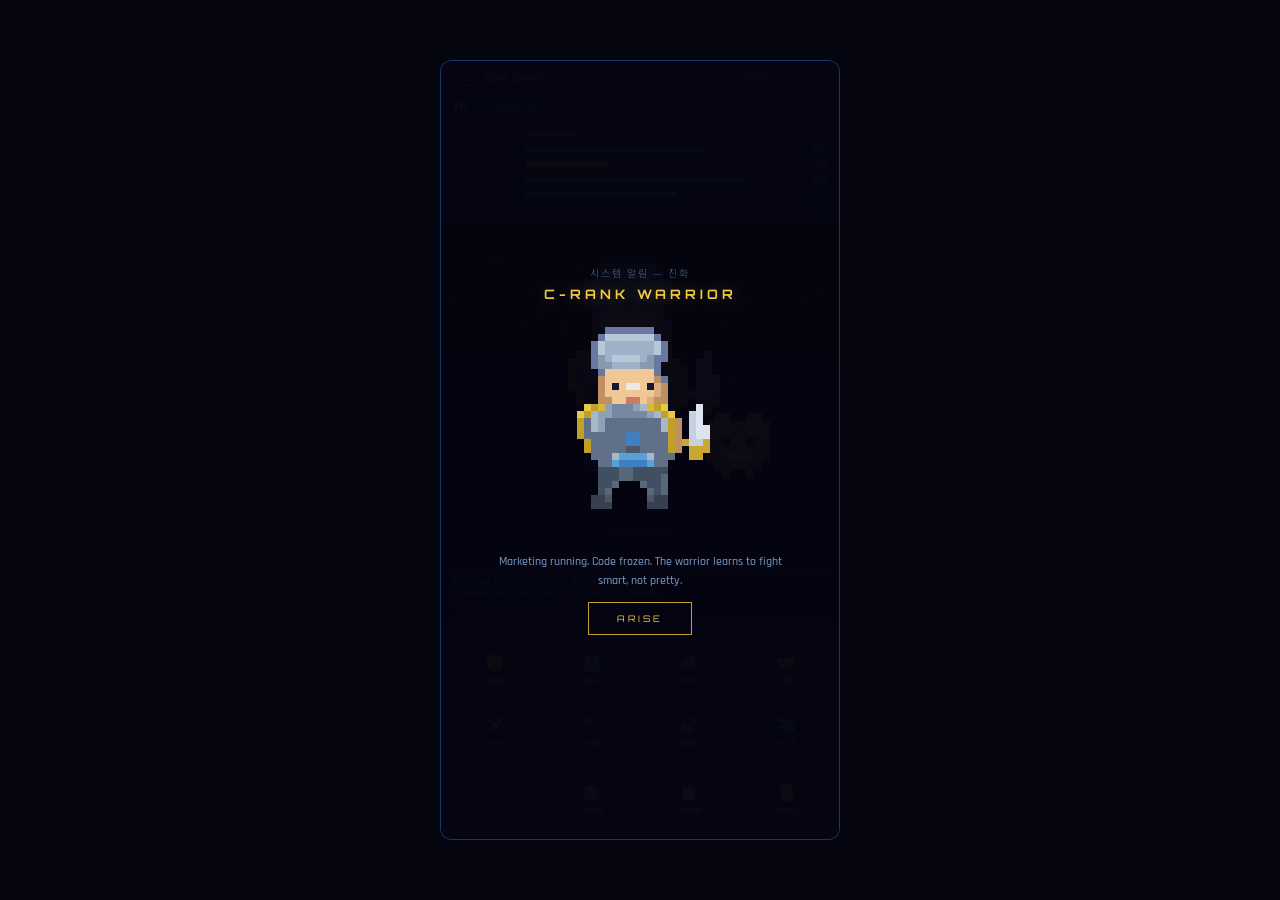
==== bap-tamagotchi-v2.html @ 6971b34a "Add files via upload" ====
<!DOCTYPE html>
<html lang="en">
<head>
<meta charset="UTF-8">
<meta name="viewport" content="width=device-width,initial-scale=1,maximum-scale=1,user-scalable=no">
<title>ARISE PET</title>
<link href="https://fonts.googleapis.com/css2?family=Rajdhani:wght@400;500;600;700&family=Orbitron:wght@400;500;700&family=Noto+Sans+KR:wght@300;400;500&display=swap" rel="stylesheet">
<style>
:root{--void:#050510;--p:rgba(10,24,60,0.8);--p2:rgba(8,18,48,0.95);--gl:#3a8fff;--gl2:#2070e0;--gl3:#60b0ff;--gb:rgba(58,143,255,0.3);--t:#c0d8f8;--t2:#7a9cc8;--t3:#4a6a90;--w:#e8f0ff;--gd:#f0c848;--gd2:#c8a030;--r:#ff4050;--g:#40e878;--pr:#b070ff;--ti:'Orbitron',sans-serif;--ui:'Rajdhani',sans-serif;--kr:'Noto Sans KR',sans-serif;}
*{margin:0;padding:0;box-sizing:border-box}html,body{height:100%;overflow:hidden;touch-action:manipulation}
body{background:var(--void);color:var(--t);font-family:var(--ui);font-weight:500;display:flex;align-items:center;justify-content:center}

.sh{width:400px;max-width:100vw;height:100%;max-height:780px;display:flex;flex-direction:column;background:var(--p2);border:1px solid var(--gb);border-radius:12px;overflow:hidden;position:relative}

/* TOP */
.top{padding:8px 12px;border-bottom:1px solid rgba(58,143,255,0.12);flex-shrink:0;display:flex;align-items:center;gap:6px}
.t-rk{font-family:var(--ti);font-size:9px;letter-spacing:1px;color:var(--gd);padding:2px 8px;border:1px solid var(--gd2);transition:all 0.4s}
.t-nm{font-family:var(--ti);font-size:10px;color:var(--w);letter-spacing:2px}
.t-lv{font-family:var(--ti);font-size:8px;color:var(--t3);letter-spacing:1px;margin-left:auto}
.t-gd{font-family:var(--ti);font-size:9px;color:var(--gd);letter-spacing:1px}
.t-day{font-family:var(--ti);font-size:8px;color:var(--t3);margin-left:8px}

/* STATS */
.sts{padding:6px 12px;display:flex;flex-direction:column;gap:3px;flex-shrink:0;border-bottom:1px solid rgba(58,143,255,0.06)}
.sb{display:flex;align-items:center;gap:5px}
.sb label{width:68px;font-size:10px;color:var(--t3)}
.sb .tk{flex:1;height:5px;background:rgba(255,255,255,0.04);border-radius:1px;overflow:hidden}
.sb .fl{height:100%;border-radius:1px;transition:width 0.5s}
.sb .vl{font-family:var(--ti);font-size:8px;width:24px;text-align:right}

/* VIEWPORT */
.vp{flex:1;position:relative;overflow:hidden;display:flex;align-items:center;justify-content:center;flex-direction:column;gap:4px;transition:background 1s}
.vp.day{background:linear-gradient(180deg,#0a1028,#101838 50%,#0c1230)}
.vp.night{background:linear-gradient(180deg,#030308,#060612 50%,#040310)}
.vp canvas{image-rendering:pixelated;image-rendering:crisp-edges}
img{image-rendering:pixelated;image-rendering:crisp-edges}
#pet{width:192px;height:256px;transition:transform 0.15s;position:relative;z-index:2}
#sushi{width:64px;height:64px;position:absolute;bottom:calc(50% - 80px);right:calc(50% - 130px);z-index:3}
.shw{width:90px;height:10px;background:radial-gradient(ellipse,rgba(0,0,0,0.35),transparent 70%);z-index:1;margin-top:-2px}
.mood{font-family:var(--ti);font-size:7px;letter-spacing:2px;color:var(--t3);transition:color 0.3s;z-index:2}
.emo{position:absolute;pointer-events:none;font-size:22px;z-index:10;animation:ef 1.3s ease-out forwards}
@keyframes ef{0%{opacity:1;transform:translateY(0) scale(1)}50%{opacity:1}100%{opacity:0;transform:translateY(-70px) scale(0.5)}}
.star{position:absolute;width:2px;height:2px;background:#fff;border-radius:50%;opacity:0.12;animation:tw var(--d) ease-in-out infinite;z-index:0}
@keyframes tw{0%,100%{opacity:0.06}50%{opacity:0.3}}
.ef{position:absolute;inset:0;pointer-events:none;z-index:8;overflow:hidden}

/* EVENT BANNER */
.evb{position:absolute;top:8px;left:50%;transform:translateX(-50%);z-index:12;background:var(--p);border:1px solid var(--gb);padding:6px 14px;font-family:var(--ti);font-size:8px;letter-spacing:2px;color:var(--gl3);max-width:90%;text-align:center;opacity:0;transition:opacity 0.4s;pointer-events:none}
.evb.show{opacity:1}

/* LOG */
.lg{height:52px;overflow-y:auto;padding:4px 12px;background:rgba(0,0,0,0.35);border-top:1px solid rgba(58,143,255,0.05);flex-shrink:0;scrollbar-width:thin;scrollbar-color:var(--t3) transparent}
.lg p{font-size:10px;line-height:1.3;margin-bottom:2px}.lg .s{color:var(--gl3);font-family:var(--ti);font-size:8px;letter-spacing:1px}.lg .g{color:var(--g)}.lg .b{color:var(--r)}.lg .go{color:var(--gd)}.lg .l{color:var(--t3);font-style:italic}

/* ACTIONS */
.ac{display:grid;grid-template-columns:repeat(4,1fr);gap:2px;padding:6px 6px 2px;flex-shrink:0;background:var(--p2);border-top:1px solid var(--gb)}
.ac2{display:grid;grid-template-columns:repeat(4,1fr);gap:2px;padding:2px 6px 6px;flex-shrink:0;background:var(--p2)}
.ab{font-family:var(--ui);font-weight:600;font-size:11px;padding:8px 2px;background:rgba(58,143,255,0.05);color:var(--t);border:1px solid rgba(58,143,255,0.12);cursor:pointer;transition:all 0.1s;display:flex;flex-direction:column;align-items:center;gap:1px}
.ab:hover:not(:disabled){background:rgba(58,143,255,0.1);border-color:var(--gb)}.ab:active:not(:disabled){transform:scale(0.94)}.ab:disabled{opacity:0.15;cursor:default}
.ab .i{font-size:16px}.ab .n{font-size:9px}.ab .su{font-family:var(--ti);font-size:6px;color:var(--t3);letter-spacing:0.5px}

/* EVO OVERLAY */
.evo{position:absolute;inset:0;z-index:25;background:rgba(5,5,16,0.97);display:none;flex-direction:column;align-items:center;justify-content:center;text-align:center;padding:20px}
.evo.show{display:flex;animation:fi 0.5s ease}
@keyframes fi{from{opacity:0}to{opacity:1}}
.evo .kr{font-family:var(--kr);font-size:10px;color:var(--t3);font-weight:300;letter-spacing:2px;margin-bottom:6px}
.evo h2{font-family:var(--ti);font-size:13px;letter-spacing:4px;color:var(--gd);text-shadow:0 0 15px rgba(240,200,72,0.3);margin-bottom:10px}
.evo canvas{image-rendering:pixelated;image-rendering:crisp-edges;margin:8px 0}
.evo p{font-size:12px;color:var(--t2);line-height:1.6;max-width:300px;margin-bottom:6px}
.evo .btn{font-family:var(--ti);font-size:9px;letter-spacing:3px;padding:10px 28px;background:none;color:var(--gd);border:1px solid var(--gd2);cursor:pointer;margin-top:6px;transition:all 0.2s}
.evo .btn:hover{background:rgba(240,200,72,0.06)}

/* ACHIEVEMENTS */
.ach{position:absolute;bottom:60px;left:50%;transform:translateX(-50%);z-index:15;background:var(--p);border:1px solid var(--gd2);padding:8px 16px;font-family:var(--ti);font-size:8px;letter-spacing:2px;color:var(--gd);opacity:0;transition:opacity 0.4s;pointer-events:none;text-align:center;max-width:85%}
.ach.show{opacity:1}

@media(max-width:420px){.sh{border-radius:0;max-height:100%}#pet{width:144px;height:192px}.ab{padding:6px 2px;font-size:10px}}

/* Quest items */
.qi{display:flex;align-items:flex-start;gap:8px;padding:8px 10px;margin-bottom:4px;background:rgba(58,143,255,0.04);border:1px solid rgba(58,143,255,0.1);border-radius:2px;font-size:11px;line-height:1.4}
.qi.done{opacity:0.35;border-color:rgba(64,232,120,0.15)}.qi.done .qn{text-decoration:line-through}
.qi.locked{opacity:0.25}.qi .qn{color:var(--t)}.qi .qd{font-size:9px;color:var(--t3);margin-top:2px}
.qi .qk{width:14px;height:14px;border:1px solid var(--gb);flex-shrink:0;margin-top:1px;display:flex;align-items:center;justify-content:center;font-size:8px}
.qi.done .qk{border-color:var(--g);color:var(--g)}.qi.done .qk::after{content:'✓'}
.spend-entry{font-size:9px;padding:2px 0;color:var(--t3);border-bottom:1px solid rgba(58,143,255,0.05)}
.spend-entry b{color:var(--r)}
.spend-entry.good b{color:var(--g)}
</style>
</head>
<body>
<div class="sh">
  <div class="evb" id="evb"></div>
  <div class="ach" id="ach"></div>
  <div class="top">
    <div class="t-rk" id="rk">E</div>
    <div class="t-nm">SIR BAP</div>
    <div class="t-lv" id="lv">LV 1</div>
    <div class="t-gd" id="gd">400G</div>
    <div class="t-day" id="dy">DAY 1</div>
  </div>
  <div style="padding:4px 12px;display:flex;align-items:center;gap:6px;border-bottom:1px solid rgba(58,143,255,0.06);flex-shrink:0;cursor:pointer" onclick="openClassInfo()">
    <span style="font-size:14px" id="classIcon">⚒</span>
    <span style="font-family:var(--ti);font-size:8px;letter-spacing:1px;color:var(--gl3)" id="className">LOST ARTISAN</span>
    <span style="font-size:9px;color:var(--t3);margin-left:auto" id="classAlign">Chaotic Creative</span>
    <span style="font-size:8px;color:var(--t3)">▸</span>
  </div>
  <div class="sts">
    <div class="sb"><label>Discipline</label><div class="tk"><div class="fl" id="dB" style="width:8%"></div></div><div class="vl" id="dV">8</div></div>
    <div class="sb"><label>Energy</label><div class="tk"><div class="fl" id="eB" style="width:60%"></div></div><div class="vl" id="eV">60</div></div>
    <div class="sb"><label>Focus</label><div class="tk"><div class="fl" id="fB" style="width:18%"></div></div><div class="vl" id="fV">18</div></div>
    <div class="sb"><label>Sales</label><div class="tk"><div class="fl" id="sB" style="width:92%"></div></div><div class="vl" id="sV">92</div></div>
    <div class="sb"><label>Happiness</label><div class="tk"><div class="fl" id="hB" style="width:50%"></div></div><div class="vl" id="hV">50</div></div>
    <div class="sb"><label>XP</label><div class="tk"><div class="fl" id="xB" style="width:0%;background:var(--gl3)"></div></div><div class="vl" id="xV" style="color:var(--gl3)">0</div></div>
  </div>
  <div class="vp day" id="vp">
    <canvas id="sushi" width="8" height="8"></canvas>
    <canvas id="pet" width="24" height="32"></canvas>
    <div class="shw"></div>
    <div class="mood" id="md">IDLE</div>
    <div class="ef" id="ef"></div>
  </div>
  <div class="lg" id="lg"></div>
  <div id="streakInd" style="font-family:var(--ti);font-size:9px;letter-spacing:1px;text-align:center;color:var(--gd);padding:2px 0;min-height:14px"></div>
  <div class="ac">
    <button class="ab" onclick="A('sleep')"><span class="i">😴</span><span class="n">Sleep</span><span class="su">+NRG +DISC</span></button>
    <button class="ab" onclick="A('save')"><span class="i">🏦</span><span class="n">Save</span><span class="su">+DISC +GOLD</span></button>
    <button class="ab" onclick="A('market')"><span class="i">📣</span><span class="n">Market</span><span class="su">+FOCUS</span></button>
    <button class="ab" onclick="A('sell')"><span class="i">🤝</span><span class="n">Sell</span><span class="su">+GOLD +SAL</span></button>
  </div>
  <div class="ac2">
    <button class="ab" onclick="A('train')"><span class="i">⚔️</span><span class="n">Train</span><span class="su">+ALL -NRG</span></button>
    <button class="ab" onclick="A('build')"><span class="i">🔨</span><span class="n">Build</span><span class="su">+HAP -FOC</span></button>
    <button class="ab" onclick="A('date')"><span class="i">💕</span><span class="n">Date</span><span class="su">+HAP +NRG</span></button>
    <button class="ab" onclick="openSpendLog()"><span class="i">💸</span><span class="n">Log $</span><span class="su">LOG SPENDING</span></button>
  </div>
  <div class="ac2" style="grid-template-columns:repeat(4,1fr)">
    <button class="ab" id="workoutBtn" onclick="A('workout')"><span class="i">💪</span><span class="n">Workout</span><span class="su">LOCKED 2 DAYS</span></button>
    <button class="ab" onclick="A('blow')"><span class="i">🎰</span><span class="n">Blow $</span><span class="su">+HAP -GOLD -DISC</span></button>
    <button class="ab" id="budgetBtn" onclick="A('budget')"><span class="i">📋</span><span class="n">Budget</span><span class="su">+DISC +FOC</span></button>
    <button class="ab" onclick="openQuestLog()"><span class="i">📜</span><span class="n">Quests</span><span class="su">VIEW PROGRESS</span></button>
  </div>

  <!-- SPENDING LOG OVERLAY -->
  <div class="evo" id="spendScr">
    <div class="kr">지출 기록</div>
    <h2>LOG SPENDING</h2>
    <p>How much did you spend today on non-essentials? (takeaway, MTG, gear, nights out, impulse buys)</p>
    <div style="display:flex;gap:6px;align-items:center;margin:10px 0;">
      <span style="font-family:var(--ti);font-size:14px;color:var(--gd)">$</span>
      <input type="number" id="spendAmt" placeholder="0" min="0" style="width:120px;padding:8px 12px;background:rgba(58,143,255,0.08);border:1px solid var(--gb);color:var(--w);font-family:var(--ui);font-size:16px;font-weight:600;text-align:center;outline:none;">
    </div>
    <p style="font-size:10px;color:var(--t3)">$0 = perfect day (big disc boost)<br>$1-30 = reasonable<br>$50+ = the sieve is winning</p>
    <div style="display:flex;gap:6px;margin-top:8px;">
      <button class="btn" onclick="submitSpend()">LOG IT</button>
      <button class="btn" onclick="document.getElementById('spendScr').classList.remove('show')" style="color:var(--t3);border-color:var(--t3)">CANCEL</button>
    </div>
    <div style="margin-top:12px;font-size:10px;color:var(--t3)" id="spendHistory"></div>
  </div>

  <!-- QUEST LOG OVERLAY -->
  <div class="evo" id="questScr">
    <div class="kr">퀘스트</div>
    <h2>QUEST LOG</h2>
    <div id="questList" style="width:100%;max-width:320px;text-align:left;max-height:300px;overflow-y:auto;"></div>
    <button class="btn" onclick="document.getElementById('questScr').classList.remove('show')" style="margin-top:12px">CLOSE</button>
  </div>

  <!-- CLASS INFO OVERLAY -->
  <div class="evo" id="classScr">
    <div class="kr">클래스 정보</div>
    <h2 id="ciTitle">CLASS INFO</h2>
    <div style="font-size:28px;margin:4px 0" id="ciIcon"></div>
    <p id="ciDesc" style="margin-bottom:6px"></p>
    <div style="text-align:left;width:100%;max-width:320px;">
      <div style="font-family:var(--ti);font-size:8px;letter-spacing:2px;color:var(--t3);margin:10px 0 6px">ALIGNMENT</div>
      <p id="ciAlign" style="font-size:12px;color:var(--gl3);margin-bottom:4px"></p>
      <p id="ciAlignDesc" style="font-size:10px;color:var(--t3);margin-bottom:10px"></p>
      <div style="font-family:var(--ti);font-size:8px;letter-spacing:2px;color:var(--t3);margin:10px 0 6px">ACTIVE ABILITIES</div>
      <div id="ciAbilities"></div>
      <div style="font-family:var(--ti);font-size:8px;letter-spacing:2px;color:var(--t3);margin:10px 0 6px">PASSIVE BONUSES</div>
      <div id="ciPassives"></div>
      <div style="font-family:var(--ti);font-size:8px;letter-spacing:2px;color:var(--t3);margin:10px 0 6px">CLASS WEAKNESS</div>
      <p id="ciWeakness" style="font-size:11px;color:var(--r);margin-bottom:6px"></p>
    </div>
    <button class="btn" onclick="document.getElementById('classScr').classList.remove('show')" style="margin-top:10px">CLOSE</button>
  </div>
  <div class="evo" id="evo">
    <div class="kr">시스템 알림 — 진화</div>
    <h2 id="evT"></h2>
    <canvas id="evC" width="24" height="32" style="width:168px;height:224px;image-rendering:pixelated"></canvas>
    <p id="evD"></p>
    <button class="btn" onclick="document.getElementById('evo').classList.remove('show')">ARISE</button>
  </div>
</div>

<script>
// ═══════════════════════════════════════════════
// PIXEL ART ENGINE v2 — 24×32 canvas, 6 stages
// RPG Maker / CrossCode chibi proportions
// Big heads, short legs, dense fill, colored outlines
// ═══════════════════════════════════════════════
const H=h=>{const m=h.match(/^#(..)(..)(..)/);return m?[+('0x'+m[1]),+('0x'+m[2]),+('0x'+m[3])]:[0,0,0]};

function D(ctx,w,h,grid,pal){
  const img=ctx.createImageData(w,h);
  for(let y=0;y<h;y++){const r=grid[y]||'';for(let x=0;x<w;x++){const c=r[x];if(!c||c==='.')continue;const hex=pal[c];if(!hex)continue;const[R,G,B]=H(hex);const i=(y*w+x)*4;img.data[i]=R;img.data[i+1]=G;img.data[i+2]=B;img.data[i+3]=255;}}
  ctx.clearRect(0,0,w,h);ctx.putImageData(img,0,0);
}

// ─── STAGE 0: E-RANK SCRUB ───
// Peasant boy: big messy brown hair, green tunic, no weapon
const S0={
  name:'E-RANK SCRUB',desc:'$400 gold. No armour. No plan. Just a guy with a cat and a dream.',rank:'E',
  pal:{
    h:'#9a6840',H:'#6a4420',j:'#c08850',J:'#b07848',
    s:'#f0c898',S:'#dab080',k:'#c09060',
    e:'#181830',w:'#f0e8e0',m:'#d07868',
    a:'#58983c',A:'#3c7828',i:'#70b050',I:'#88c868',
    p:'#4a6830',
    t:'#8a6840',T:'#604828',
    b:'#7a6848',B:'#584830',n:'#987858',
    f:'#6a5030',F:'#483818',
  },
  grid:[
    '........................',
    '......HHHHHHHH..........',
    '.....HhhhhhhhHH.........',
    '....HhhjjjjjhhHH........',

    '....HhhhhhhhhhhH........',
    '....JhhhhhhhhhhJ........',
    '....JhJjhhhJjhJ.........',

    '.....JssssssssJ.........',
    '.....kssssssssk.........',
    '.....kseswwsesk.........',
    '.....ksssssssSk.........',
    '.....kkssmmsSkk.........',
    '......ksSSSsk...........',
    '......IiaaaiI...........',
    '.....IiaaaaaiI..........',
    '.....IiaapaaiI..........',
    '.....AiaaaaaaIA.........',
    '.....AAaaaaaaAA.........',
    '......AAtTTtAA..........',
    '......AAtTTtAA..........',
    '.......ttTTtt...........',
    '......nBBbbBBn..........',
    '......BBBbbBBB..........',
    '......BBb..bBB..........',
    '......nBb..bBn..........',
    '.......fb..bf...........',
    '.....FFff..ffFF.........',
    '.....FFF....FFF.........',
    '........................',
    '........................',
    '........................',
    '........................',
  ]
};

// ─── STAGE 1: D-RANK RECRUIT ───
// Red headband, leather vest, belt dagger
const S1={
  name:'D-RANK RECRUIT',desc:'First savings made. A dagger earned. The journey of discipline begins.',rank:'D',
  pal:{
    h:'#9a6840',H:'#6a4420',j:'#c08850',J:'#b07848',
    s:'#f0c898',S:'#dab080',k:'#c09060',
    e:'#181830',w:'#f0e8e0',m:'#d07868',
    r:'#d83030',R:'#a82020',
    a:'#a88050',A:'#806030',i:'#c09860',I:'#d0a870',
    g:'#d8b838',
    t:'#705038',T:'#503020',
    b:'#7a6848',B:'#584830',n:'#987858',
    f:'#6a5030',F:'#483818',
    W:'#c0c8d8',X:'#dce4f0',Q:'#b8a030',
  },
  grid:[
    '........................',
    '......HHHHHHHH..........',
    '.....HhhhhhhhHH.........',
    '....HhhjjjjjhhHH........',

    '....RrrrrrrrrrrR........',
    '....JhJjhhhJjhJ.........',

    '....JhhhhhhhhhhJ........',
    '.....Jssssssssj.........',
    '.....kssssssssk.........',
    '.....kseswwsesk.........',
    '.....ksssssssSk.........',
    '.....kkssmmsSkk.........',
    '......ksSSSsk...........',
    '......IiaaaiI...........',
    '.....IiaaaaaiI..........',
    '.....AiaaTagaiA.........',
    '.....AAaaaaaaAA.........',
    '.....AAaaaaaaAA...X.....',
    '......AAtTTtAA....W.....',
    '......AAtTTtAA...WW.....',
    '.......ttTTtt...XWXQ....',
    '......nBBbbBBn...QQ.....',
    '......BBBbbBBB..........',
    '......BBb..bBB..........',
    '......nBb..bBn..........',
    '.......fb..bf...........',
    '.....FFff..ffFF.........',
    '.....FFF....FFF.........',
    '........................',
    '........................',
    '........................',
    '........................',
  ]
};

// ─── STAGE 2: C-RANK WARRIOR ───
// Iron sallet helm, chainmail, gold pauldrons, broadsword
const S2={
  name:'C-RANK WARRIOR',desc:'Marketing running. Code frozen. The warrior learns to fight smart, not pretty.',rank:'C',
  pal:{
    c:'#8898b0',C:'#a0b0c8',d:'#6878a0',D:'#b8c8d8',
    s:'#f0c898',S:'#dab080',k:'#c09060',
    e:'#181830',w:'#f0e8e0',m:'#d07868',
    a:'#7888a0',A:'#607088',i:'#90a0b8',I:'#a8b8c8',
    g:'#d8b838',G:'#c0a028',Y:'#e8c848',
    T:'#4080c0',t:'#58a0d8',
    J:'#505868',
    b:'#586878',B:'#405060',
    f:'#4a5868',F:'#384050',
    W:'#c8d0e0',X:'#dce4f0',Q:'#c8a830',
  },
  grid:[
    '........................',
    '.......ddddddd..........',
    '......dDDDDDDDd.........',
    '.....dDCCCCCCCDd........',
    '.....dDCCCCCCCDd........',
    '.....dcCDDDDCcdd........',
    '.....dccCCCCccd.........',
    '......dsssssssd.........',
    '......kssssssskd........',
    '......kseswwseSk........',
    '......ksssssssSk........',
    '......kkssmmsSkk........',
    '....YGgiaaaiIgGY....X...',
    '...YGIiiaaaaaiIGY..WX...',
    '...GAIiAAAAAAAAIGk.WX...',
    '...GAIiAAAAAAAAIGk.WXX..',
    '...GAAAAAATTAAAAGk.WXX..',
    '....GAAAAATTAAAAGkQWWQ..',
    '....GAAAAAJJAAAAGk.QQQ..',
    '.....AAAIttttIAAA..QQ...',
    '......AAtTTTTtAA........',
    '......BBBbbBBBBB........',
    '......BBBbbBBBBb........',
    '......BBb...bBBb........',
    '......Bb.....bBb........',
    '.....FFf.....fFF........',
    '.....FFF.....FFF........',
    '........................',
    '........................',
    '........................',
    '........................',
    '........................',
  ]
};

// ─── STAGE 3: B-RANK KNIGHT ───
// Full plate, silver helm with crimson plume, blue T-visor,
// gold pauldrons, blue tabard, longsword, cape begins
const S3={
  name:'B-RANK KNIGHT',desc:'Revenue flowing. Savings real. The knight stands armoured at last.',rank:'B',
  pal:{
    o:'#384058',
    c:'#98a8c0',C:'#b0c0d0',d:'#7888a0',D:'#c8d0e0',
    p:'#d03838',P:'#b02020',
    v:'#3070d8',V:'#2050a8',
    s:'#d0d8e8',S:'#e0e8f0',a:'#b0b8d0',A:'#98a0b8',
    g:'#e8c840',G:'#d0a828',Y:'#f0d858',
    T:'#3070c8',t:'#4890e0',
    J:'#485060',H:'#8898b0',
    R:'#2848a8',r:'#3060c0',
    L:'#7888a0',l:'#90a0b8',
    K:'#506878',k:'#607888',
    W:'#d0d8e8',X:'#e8f0ff',Q:'#d8c040',
  },
  grid:[
    '........................',
    '.......ppppp............',
    '......PPpppPP...........',
    '......oPPpPPo...........',
    '.....oDDDDDDDo..........',
    '.....oCCCCCCCo..........',
    '.....oCCDDDCCo..........',
    '.....oVVVvvVVo..........',
    '......oCCCCCo...........',
    '......ooCCCoo...........',
    '...YGgaSSSSSSagGY.......',
    '..YGgaSSSSSSSSSgGY..X...',
    '..GgAaSSSSSSSsaAgG..WX..',
    '..GHAASSSSSSSSSAHG..WX..',
    '..GHAASSSSSSSSAAHG..WX..',
    '..GHAASSSSSSSSAAHG.WXX..',
    '...HAASSSSSSSAAAH.QWWQ..',
    '...HAAJJgJJgJJAAH..QQ...',
    '....AATtttttTTAAA..QQ...',
    '.R..AATtttttTTAA........',
    '.R..AATTTaTTTTAA........',
    '.R...AaSSSSSsaA.........',
    '.r...llAAAAAAll.........',
    '.r...llA...Aall.........',
    '.r...kk.....kkl.........',
    '.....kk.....kkK.........',
    '........................',
    '........................',
    '........................',
    '........................',
    '........................',
    '........................',
  ]
};

// ─── STAGE 4: A-RANK CHAMPION ───
// Larger plume, gleaming plate, flowing crimson cape, glowing enchanted sword
const S4={
  name:'A-RANK CHAMPION',desc:'Side income live. Runway built. The cape earned through months of grinding.',rank:'A',
  pal:{
    o:'#384058',
    c:'#a8b8d0',C:'#c0c8e0',d:'#8898b0',D:'#d0d8e8',
    p:'#e04040',P:'#c82828',
    v:'#3878e0',V:'#2858c0',
    s:'#d0d8e8',S:'#e0e8f0',a:'#b8c0d8',A:'#a0a8c0',
    g:'#f0d050',G:'#d8b838',Y:'#f8e068',
    R:'#b02028',r:'#c83030',q:'#d84040',
    T:'#3070c8',t:'#4890e0',
    J:'#506070',H:'#8898b0',
    L:'#7888a0',l:'#90a0b8',
    K:'#506878',k:'#607888',
    W:'#d8e0f0',X:'#e8f0ff',Q:'#e0c840',Z:'#80c0f8',
  },
  grid:[
    '........................',
    '......PPPPppp...........',
    '.....PPpppppp...........',
    '......oPPpPPo...........',
    '.....oDDDDDDDo..........',
    '.....oCCCCCCCo..........',
    '.....oCCDDDCCo..........',
    '.R...oVVVvvVVo..........',
    '.R....oCCCCCo...........',
    '.R....ooCCCoo...........',
    '.RYGgaSSSSSSagGY........',
    '.RYGgaSSSSSSSSSgGY......',
    '.R.GgAaSSSSSSsaAgG..Z...',
    '.r.GHAASSSSSSSSSAHGZWX..',
    '.r.GHAASSSSSSSSAAHGZWX..',
    '.r.GHAASSSSSSSSAAHGZWXX.',
    '.r..HAASSSSSSSAAAH.QWWQ.',
    '.q..HAAJJgJJgJJAAH.QQQ..',
    '.q...AATtttttTTAAA..QQ..',
    '.q...AATtttttTTAA.......',
    '.q...AATTTaTTTTAA.......',
    '.q....AaSSSSSsaA........',
    '..q...llAAAAAAll........',
    '..q...llA...Aall........',
    '..q...kk.....kkl........',
    '......kk.....kkK........',
    '........................',
    '........................',
    '........................',
    '........................',
    '........................',
    '........................',
  ]
};

// ─── STAGE 5: S-RANK SOVEREIGN ───
// Golden crown, mythril plate, royal purple cape, holy sword glow
const S5={
  name:'S-RANK SOVEREIGN',desc:'Freedom achieved. You work for yourself. The system acknowledges your awakening.',rank:'S',
  pal:{
    o:'#384058',
    c:'#b8c0d8',C:'#c8d0e8',d:'#98a8c0',D:'#d8e0f0',
    n:'#f0d848',N:'#e0c030',M:'#d0a828',
    v:'#40a0f0',V:'#3080d0',
    s:'#d8e0f0',S:'#e8f0f8',a:'#c0c8e0',A:'#a8b0c8',
    g:'#f8e060',G:'#e0c840',Y:'#fff070',
    R:'#4828a0',r:'#5838b8',q:'#6848c8',
    T:'#3070c8',t:'#4890e0',
    J:'#506070',H:'#8898b0',
    L:'#8090a8',l:'#90a0b8',
    K:'#506878',k:'#607888',
    W:'#e0e8ff',X:'#f0f8ff',Q:'#e8d048',Z:'#98c8ff',
    u:'#5080e8',U:'#3868d0',
  },
  grid:[
    '....N.nMNMn.N...........',
    '.....NnMMMnNN...........',
    '......oNMNo.............',
    '......oDDDDDDo..........',
    '.....oDDDDDDDDo.........',
    '.....oCCCCCCCCo.........',
    '.....oCCDDDCCCo.........',
    '.R...oVVVvvVVVo.........',
    '.R....oCCCCCCo..........',
    '.R....ooCCCCoo..........',
    '.RYGgaSSSSSSSSagGY......',
    '.RYGgaSSSSSSSSSSgGY.....',
    '.R.GgAaSSSSSSSSaAgGuZ...',
    '.r.GHAASSSSSSSSSSAHuZWX.',
    '.r.GHAASSSSSSSSSAAHUZWX.',
    '.q.GHAASSSSSSSSAAaHUZWXX',
    '.q..HAASSSSSSSSaaaHQWWQu',
    '.q..HAAJJgJJgJJAAH.QQQQ.',

    '.q...AATtttttTTAAA..QQ..',
    '.q...AATtttttTTAA.......',
    '.q...AATTTaTTTTAA.......',
    '..q...AaSSSSSsaA........',
    '..q...llAAAAAAll........',
    '..q...llA...Aall........',
    '..q...kk.....kkl........',
    '......kk.....kkK........',
    '........................',
    '........................',
    '........................',
    '........................',
    '........................',
    '........................',
  ]
};

const STAGES=[S0,S1,S2,S3,S4,S5];

// ═══════════════════════════════════════════════
// CLASS-SPECIFIC SPRITES — Stages 3/4/5 per class
// Same chibi proportions, distinct class identity
// ═══════════════════════════════════════════════

const CLASS_SPRITES={

// ─── LOST ARTISAN: Purple tones, crafter goggles, hammer ───
lost_artisan:{
  3:{
    pal:{
      o:'#2a1828',
      c:'#8870a0',C:'#a088b8',d:'#685890',D:'#b898c8',
      p:'#d8a040',P:'#c08830',
      v:'#80d8e8',V:'#60c0d0',
      s:'#9878b0',S:'#a888c0',a:'#7860a0',A:'#685090',
      g:'#d8a040',G:'#c08830',Y:'#e8b850',
      T:'#c8a070',t:'#d8b888',
      J:'#604838',H:'#685090',
      L:'#605040',l:'#706050',
      K:'#504030',k:'#605040',
      W:'#a8b0c0',X:'#c0c8d0',Q:'#886030',
      f:'#f0c898',F:'#dab080',z:'#c09060',
      e:'#181830',w:'#f0e8e0',m:'#d07868',
    },
    grid:[
      '........................',
      '......oDDDDDDo..........',
      '.....oCCCCCCCCo.........',
      '.....oCCCCCCCCo.........',
      '.....VVvvCCvvVV.........',
      '.....oCCCCCCCCo.........',
      '......offffffo..........',

      '......zffffffzz.........',

      '......zfewwfeFzz........',
      '......zffffffFz.........',

      '......zzfmmfFzz.........',

      '.......zzFFzz...........',
      '...YGgsSSSSSsgGY........',
      '..YGgsSSSSSSSSSgGY......',
      '..GgAaSSSJJJSSaAgG..XX..',
      '..GHAASJJJJJJSAAHGk.XX..',
      '..GHAASJJJJJJSAAHGk.WW..',
      '...HAASStttSSAAAH...W...',
      '...HAAStTTTTtSAAH..Q....',
      '....AAtTTTTTTtAAA.......',

      '....AAtTTTTTTtAA........',

      '.....LlllAllllL.........',
      '.....LlllAllllL.........',
      '.....Ll.....llL.........',
      '.....kk.....kkK.........',
      '.....KK.....KKK.........',
      '........................',
      '........................',
      '........................',
      '........................',
      '........................',
      '........................',
    ]
  },
  4:{
    pal:{
      o:'#2a1828',
      c:'#9880b0',C:'#b098c0',d:'#7868a0',D:'#c0a8d0',
      p:'#e0b050',P:'#c89838',
      v:'#90e8f0',V:'#70d0e0',
      s:'#a888c0',S:'#b898d0',a:'#8870b0',A:'#7860a0',
      g:'#e0b050',G:'#c89838',Y:'#f0c868',
      R:'#503078',r:'#604088',q:'#705098',
      T:'#d0a878',t:'#e0c098',
      J:'#685040',H:'#7860a0',
      L:'#605040',l:'#706050',
      K:'#504030',k:'#605040',
      W:'#b8c0c8',X:'#d0d8e0',Q:'#986838',Z:'#a888c8',
      f:'#f0c898',F:'#dab080',z:'#c09060',
      e:'#181830',w:'#f0e8e0',m:'#d07868',
    },
    grid:[
      '......PPPPppp...........',
      '.....PPpppppp...........',
      '......oPPpPPo...........',
      '.....oDDDDDDDo..........',
      '.....VVvvCCvvVV.........',
      '.....oCCCCCCCCo.........',
      '.R....offffffo..........',
      '.R....zffffffzz.........',
      '.R....zfewwfeFzz........',
      '.R....zffffffFz.........',
      '.R....zzfmmfFzz.........',
      '.R.YGGsSSSSSsSGGY.......',
      '.r.YGgsSSSSSSSSSgGY.....',
      '.r.GgAaSJJJJJSaAgG..ZXX.',
      '.r.GHAAJJJJJJJAAAHG.ZXX.',
      '.q.GHAASStttSSAAHGk..WW.',
      '.q..HAASStTTtSSAAH...W..',
      '.q..HAAtTTTTTTtAAH..Q...',
      '.q...AAtTTTTTTtAAA......',
      '.q...AATTTaTTTTAA.......',
      '..q...AaSSSSSsaA........',
      '..q...llAAAAAAll........',
      '..q...llA...Aall........',
      '..q...kk.....kkl........',
      '......kk.....kkK........',
      '........................',
      '........................',
      '........................',
      '........................',
      '........................',
      '........................',
      '........................',
    ]
  },
  5:{
    pal:{
      o:'#2a1828',
      c:'#a890c0',C:'#c0a8d0',d:'#8878a8',D:'#d0b8e0',
      n:'#f0d048',N:'#e0c030',M:'#d0a828',
      v:'#a0f0ff',V:'#80d8e8',
      s:'#b098d0',S:'#c0a8e0',a:'#9880c0',A:'#8870b0',
      g:'#f0d058',G:'#d8b840',Y:'#f8e070',
      R:'#5838a0',r:'#6848b0',q:'#7858c0',
      T:'#d8b080',t:'#e8c8a0',
      J:'#706050',H:'#8870b0',
      L:'#706050',l:'#807060',
      K:'#605040',k:'#706050',
      W:'#c8d0e0',X:'#e0e8f0',Q:'#a07040',Z:'#b898d0',
      u:'#8060c0',U:'#6848a8',
      f:'#f0c898',F:'#dab080',z:'#c09060',
      e:'#181830',w:'#f0e8e0',m:'#d07868',
    },
    grid:[
      '...N.nMNMn.N............',
      '....NnMMMnNN............',
      '......oNMNo.............',
      '.....oDDDDDDDo..........',
      '.....VVvvCCvvVV.........',
      '.....oCCCCCCCCo.........',
      '.R....offffffo..........',
      '.R....zffffffzz.........',
      '.R....zfewwfeFzz........',
      '.R....zffffffFz.........',
      '.R....zzfmmfFzz.........',
      '.RYGGgsSSSSSsSGGY.......',
      '.r.YGgsSSSSSSSSSgGY.....',
      '.r.GgAaSJJJJJSaAgGuZX...',
      '.r.GHAAJJJJJJJAAAHUZWX..',
      '.q.GHAASStttSSAAHGUZWX..',
      '.q..HAASStTTtSSAAH.QWWQ.',
      '.q..HAAtTTTTTTtAAH..QQQ.',
      '.q...AAtTTTTTTtAAA..QQ..',
      '.q...AATTTaTTTTAA.......',

      '..q...AaSSSSSsaA........',
      '..q...llAAAAAAll........',
      '..q...llA...Aall........',
      '..q...kk.....kkl........',
      '......kk.....kkK........',
      '........................',
      '........................',
      '........................',
      '........................',
      '........................',
      '........................',
      '........................',
    ]
  }
},

// ─── MERCHANT LORD: Rich green robes, gold sash, scepter ───
merchant:{
  3:{
    pal:{
      o:'#1a2818',
      c:'#509040',C:'#60a850',d:'#408030',D:'#70b860',
      p:'#d8a040',P:'#c08830',
      v:'#e8c838',V:'#d0b028',
      s:'#50a040',S:'#60b050',a:'#388830',A:'#287020',
      g:'#f0d050',G:'#d8b838',Y:'#f8e068',
      T:'#982830',t:'#b03838',
      J:'#504020',H:'#408830',
      L:'#484030',l:'#585040',
      K:'#383020',k:'#484030',
      W:'#f0e8c8',X:'#f8f0d8',Q:'#c0a030',
      f:'#f0c898',F:'#dab080',z:'#c09060',
      e:'#181830',w:'#f0e8e0',m:'#d07868',
    },
    grid:[
      '........................',
      '.......PPPPppp..........',
      '......PPPPPPPPo.........',
      '.....oDDDDDDDDDo........',
      '.....oCCCCCCCCCo........',
      '.....oCDDDDDDCo.........',
      '......offffffo..........',
      '......zffffffzz.........',
      '......zfewwfeFzz........',
      '......zffffffFz.........',
      '......zzfmmfFzz.........',
      '.......zzFFzz...........',
      '...YGgsSSSSSsgGY..XX....',
      '..YGgsSSSSSSSSSgGY.WW...',
      '..GgAaSSSSSSSSSaAGkQW...',
      '..GHAASSSgSSSSAAHGkQW...',
      '..GHAASSSgSSSSAAHGkQW...',
      '...HAASStTTtSSAAAHkQW...',
      '...HAAStTTTTtSAAH..QW...',
      '....AAtTTTTTTtAAA..Q....',
      '....AAtTTTTTTtAA........',
      '.....LlllAllllL.........',
      '.....LlllAllllL.........',
      '.....Ll.....llL.........',
      '.....kk.....kkK.........',
      '.....KK.....KKK.........',
      '........................',
      '........................',
      '........................',
      '........................',
      '........................',
      '........................',
    ]
  },
  4:{
    pal:{
      o:'#1a2818',
      c:'#60a850',C:'#70b860',d:'#509040',D:'#80c870',
      p:'#e8c050',P:'#d0a840',
      v:'#f0d848',V:'#d8c030',
      s:'#58a848',S:'#68b858',a:'#488840',A:'#387830',
      g:'#f0d848',G:'#e0c040',Y:'#f8e868',
      R:'#882028',r:'#a02830',q:'#b83838',
      T:'#a82830',t:'#c03838',
      J:'#605028',H:'#509040',
      L:'#585040',l:'#686050',
      K:'#484030',k:'#585040',
      W:'#f8f0d0',X:'#fff8e0',Q:'#d0a838',Z:'#f0e870',
      f:'#f0c898',F:'#dab080',z:'#c09060',
      e:'#181830',w:'#f0e8e0',m:'#d07868',
    },
    grid:[
      '......PPPPPPo...........',
      '.....PPpppppp...........',
      '......oPPpPPo...........',
      '.....oDDDDDDDDo.........',
      '.....oCCCCCCCCCo........',
      '.....oCDDDDDDCCo........',
      '.R....oVVVvvVVo.........',
      '.R....offffffo..........',
      '.R....zfewwfeFzz........',
      '.R....zffffffFz.........',
      '.R....zzfmmfFzz.........',
      '.RYGGgsSSSSSsSGGY.XX....',
      '.r.YGgsSSSSSSSSSgGYWW...',
      '.r.GgAaSSSSSSSSSaAGZQW..',
      '.r.GHAASSSgSSSSAAHGZQW..',
      '.q.GHAASSSgSSSSAAHGkQW..',
      '.q..HAASStTTtSSAAH..QW..',
      '.q..HAAStTTTTtSAAH..QW..',
      '.q...AAtTTTTTTtAAA..QQ..',
      '.q...AATTTaTTTTAA.......',

      '..q...AaSSSSSsaA........',
      '..q...llAAAAAAll........',
      '..q...llA...Aall........',
      '..q...kk.....kkl........',
      '......kk.....kkK........',
      '........................',
      '........................',
      '........................',
      '........................',
      '........................',
      '........................',
      '........................',
    ]
  },
  5:{
    pal:{
      o:'#1a2818',
      c:'#70b860',C:'#80c870',d:'#60a850',D:'#90d880',
      n:'#f0d048',N:'#e0c030',M:'#d0a828',
      v:'#f8e858',V:'#e0d040',
      s:'#68b858',S:'#78c868',a:'#58a848',A:'#489038',
      g:'#f8e060',G:'#f0d048',Y:'#fff080',
      R:'#981828',r:'#b02828',q:'#c83838',
      T:'#b83030',t:'#d04040',
      J:'#686038',H:'#60a850',
      L:'#586050',l:'#687060',
      K:'#484838',k:'#586050',
      W:'#fff0e0',X:'#fff8e8',Q:'#e0c038',Z:'#f0f080',
      u:'#60a840',U:'#489030',
      f:'#f0c898',F:'#dab080',z:'#c09060',
      e:'#181830',w:'#f0e8e0',m:'#d07868',
    },
    grid:[
      '...N.nMNMn.N............',
      '....NnMMMnNN............',
      '......oNMNo.............',
      '.....oDDDDDDDDo.........',
      '.....oCCCCCCCCCo........',
      '.....oCDDDDDDCCo........',
      '.R...oVVVvvVVVo.........',
      '.R....offffffo..........',
      '.R....zfewwfeFzz........',
      '.R....zffffffFz.........',
      '.R....zzfmmfFzz.........',
      '.RYGGgsSSSSSsSGGY.......',
      '.r.YGgsSSSSSSSSSgGY.....',
      '.r.GgAaSSSgSSSSSaAGuZX..',
      '.r.GHAASSSgSSSSAAHGUZWX.',
      '.q.GHAASStTTtSSAAHGkQWX.',
      '.q..HAASStTTTtSAAH..QWX.',
      '.q..HAAStTTTTTtAAH..QQ..',
      '.q...AAtTTTTTTtAAA..QQ..',
      '.q...AATTTaTTTTAA.......',

      '..q...AaSSSSSsaA........',
      '..q...llAAAAAAll........',
      '..q...llA...Aall........',
      '..q...kk.....kkl........',
      '......kk.....kkK........',
      '........................',
      '........................',
      '........................',
      '........................',
      '........................',
      '........................',
      '........................',
    ]
  }
},

// ─── IRON WARRIOR: Dark iron plate, red accents, greatsword ───
warrior:{
  3:{
    pal:{
      o:'#1a1820',
      c:'#808890',C:'#98a0a8',d:'#687078',D:'#a8b0b8',
      p:'#c82828',P:'#a81818',
      v:'#d83828',V:'#c02818',
      s:'#808890',S:'#909898',a:'#707880',A:'#606870',
      g:'#c83020',G:'#a82018',Y:'#d84030',
      T:'#303030',t:'#404040',
      J:'#404040',H:'#606870',
      L:'#504848',l:'#605858',
      K:'#404040',k:'#504848',
      W:'#a8b0c0',X:'#c0c8d0',Q:'#c83020',
      f:'#f0c898',F:'#dab080',z:'#c09060',
      e:'#181830',w:'#f0e8e0',m:'#d07868',
    },
    grid:[
      '........................',
      '.......ppppp............',
      '......PPpppPP...........',
      '......oPPpPPo...........',
      '.....oDDDDDDDo..........',
      '.....oCCCCCCCo..........',
      '.....oCCDDDCCo..........',
      '.....oVVVVVVVo..........',
      '......odddddo...........',
      '......zzFFFzz...........',
      '...YGgsSSSSSsgGY..X.....',
      '..YGgsSSSSSSSSSgGYWXX...',
      '..GgAaSSSSSSSSSaAgGWXX..',
      '..GHAASSSSSSSSSAAHGkXX..',
      '..GHAASSSSSSSSAAaHGkXX..',
      '..GHAASSSSSSSSAAHG.WXX..',
      '...HAASSSSSSSSaaAHQWWXQ.',
      '...HAAStTTTtSAAAH..QQQ..',

      '....AAtTTTTTtAAAH...Q...',
      '....AAtTTTTTtAAA........',
      '......LlllllllL.........',
      '......LlllAllllL........',
      '......Ll.....llL........',
      '......kk.....kkK........',
      '......KK.....KKK........',
      '........................',
      '........................',
      '........................',
      '........................',
      '........................',
      '........................',
      '........................',
    ]
  },
  4:{
    pal:{
      o:'#1a1820',
      c:'#909898',C:'#a8b0b8',d:'#788088',D:'#b8c0c8',
      p:'#d83838',P:'#c02828',
      v:'#e84030',V:'#d03020',
      s:'#909898',S:'#a0a8a8',a:'#808888',A:'#707878',
      g:'#d83828',G:'#c02818',Y:'#e84838',
      R:'#302828',r:'#403838',q:'#504848',
      T:'#383030',t:'#484040',
      J:'#484040',H:'#707878',
      L:'#585050',l:'#686060',
      K:'#484040',k:'#585050',
      W:'#b8c0d0',X:'#d0d8e0',Q:'#d83828',Z:'#e86050',
      f:'#f0c898',F:'#dab080',z:'#c09060',
      e:'#181830',w:'#f0e8e0',m:'#d07868',
    },
    grid:[
      '......PPPPppp...........',
      '.....PPpppppp...........',
      '......oPPpPPo...........',
      '.....oDDDDDDDo..........',
      '.....oCCCCCCCo..........',
      '.....oCCDDDCCo..........',
      '.R...oVVVVVVVo..........',
      '.R....odddddo...........',
      '.R....zzFFFzz...........',
      '.RYGGgsSSSSSsSGGY..Z....',
      '.RYGgsSSSSSSSSSgGYZXX...',
      '.R.GgAaSSSSSSSsaAgGZXX..',
      '.r.GHAASSSSSSSSSAHGZWXX.',
      '.r.GHAASSSSSSSSAAHGZWXX.',
      '.r.GHAASSSSSSSSAAHG.WXX.',
      '.q..HAASSSSSSSAAAH.QWWXQ',
      '.q..HAAStTTTtSAAAH..QQQ.',

      '.q...AAtTTTTTTtAAA...Q..',
      '.q...AATTTaTTTTAA.......',

      '.q....AaSSSSSsaA........',
      '..q...llAAAAAAll........',
      '..q...llA...Aall........',
      '..q...kk.....kkl........',
      '......kk.....kkK........',
      '........................',
      '........................',
      '........................',
      '........................',
      '........................',
      '........................',
      '........................',
      '........................',
    ]
  },
  5:{
    pal:{
      o:'#1a1820',
      c:'#98a0a8',C:'#b0b8c0',d:'#889090',D:'#c0c8d0',
      n:'#d83828',N:'#c02018',M:'#a81810',
      v:'#e84838',V:'#d83028',
      s:'#a0a8a8',S:'#b0b8b8',a:'#909898',A:'#808888',
      g:'#e84030',G:'#d03028',Y:'#f05040',
      R:'#383030',r:'#484040',q:'#585050',
      T:'#403838',t:'#504848',
      J:'#504848',H:'#808888',
      L:'#605858',l:'#707070',
      K:'#504848',k:'#605858',
      W:'#c8d0d8',X:'#d8e0e8',Q:'#d83828',Z:'#f07060',
      u:'#c03028',U:'#a81818',
      f:'#f0c898',F:'#dab080',z:'#c09060',
      e:'#181830',w:'#f0e8e0',m:'#d07868',
    },
    grid:[
      '...N.nMNMn.N............',
      '....NnMMMnNN............',
      '......oNMNo.............',
      '.....oDDDDDDDo..........',
      '.....oCCCCCCCo..........',
      '.....oCCDDDCCo..........',
      '.R...oVVVVVVVo..........',
      '.R....odddddo...........',
      '.R....zzFFFzz...........',
      '.RYGGgsSSSSSsSGGYuZ.....',
      '.RYGgsSSSSSSSSSgGUZXX...',
      '.R.GgAaSSSSSSSSaAgUZWXX.',
      '.r.GHAASSSSSSSSSAHUZWXX.',
      '.r.GHAASSSSSSSSAAHUZWXX.',
      '.q.GHAASSSSSSSSAAHG.WXX.',
      '.q..HAASSSSSSSAAAH.QWWXQ',
      '.q..HAAStTTTtSAAAH..QQQ.',

      '.q...AAtTTTTTTtAAA..QQ..',
      '.q...AATTTaTTTTAA.......',

      '.q....AaSSSSSsaA........',
      '..q...llAAAAAAll........',
      '..q...llA...Aall........',
      '..q...kk.....kkl........',
      '......kk.....kkK........',
      '........................',
      '........................',
      '........................',
      '........................',
      '........................',
      '........................',
      '........................',
      '........................',
    ]
  }
},

// ─── GUARDIAN: White/green/teal, circlet, staff + dagger ───
guardian:{
  3:{
    pal:{
      o:'#182820',
      c:'#98c8a0',C:'#b0d8b0',d:'#80b090',D:'#c0e8c0',
      p:'#e8c840',P:'#d0b030',
      v:'#78c898',V:'#60b080',
      s:'#98c8a8',S:'#a8d8b8',a:'#80b898',A:'#70a888',
      g:'#f0d848',G:'#d8c030',Y:'#f8e860',
      T:'#e8e8f0',t:'#d8d8e0',
      J:'#607060',H:'#70a888',
      E:'#70a888',e:'#80b898',
      L:'#607060',l:'#708070',
      K:'#506050',k:'#607060',
      W:'#c8b890',X:'#d8c8a0',Q:'#a09030',
      f:'#f0c898',F:'#dab080',z:'#c09060',
      w:'#f0e8e0',m:'#d07868',
    },
    grid:[
      '........................',
      '.......PPPppp...........',
      '......PGGGGGPo..........',
      '.....oDDDDDDDDo.........',
      '.....oCCCCCCCCo.........',
      '.....oCDDDDDCCo.........',
      'eE....offffffo..........',

      'eEE...zffffffzz.........',

      'eEE...zfwwwfeFzz........',
      'eEE...zffffffFz.........',

      'eEE...zzfmmfFzz.........',

      'eEE....zzFFzz...........',
      'eEE.YGgsSSSSSsgGY.......',
      'eE.YGgsSSSSSSSSSgGY.X...',
      'eE.GgAaSSSSSSSSSaAGkW...',
      'eE.GHAASSSSSSSSSAAHGkWW.',
      'ee.GHAASSSSSSSSSAAHGXWXQ',
      '.e..HAASSSSSSSAAAH...QQ.',
      '....HAAStTTTtSAAH..QQ...',
      '.....AAtTTTTTtAAA.......',

      '.....AAtTTTTTtAA........',

      '......LlllAllllL........',
      '......LlllAllllL........',
      '......Ll.....llL........',
      '......kk.....kkK........',
      '......KK.....KKK........',
      '........................',
      '........................',
      '........................',
      '........................',
      '........................',
      '........................',
    ]
  },
  4:{
    pal:{
      o:'#182820',
      c:'#a8d8b0',C:'#b8e8c0',d:'#98c0a0',D:'#c8f0d0',
      p:'#f0d858',P:'#e0c040',
      v:'#88d8a8',V:'#70c090',
      s:'#a0d8b0',S:'#b0e8c0',a:'#90c8a0',A:'#80b890',
      g:'#f8e060',G:'#e8c848',Y:'#fff078',
      R:'#3060a8',r:'#4070c0',q:'#5080d0',
      T:'#f0f0f8',t:'#e0e0e8',
      J:'#708070',H:'#80b890',
      E:'#80b890',e:'#90c8a0',
      L:'#607860',l:'#708870',
      K:'#506850',k:'#607860',
      W:'#d0c098',X:'#e0d0a8',Q:'#b0a038',Z:'#88d8b0',
      f:'#f0c898',F:'#dab080',z:'#c09060',
      w:'#f0e8e0',m:'#d07868',
    },
    grid:[
      '.......PPPPppp..........',
      '......PPpppppp..........',
      '......oPPpPPo...........',
      '.....oDDDDDDDDo.........',
      '.....oCCCCCCCCo.........',
      '.....oCDDDDDCCo.........',
      '.R.eE.offffffo..........',

      '.R.eE.zffffffzz.........',

      '.R.eE.zfwwwfeFzz........',
      '.R.eE.zffffffFz.........',

      '.R.eE.zzfmmfFzz.........',

      '.RYeEgsSSSSSsSGGY.Z.....',
      '.r.eEgsSSSSSSSSSgGYZX...',
      '.r.eEAaSSSSSSSSSaAGZWX..',
      '.r.eEHAASSSSSSSAAHGZWX..',
      '.q.eEHAASSSSSSSAAHGkQWXQ',
      '.q.ee.HAaSSSSSaAAH..QQQ.',
      '.q....HAAStTtSAAH...Q...',
      '.q.....AAtTTTtAAA.......',

      '.q.....AATTaTTTAA.......',

      '..q.....aSSSSSaA........',
      '..q....llAAAAAAll.......',
      '..q....llA...Aall.......',
      '..q....kk.....kkl.......',
      '.......kk.....kkK.......',
      '........................',
      '........................',
      '........................',
      '........................',
      '........................',
      '........................',
      '........................',
    ]
  },
  5:{
    pal:{
      o:'#182820',
      c:'#b8e8c0',C:'#c8f0d0',d:'#a0c8a8',D:'#d8ffe0',
      n:'#f0d048',N:'#e0c030',M:'#d0a828',
      v:'#98f0c0',V:'#78d8a0',
      s:'#b0e8c0',S:'#c0f8d0',a:'#a0d8b0',A:'#90c8a0',
      g:'#f8e868',G:'#f0d050',Y:'#fff088',
      R:'#3870b8',r:'#4880c8',q:'#5890d8',
      T:'#f8f8ff',t:'#e8e8f0',
      J:'#789080',H:'#90c8a0',
      E:'#90c8a0',e:'#a0d8b0',
      L:'#708868',l:'#809878',
      K:'#607858',k:'#708868',
      W:'#e0d0a8',X:'#f0e0b8',Q:'#c0b040',Z:'#98e8c0',
      u:'#60c080',U:'#48a868',
      f:'#f0c898',F:'#dab080',z:'#c09060',
      w:'#f0e8e0',m:'#d07868',
    },
    grid:[
      '...N.nMNMn.N............',
      '....NnMMMnNN............',
      '......oNMNo.............',
      '.....oDDDDDDDDo.........',
      '.....oCCCCCCCCo.........',
      '.....oCDDDDDCCo.........',
      '.R.eE.oVVvvVVVo.........',

      '.R.eE.offffffo..........',

      '.R.eE.zfwwwfeFzz........',
      '.R.eE.zffffffFz.........',

      '.R.eE.zzfmmfFzz.........',

      '.RYeEgsSSSSSsSGGY.......',
      '.r.eEgsSSSSSSSSSgGY.....',
      '.r.eEAaSSSSSSSSSaAGuZX..',
      '.r.eEHAASSSSSSSAAHGuZWX.',
      '.q.eEHAASSSSSSSAAHGUZWX.',
      '.q.ee.HAaSSSSSaAAH.QWWQ.',
      '.q....HAAStTtSAAH..QQQ..',
      '.q.....AAtTTTtAAA..QQ...',
      '.q.....AATTaTTTAA.......',

      '..q.....aSSSSSaA........',
      '..q....llAAAAAAll.......',
      '..q....llA...Aall.......',
      '..q....kk.....kkl.......',
      '.......kk.....kkK.......',
      '........................',
      '........................',
      '........................',
      '........................',
      '........................',
      '........................',
      '........................',
    ]
  }
},

// ─── KNIGHT COMMANDER: Royal blue + gold, ornate ───
commander:{
  3:{
    pal:{
      o:'#182038',
      c:'#98a0c0',C:'#b0b8d0',d:'#8090a8',D:'#c8d0e0',
      p:'#e8c840',P:'#d0a828',
      v:'#e8c840',V:'#d0a828',
      s:'#3870c0',S:'#4880d0',a:'#2860b0',A:'#184898',
      g:'#f0d848',G:'#d8c030',Y:'#f8e860',
      T:'#f0e8d0',t:'#e8e0c0',
      J:'#485060',H:'#2860b0',
      L:'#384870',l:'#485880',
      K:'#283860',k:'#384870',
      W:'#c8d0e0',X:'#e0e8f0',Q:'#d8c030',
      f:'#f0c898',F:'#dab080',z:'#c09060',
      e:'#181830',w:'#f0e8e0',m:'#d07868',
    },
    grid:[
      '........................',
      '.......ppppp............',
      '......PPpppPP...........',
      '......oPPpPPo...........',
      '.....oDDDDDDDo..........',
      '.....oCCCCCCCo..........',
      '.....oCCDDDCCo..........',
      '.....oVVVVVVVo..........',
      '......odddddo...........',
      '......zzFFFzz...........',
      '.YGGgsSSSSSSSsgGGY.X....',
      '.YGGsSSSSSSSSSSSgGYWX...',
      '..GGAaSSSSSSSSSaAGGkWX..',
      '..GHAASSSSSSSSSAAHGkWX..',
      '..GHAASSSSSSSSAAaHGkWX..',
      '..GHAASSSSSSSSSAAHGQWXQ.',
      '...HAAJgJJJJgJJAAH..QQ..',
      '...HAAStTTTtSAAAH..QQ...',
      '....AAtTTTTTtAAAH.......',

      '....AATTTaTTTTAA........',

      '.....AaSSSSSsaA.........',
      '.....llAAAAAAll.........',
      '.....llA...Aall.........',
      '.....kk.....kkl.........',
      '.....KK.....KKK.........',
      '........................',
      '........................',
      '........................',
      '........................',
      '........................',
      '........................',
      '........................',
    ]
  },
  4:{
    pal:{
      o:'#182038',
      c:'#a0a8d0',C:'#b8c0e0',d:'#9098c0',D:'#d0d8f0',
      p:'#f0d858',P:'#e0c040',
      v:'#f0d858',V:'#e0c040',
      s:'#4078d0',S:'#5088e0',a:'#3068c0',A:'#2058a8',
      g:'#f8e060',G:'#f0d048',Y:'#fff078',
      R:'#2050a0',r:'#2858b0',q:'#3068c0',
      T:'#f8f0d8',t:'#f0e8c8',
      J:'#505868',H:'#3068c0',
      L:'#404878',l:'#505888',
      K:'#303860',k:'#404878',
      W:'#d8e0f0',X:'#e8f0ff',Q:'#e0c838',Z:'#80b8f0',
      f:'#f0c898',F:'#dab080',z:'#c09060',
      e:'#181830',w:'#f0e8e0',m:'#d07868',
    },
    grid:[
      '......PPPPPpp...........',
      '.....PPppppppp..........',
      '......oPPpPPo...........',
      '.....oDDDDDDDo..........',
      '.....oCCCCCCCo..........',
      '.....oCCDDDCCo..........',
      '.R...oVVVvvVVo..........',
      '.R....odddddo...........',
      '.R....zzFFFzz...........',
      '.RYGGgsSSSSSsSGGY.Z.....',
      '.RYGGsSSSSSSSSSgGYZWX...',
      '.R.GGAaSSSSSSSsaAgGZWX..',
      '.r.GHAASSSSSSSSSAHGZWX..',
      '.r.GHAASSSSSSSSAAHGZWX..',
      '.r.GHAASSSSSSSSAAHGZWX..',
      '.q..HAASSSSSSSAAAH.QWXQ.',
      '.q..HAAJgJJJJgJAAH..QQQ.',
      '.q...AAtTTTTtAAAH...QQ..',
      '.q...AATTTaTTTTAA.......',

      '.q....AaSSSSSsaA........',
      '..q...llAAAAAAll........',
      '..q...llA...Aall........',
      '..q...kk.....kkl........',
      '......kk.....kkK........',
      '........................',
      '........................',
      '........................',
      '........................',
      '........................',
      '........................',
      '........................',
      '........................',
    ]
  },
  5:{
    pal:{
      o:'#182038',
      c:'#b0b8e0',C:'#c0c8f0',d:'#a0a8d0',D:'#d8e0f8',
      n:'#f0d848',N:'#e0c030',M:'#d0a828',
      v:'#f8e860',V:'#e8d048',
      s:'#4880e0',S:'#5890f0',a:'#3870d0',A:'#2860b8',
      g:'#fff060',G:'#f0d848',Y:'#fff880',
      R:'#2858b8',r:'#3060c8',q:'#3870d8',
      T:'#fff0e0',t:'#f8e8d0',
      J:'#586070',H:'#3870d0',
      L:'#485080',l:'#586098',
      K:'#384068',k:'#485080',
      W:'#e8f0ff',X:'#f0f8ff',Q:'#e8d040',Z:'#90c0f8',
      u:'#4080e0',U:'#3060c8',
      f:'#f0c898',F:'#dab080',z:'#c09060',
      e:'#181830',w:'#f0e8e0',m:'#d07868',
    },
    grid:[
      '...N.nMNMn.N............',
      '....NnMMMnNN............',
      '......oNMNo.............',
      '.....oDDDDDDDo..........',
      '.....oCCCCCCCo..........',
      '.....oCCDDDCCo..........',
      '.R...oVVVvvVVo..........',
      '.R....odddddo...........',
      '.R....zzFFFzz...........',
      '.RYGGgsSSSSSsSGGYuZX....',
      '.RYGGsSSSSSSSSSgGUZWX...',
      '.R.GGAaSSSSSSSsaAgUZWX..',
      '.r.GHAASSSSSSSSSAHUZWX..',
      '.r.GHAASSSSSSSSAAHUZWX..',
      '.q.GHAASSSSSSSSAAHGUZWX.',
      '.q..HAASSSSSSSAAAH.QWXQ.',
      '.q..HAAJgJJJJgJAAH.QQQQ.',
      '.q...AAtTTTTtAAAH..QQ...',
      '.q...AATTTaTTTTAA.......',

      '.q....AaSSSSSsaA........',
      '..q...llAAAAAAll........',
      '..q...llA...Aall........',
      '..q...kk.....kkl........',
      '......kk.....kkK........',
      '........................',
      '........................',
      '........................',
      '........................',
      '........................',
      '........................',
      '........................',
      '........................',
    ]
  }
},

};// end CLASS_SPRITES

// ─── SUSHI THE CAT ───  (FF moogle-style pixel cat)
const catPal={
  o:'#f0a858',O:'#e09040',r:'#d88030',w:'#f8e8d8',
  n:'#e06878',e:'#40c060',p:'#181828',
  k:'#c87828',t:'#f8d0a0',i:'#f0b868',
};
const catGrid=[
  '.oo..oo.................',

  'oiiooiio................',

  'oiioOiio................',

  'oepttpeO................',

  'ooontorr................',

  'rrtwwtOr................',

  '.rrOOrr.................',

  '..r..r..................',

];

// ═══ RENDER ═══
const pC=document.getElementById('pet').getContext('2d');pC.imageSmoothingEnabled=false;
const sC=document.getElementById('sushi').getContext('2d');sC.imageSmoothingEnabled=false;

// Idle animation — two frames with subtle breathing shift
let animFrame=0;
function drawPet(){
  const stage=G.stage;
  let grid,pal;
  if(stage>=3){
    const cls=typeof detectClass==='function'?detectClass():'default';
    if(cls!=='default'&&CLASS_SPRITES[cls]&&CLASS_SPRITES[cls][stage]){
      grid=CLASS_SPRITES[cls][stage].grid;
      pal=CLASS_SPRITES[cls][stage].pal;
    } else {
      grid=STAGES[stage].grid;
      pal=STAGES[stage].pal;
    }
  } else {
    grid=STAGES[stage].grid;
    pal=STAGES[stage].pal;
  }
  D(pC,24,32,grid,pal);
}
function drawCat(){D(sC,8,8,catGrid,catPal);}

// ═══ GAME STATE — REAL TIME SYSTEM ═══
// Stats decay over REAL hours. A full day = 24 real hours.
// Decay rates: points lost PER HOUR if no action taken
const DECAY_PER_HR={disc:0.5,nrg:0.8,foc:0.4,sal:0.15,hap:0.4,gold:8};
// Actions have cooldowns in MINUTES
const COOLDOWNS={sleep:20,save:15,market:12,sell:12,train:30,build:8,date:45,workout:240,blow:60,budget:1440};

const SAVE_KEY='bap_tama_v2';
const THRESH=[0,30,48,62,76,88];
const XP_PER_LV=100;

// Default state
function freshState(){return{disc:20,nrg:65,foc:30,sal:80,hap:55,gold:600,xp:0,lv:1,stage:0,
  achv:[],totalActions:0,totalSaved:0,totalSold:0,totalSlept:0,totalMarketed:0,totalBlown:0,totalWorkouts:0,streak:0,lastAct:'',
  lastTick:Date.now(),lastEvent:Date.now(),cooldowns:{},created:Date.now(),
  spendLog:[],dailyBudget:0,budgetSet:false,
  quests:{budget:false,first_workout:false,workout_3:false,sleep_7:false,save_streak:false,market_5:false,zero_spend_day:false,evolved_once:false}
  };}

// Load or create
let G;
try{const saved=localStorage.getItem(SAVE_KEY);G=saved?JSON.parse(saved):freshState();G.achv=new Set(G.achv||[]);}
catch(e){G=freshState();G.achv=new Set();}
if(!G.lastTick)G.lastTick=Date.now();
if(!G.cooldowns)G.cooldowns={};
if(!G.lastEvent)G.lastEvent=Date.now();
if(!G.created)G.created=Date.now();
if(!(G.achv instanceof Set))G.achv=new Set(G.achv);
if(!G.spendLog)G.spendLog=[];
if(!G.quests)G.quests={};
if(!G.totalWorkouts)G.totalWorkouts=0;
if(!G.dailyBudget)G.dailyBudget=0;
if(G.budgetSet===undefined)G.budgetSet=false;
if(!G.totalBuilt)G.totalBuilt=0;
if(!G.totalDates)G.totalDates=0;
if(!G.totalTrained)G.totalTrained=0;

// ═══ CLASS / ALIGNMENT / ABILITIES SYSTEM ═══
// Class is determined by your dominant playstyle (which actions you do most)
// Alignment shifts based on stat balance
// Abilities give real gameplay bonuses applied in actions

const CLASSES={
  lost_artisan:{
    name:'LOST ARTISAN',icon:'⚒',
    desc:'High craft skill, no direction. You build beautiful things nobody buys. Sound familiar?',
    weakness:'Focus decays 50% faster. The trance always calls.',
    passives:['Build gives +3 extra Happiness','Focus decay increased by 50%'],
    abilities:[{name:'Pixel Forge',desc:'Build action gives +3 bonus Happiness',color:'var(--pr)'}],
    check:()=>G.totalBuilt>(G.totalMarketed+G.totalSold)*1.5&&G.totalBuilt>=5
  },
  merchant:{
    name:'MERCHANT LORD',icon:'💰',
    desc:'You learned to sell AND save. The Silver Tongue is fully equipped. Gold flows and stays.',
    weakness:'Happiness decays 30% faster. All work, less play.',
    passives:['Sell earns 25% more gold','Save gives +3 extra Discipline','Happiness decays 30% faster'],
    abilities:[{name:'Silver Tongue',desc:'Sell actions earn 25% more gold',color:'var(--gd)'},{name:'Vault Master',desc:'Save gives +3 bonus Discipline',color:'var(--gd)'}],
    check:()=>(G.totalSold+G.totalSaved)>(G.totalBuilt+G.totalDates)*2&&G.totalSold>=8&&G.totalSaved>=8
  },
  warrior:{
    name:'IRON WARRIOR',icon:'⚔',
    desc:'Discipline through force of will. Training and workouts forged you. Body and mind aligned.',
    weakness:'Happiness decays 40% faster. All discipline, no joy.',
    passives:['Train gives +2 extra to all stats','Workout cooldown reduced 30%','Happiness decays 40% faster'],
    abilities:[{name:'Iron Will',desc:'Train gives +2 bonus to all stats',color:'var(--r)'},{name:'Battle Ready',desc:'Workout cooldown reduced to 4hrs',color:'var(--r)'}],
    check:()=>(G.totalTrained+G.totalWorkouts)>G.totalActions*0.3&&G.totalWorkouts>=3&&G.totalTrained>=5
  },
  guardian:{
    name:'GUARDIAN',icon:'🛡',
    desc:'You protect what matters. Kayla gets real time. Sleep is honoured. Balance over grind.',
    weakness:'Gold income 15% lower. You chose life over hustle.',
    passives:['Date gives +5 extra Happiness','Sleep gives +3 extra Energy','Gold from Sell reduced 15%'],
    abilities:[{name:'Party Bond',desc:'Date gives +5 bonus Happiness & restores party morale',color:'var(--g)'},{name:'Deep Rest',desc:'Sleep gives +3 bonus Energy',color:'var(--g)'}],
    check:()=>(G.totalDates+G.totalSlept)>G.totalActions*0.35&&G.totalDates>=5&&G.totalSlept>=8
  },
  commander:{
    name:'KNIGHT COMMANDER',icon:'👑',
    desc:'The balanced path. Every stat maintained. Every duty honoured. This is what freedom looks like.',
    weakness:'None. But maintaining balance is the hardest fight.',
    passives:['All stat gains +15%','All decay rates reduced 20%','No weakness'],
    abilities:[{name:'Commander\'s Aura',desc:'All stat gains boosted 15%',color:'var(--gd)'},{name:'Steady Hand',desc:'All decay rates reduced by 20%',color:'var(--gl3)'}],
    check:()=>G.disc>=50&&G.nrg>=50&&G.foc>=50&&G.sal>=50&&G.hap>=50&&G.totalActions>=30
  },
  default:{
    name:'WANDERER',icon:'🗺',
    desc:'No clear path yet. You\'re trying things. The class will emerge from your choices.',
    weakness:'No bonuses. No penalties. Just potential.',
    passives:['No bonuses yet — keep playing to discover your class'],
    abilities:[{name:'Undiscovered',desc:'Play more to unlock your class identity',color:'var(--t3)'}],
    check:()=>true
  }
};

// Priority order for class detection (most specific first)
const CLASS_ORDER=['commander','merchant','warrior','guardian','lost_artisan','default'];

function detectClass(){
  for(const id of CLASS_ORDER){if(CLASSES[id].check())return id;}
  return 'default';
}

// Alignment based on stat balance
function detectAlignment(){
  const d=G.disc,f=G.foc,h=G.hap,s=G.sal,n=G.nrg;
  const chaos=G.totalBuilt*2+G.totalBlown*3;
  const order=G.totalSaved*2+G.totalMarketed*2+G.totalSlept;
  const good=G.totalDates*2+G.totalSlept+G.totalSaved;
  const self=G.totalBuilt+G.totalBlown*2+G.totalSold;

  let law=order>chaos?'Lawful':'Chaotic';
  if(Math.abs(order-chaos)<10)law='Neutral';
  let moral=good>self?'Good':'Self-Focused';
  if(Math.abs(good-self)<8)moral='Balanced';

  return law+' '+moral;
}

function getAlignmentDesc(align){
  const descs={
    'Lawful Good':'Structure and care. The Commander path.',
    'Lawful Balanced':'Disciplined but practical. The Merchant or Warrior.',
    'Lawful Self-Focused':'Disciplined grinder. Risk of burnout.',
    'Neutral Good':'Caring without rigidity. The Guardian path.',
    'Neutral Balanced':'Adaptable. No strong pull yet.',
    'Neutral Self-Focused':'Pragmatic. Results matter more than method.',
    'Chaotic Good':'Creative spirit with a good heart. Build + Date heavy.',
    'Chaotic Balanced':'The Restless Builder. Talented but unfocused.',
    'Chaotic Self-Focused':'The old pattern. Spending, building, no structure. The Sieve.',
  };
  return descs[align]||'Your path is forming.';
}

// Get active class bonuses for gameplay
function getClassBonuses(){
  const cls=detectClass();
  return{
    classId:cls,
    sellBonus:cls==='merchant'?1.25:cls==='guardian'?0.85:cls==='commander'?1.15:1,
    saveDiscBonus:cls==='merchant'?3:cls==='commander'?1:0,
    trainAllBonus:cls==='warrior'?2:cls==='commander'?1:0,
    buildHapBonus:cls==='lost_artisan'?3:0,
    dateHapBonus:cls==='guardian'?5:0,
    sleepNrgBonus:cls==='guardian'?3:cls==='commander'?1:0,
    allGainMult:cls==='commander'?1.15:1,
    decayMult:cls==='commander'?0.8:1,
    focusDecayMult:cls==='lost_artisan'?1.5:1,
    hapDecayMult:cls==='merchant'?1.3:cls==='warrior'?1.4:1,
    workoutCdMult:cls==='warrior'?0.7:1,
  };
}

function openClassInfo(){
  const cls=detectClass();
  const c=CLASSES[cls];
  const align=detectAlignment();
  document.getElementById('ciTitle').textContent=c.name;
  document.getElementById('ciIcon').textContent=c.icon;
  document.getElementById('ciDesc').textContent=c.desc;
  document.getElementById('ciAlign').textContent=align;
  document.getElementById('ciAlignDesc').textContent=getAlignmentDesc(align);
  document.getElementById('ciWeakness').textContent=c.weakness;

  const abDiv=document.getElementById('ciAbilities');
  abDiv.innerHTML='';
  c.abilities.forEach(a=>{
    const d=document.createElement('div');
    d.style.cssText='padding:6px 8px;margin-bottom:3px;background:rgba(58,143,255,0.04);border:1px solid rgba(58,143,255,0.1);border-radius:2px;';
    d.innerHTML='<div style="font-size:12px;font-weight:600;color:'+a.color+'">'+a.name+'</div><div style="font-size:10px;color:var(--t3)">'+a.desc+'</div>';
    abDiv.appendChild(d);
  });

  const psDiv=document.getElementById('ciPassives');
  psDiv.innerHTML='';
  c.passives.forEach(p=>{
    const d=document.createElement('div');
    d.style.cssText='font-size:10px;color:var(--t2);padding:2px 0;';
    d.textContent='• '+p;
    psDiv.appendChild(d);
  });

  document.getElementById('classScr').classList.add('show');
}

function saveGame(){
  const s=Object.assign({},G,{achv:Array.from(G.achv)});
  try{localStorage.setItem(SAVE_KEY,JSON.stringify(s));}catch(e){}
}

function avg(){return Math.floor((G.disc+G.nrg+G.foc+G.sal+G.hap)/5);}
function cl(v){return Math.max(0,Math.min(100,Math.round(v)));}

// Apply time-based decay for elapsed hours since last tick
function applyDecay(){
  const now=Date.now();
  const elapsed=(now-G.lastTick)/3600000;
  if(elapsed<=0)return;
  const B=getClassBonuses();
  const L=getLvBonuses();
  const dm=B.decayMult*L.decayMult;

  G.disc=cl(G.disc-DECAY_PER_HR.disc*elapsed*dm);
  G.nrg=cl(G.nrg-DECAY_PER_HR.nrg*elapsed*dm);
  G.foc=cl(G.foc-DECAY_PER_HR.foc*elapsed*dm*B.focusDecayMult);
  G.sal=cl(G.sal-DECAY_PER_HR.sal*elapsed*dm);
  G.hap=cl(G.hap-DECAY_PER_HR.hap*elapsed*dm*B.hapDecayMult);
  G.gold=Math.max(0,Math.round(G.gold-DECAY_PER_HR.gold*elapsed));

  // Level milestone bonuses applied on tick
  if(G.lv>=10&&G.lv%10===0&&!G._lvMilestone){
    G.disc=cl(G.disc+5);G.nrg=cl(G.nrg+5);G.foc=cl(G.foc+5);G.sal=cl(G.sal+5);G.hap=cl(G.hap+5);
    G._lvMilestone=G.lv;
  }

  G.lastTick=now;
}

// Check if action is on cooldown (returns minutes remaining or 0)
function getCooldown(action){
  const cd=G.cooldowns[action];
  if(!cd)return 0;
  const remaining=(cd-Date.now())/60000;
  return remaining>0?Math.ceil(remaining):0;
}

function isNight(){const h=new Date().getHours();return h>=20||h<6;}
function getDayNum(){return Math.floor((Date.now()-G.created)/86400000)+1;}

// ═══ UI ═══
function upUI(){
  G.disc=cl(G.disc);G.nrg=cl(G.nrg);G.foc=cl(G.foc);G.sal=cl(G.sal);G.hap=cl(G.hap);G.gold=Math.max(0,G.gold);
  const bars=[{b:'dB',v:'dV',val:G.disc},{b:'eB',v:'eV',val:G.nrg},{b:'fB',v:'fV',val:G.foc},{b:'sB',v:'sV',val:G.sal},{b:'hB',v:'hV',val:G.hap}];
  bars.forEach(d=>{const c=d.val<25?'var(--r)':d.val<50?'var(--gd)':'var(--g)';document.getElementById(d.b).style.width=d.val+'%';document.getElementById(d.b).style.background=c;document.getElementById(d.v).textContent=d.val;document.getElementById(d.v).style.color=c;});
  const xpPct=Math.floor(G.xp/XP_PER_LV*100);
  document.getElementById('xB').style.width=xpPct+'%';document.getElementById('xV').textContent=G.xp;
  document.getElementById('gd').textContent=G.gold+'G';
  document.getElementById('rk').textContent=STAGES[G.stage].rank;
  document.getElementById('lv').textContent='LV '+G.lv;
  document.getElementById('dy').textContent=(isNight()?'NIGHT':'DAY')+' '+getDayNum();
  document.getElementById('vp').className='vp '+(isNight()?'night':'day');
  const a=avg();let mood='IDLE',mc='var(--t3)';
  if(a>=88){mood='SOVEREIGN';mc='var(--gd)';}else if(a>=76){mood='POWERFUL';mc='var(--g)';}else if(a>=62){mood='STRONG';mc='var(--gl3)';}else if(a>=48){mood='GRINDING';mc='var(--pr)';}else if(a>=30){mood='STRUGGLING';mc='var(--gd)';}else if(a>=15){mood='SUFFERING';mc='var(--r)';}else{mood='DYING';mc='var(--r)';}
  document.getElementById('md').textContent=mood;document.getElementById('md').style.color=mc;
  // Update class & alignment display
  const cls=detectClass();const clsData=CLASSES[cls];
  document.getElementById('classIcon').textContent=clsData.icon;
  document.getElementById('className').textContent=clsData.name;
  document.getElementById('classAlign').textContent=detectAlignment();
  checkEvo();checkAchievements();
}

function checkEvo(){
  const a=avg();let t=0;
  for(let i=THRESH.length-1;i>=0;i--){if(a>=THRESH[i]){t=i;break;}}
  if(t>G.stage){G.stage=t;drawPet();showEvo();}
  else if(t<G.stage){G.stage=t;drawPet();notify('DE-EVOLVED...');lo('Stats dropped. Devolved to '+STAGES[G.stage].name+'.','b');}
}

function showEvo(){
  const s=STAGES[G.stage];
  const cls=typeof detectClass==='function'?detectClass():'default';
  const hasClassSprite=G.stage>=3&&cls!=='default'&&CLASS_SPRITES[cls]&&CLASS_SPRITES[cls][G.stage];
  const title=hasClassSprite?CLASSES[cls].name+' — '+s.name:s.name;
  document.getElementById('evT').textContent=title;
  document.getElementById('evD').textContent=s.desc;
  const ec=document.getElementById('evC').getContext('2d');ec.imageSmoothingEnabled=false;
  if(hasClassSprite){
    D(ec,24,32,CLASS_SPRITES[cls][G.stage].grid,CLASS_SPRITES[cls][G.stage].pal);
  } else {
    D(ec,24,32,s.grid,s.pal);
  }
  document.getElementById('evo').classList.add('show');
  lo('EVOLUTION: '+title+'!','s');
}

function gainXP(amt){
  G.xp+=amt;
  while(G.xp>=XP_PER_LV){G.xp-=XP_PER_LV;G.lv++;lo('LEVEL UP! Now LV '+G.lv+' — '+getLvPerk(G.lv),'s');notify('LEVEL UP — LV '+G.lv);}
}

// Level perks: each level gives tangible bonuses
function getLvPerk(lv){
  if(lv%10===0)return 'Milestone! All stats +5';
  if(lv%5===0)return 'Decay reduced! (-'+(lv*0.5)+'%)';
  if(lv%3===0)return 'Gold bonus! +'+lv*5+'G';
  return 'Stat gains +'+Math.floor(lv/2)+'%';
}
function getLvBonuses(){
  const lv=G.lv;
  return{
    gainMult:1+Math.floor(lv/2)*0.01, // +1% stat gains per 2 levels
    decayMult:Math.max(0.5,1-Math.floor(lv/5)*0.005), // -0.5% decay per 5 levels, floor 50%
    goldBonus:Math.floor(lv/3)*5, // +5 gold per save/sell per 3 levels
  };
}

let evbTmr,achTmr,toTmr;
function notify(m){const t=document.getElementById('evb');t.textContent=m;t.classList.add('show');clearTimeout(evbTmr);evbTmr=setTimeout(()=>t.classList.remove('show'),2000);}
function showAch(m){const a=document.getElementById('ach');a.textContent='🏆 '+m;a.classList.add('show');clearTimeout(achTmr);achTmr=setTimeout(()=>a.classList.remove('show'),2500);}
function lo(m,c){const l=document.getElementById('lg');const p=document.createElement('p');if(c)p.className=c;p.textContent=m;l.appendChild(p);l.scrollTop=l.scrollHeight;if(l.children.length>50)l.removeChild(l.firstChild);}
function emo(e){const el=document.createElement('div');el.className='emo';el.textContent=e;el.style.left=(25+Math.random()*50)+'%';el.style.top='35%';document.getElementById('ef').appendChild(el);setTimeout(()=>el.remove(),1300);}

// ═══ ACHIEVEMENTS ═══
const ACHS={
  first_save:{name:'First Deposit',check:()=>G.totalSaved>=1},
  saver_10:{name:'Disciplined Saver (10x)',check:()=>G.totalSaved>=10},
  seller_5:{name:'Born Closer (5 sales)',check:()=>G.totalSold>=5},
  seller_20:{name:'Sales Machine (20 sales)',check:()=>G.totalSold>=20},
  slept_5:{name:'Sleep Schedule (5x)',check:()=>G.totalSlept>=5},
  marketer:{name:'Marketing Brain (10x)',check:()=>G.totalMarketed>=10},
  rich:{name:'5000 Gold Club',check:()=>G.gold>=5000},
  richer:{name:'20000 Gold Fortress',check:()=>G.gold>=20000},
  disc_50:{name:'Discipline Over 50',check:()=>G.disc>=50},
  disc_80:{name:'Iron Will (Disc 80+)',check:()=>G.disc>=80},
  focus_50:{name:'Laser Focus (50+)',check:()=>G.foc>=50},
  all_50:{name:'Balanced Warrior',check:()=>G.disc>=50&&G.nrg>=50&&G.foc>=50&&G.sal>=50&&G.hap>=50},
  brank:{name:'B-Rank Knight',check:()=>G.stage>=3},
  srank:{name:'S-Rank Sovereign',check:()=>G.stage>=5},
  no_blow:{name:'Sieve Slayer (50 acts, 0 blows)',check:()=>G.totalActions>=50&&G.totalBlown===0},
  lv10:{name:'Level 10',check:()=>G.lv>=10},
  lv25:{name:'Level 25',check:()=>G.lv>=25},
  streak5:{name:'5x Streak',check:()=>G.streak>=5},
};
function checkAchievements(){Object.entries(ACHS).forEach(([k,a])=>{if(!G.achv.has(k)&&a.check()){G.achv.add(k);showAch(a.name);lo('Achievement: '+a.name,'go');gainXP(20);}});}

// ═══ RANDOM EVENTS ═══
const EVENTS=[
  {msg:'Sushi knocked your coffee off the desk.',effect:()=>{G.nrg=cl(G.nrg-5);G.hap=cl(G.hap+3);},emoji:'🐱',logCls:'l'},
  {msg:'A customer left a 5-star review!',effect:()=>{G.hap=cl(G.hap+8);G.gold+=50;},emoji:'⭐',logCls:'go'},
  {msg:'Unexpected bill arrived.',effect:()=>{G.gold-=80;G.hap=cl(G.hap-4);},emoji:'📄',logCls:'b'},
  {msg:'Kayla brought you dinner.',effect:()=>{G.nrg=cl(G.nrg+10);G.hap=cl(G.hap+8);},emoji:'🍜',logCls:'g'},
  {msg:'You found a freelance Shopify gig!',effect:()=>{G.gold+=300;G.foc=cl(G.foc+5);},emoji:'💻',logCls:'go'},
  {msg:'Instagram algorithm blessed you today.',effect:()=>{G.sal=cl(G.sal+5);G.gold+=80;},emoji:'📱',logCls:'go'},
  {msg:'MTG Arena update dropped. Temptation...',effect:()=>{G.foc=cl(G.foc-6);G.hap=cl(G.hap+5);},emoji:'🃏',logCls:'b'},
  {msg:'You got a great night\'s sleep naturally.',effect:()=>{G.nrg=cl(G.nrg+12);},emoji:'🌙',logCls:'g'},
  {msg:'Compare Club bonus hit your account!',effect:()=>{G.gold+=500;G.hap=cl(G.hap+5);},emoji:'💰',logCls:'go'},
  {msg:'Builder\'s Trance whispers: "Just one more SVG..."',effect:()=>{G.foc=cl(G.foc-5);G.hap=cl(G.hap+4);},emoji:'🌀',logCls:'b'},
  {msg:'Sushi fell asleep on your keyboard. Unwanted but wholesome code pushed.',effect:()=>{G.hap=cl(G.hap+6);G.foc=cl(G.foc-2);},emoji:'😸',logCls:'l'},
  {msg:'A stranger on Reddit praised your pixel art.',effect:()=>{G.hap=cl(G.hap+5);G.sal=cl(G.sal+3);},emoji:'🎨',logCls:'go'},
  {msg:'Power nap hit different today.',effect:()=>{G.nrg=cl(G.nrg+8);G.foc=cl(G.foc+3);},emoji:'⚡',logCls:'g'},
  {msg:'You found $20 in your jacket pocket.',effect:()=>{G.gold+=120;G.hap=cl(G.hap+3);},emoji:'🧥',logCls:'go'},
  {msg:'Kayla wants to watch a movie tonight.',effect:()=>{G.hap=cl(G.hap+6);G.nrg=cl(G.nrg-2);},emoji:'🎬',logCls:'g'},
  {msg:'Got sucked into a YouTube rabbit hole.',effect:()=>{G.foc=cl(G.foc-7);G.nrg=cl(G.nrg-3);},emoji:'📺',logCls:'b'},
  {msg:'Morning routine was perfect today.',effect:()=>{G.disc=cl(G.disc+6);G.nrg=cl(G.nrg+4);},emoji:'☀️',logCls:'g'},
  {msg:'The gym was empty. Perfect session.',effect:()=>{G.disc=cl(G.disc+4);G.hap=cl(G.hap+5);},emoji:'🏋️',logCls:'g'},
  {msg:'A product broke in production. Hotfix time.',effect:()=>{G.foc=cl(G.foc+5);G.nrg=cl(G.nrg-6);G.hap=cl(G.hap-3);},emoji:'🔥',logCls:'b'},
  {msg:'Passive income hit while you slept!',effect:()=>{G.gold+=200;G.disc=cl(G.disc+3);},emoji:'💎',logCls:'go'},
  {msg:'Someone copied your design. Flattering but annoying.',effect:()=>{G.hap=cl(G.hap-3);G.sal=cl(G.sal+2);},emoji:'😤',logCls:'l'},
  {msg:'Meal prep Sunday saved future you.',effect:()=>{G.disc=cl(G.disc+4);G.gold+=30;G.nrg=cl(G.nrg+3);},emoji:'🥗',logCls:'g'},
];

// ═══ ACTIONS (real-time cooldowns in minutes) ═══
function workoutUnlocked(){return (Date.now()-G.created)>=172800000;} // 2 days in ms

function A(type){
  // Workout locked check
  if(type==='workout'&&!workoutUnlocked()){
    const hrsLeft=Math.ceil((172800000-(Date.now()-G.created))/3600000);
    notify('WORKOUT UNLOCKS IN '+hrsLeft+' HOURS');return;
  }
  // Budget - opens prompt
  if(type==='budget'){openBudgetQuest();return;}

  const cdLeft=getCooldown(type);
  if(cdLeft>0){notify(type.toUpperCase()+': '+cdLeft+'m COOLDOWN');return;}

  G.totalActions++;
  if(type===G.lastAct){G.streak++;}else{G.streak=1;G.lastAct=type;}
  const bonus=G.streak>=3?1.3:1;
  const B=getClassBonuses();
  const L=getLvBonuses();
  const m=B.allGainMult*L.gainMult;
  const gBonus=L.goldBonus;
  G.cooldowns[type]=Date.now()+COOLDOWNS[type]*60000*(type==='workout'?B.workoutCdMult:1);

  switch(type){
    case'sleep':G.nrg=cl(G.nrg+(16+B.sleepNrgBonus)*bonus*m);G.disc=cl(G.disc+4*bonus*m);G.foc=cl(G.foc+3*m);G.totalSlept++;emo('💤');lo('Slept well. +Energy. ('+COOLDOWNS.sleep+'m cd)','g');gainXP(5);break;
    case'save':const sv=Math.floor((50+G.disc*2.5+gBonus)*bonus);G.gold+=sv;G.disc=cl(G.disc+(8+B.saveDiscBonus)*bonus*m);G.hap=cl(G.hap-1);G.totalSaved++;emo('💰');lo('Saved '+sv+'G. ('+COOLDOWNS.save+'m cd)','go');gainXP(8);break;
    case'market':G.foc=cl(G.foc+10*bonus*m);G.nrg=cl(G.nrg-3);G.disc=cl(G.disc+3*m);G.sal=cl(G.sal+2*m);G.totalMarketed++;emo('📣');lo('Marketing done. ('+COOLDOWNS.market+'m cd)','g');gainXP(7);break;
    case'sell':const ea=Math.floor((80+G.sal*3+gBonus)*bonus*B.sellBonus);G.gold+=ea;G.sal=cl(G.sal+3*m);G.nrg=cl(G.nrg-4);G.hap=cl(G.hap+5);G.totalSold++;emo('🤝');lo('Deal closed! +'+ea+'G. ('+COOLDOWNS.sell+'m cd)','go');gainXP(6);break;
    case'train':G.disc=cl(G.disc+(5+B.trainAllBonus)*bonus*m);G.foc=cl(G.foc+(5+B.trainAllBonus)*bonus*m);G.sal=cl(G.sal+(3+B.trainAllBonus)*m);G.nrg=cl(G.nrg-6);G.totalTrained=(G.totalTrained||0)+1;emo('⚔️');lo('Trained hard. ('+COOLDOWNS.train+'m cd)','g');gainXP(10);break;
    case'build':G.hap=cl(G.hap+(12+B.buildHapBonus)*m);G.foc=cl(G.foc-4);G.nrg=cl(G.nrg-1);G.totalBuilt=(G.totalBuilt||0)+1;emo('🔨');lo('Built something. Focus slipped.','l');if(G.foc<20)lo('⚠ Builder\'s Trance...','b');gainXP(4);break;
    case'date':G.hap=cl(G.hap+(15+B.dateHapBonus)*m);G.nrg=cl(G.nrg+6*m);G.sal=cl(G.sal+2*m);G.totalDates=(G.totalDates||0)+1;emo('💕');lo('Date with Kayla. ('+COOLDOWNS.date+'m cd)','g');gainXP(5);break;
    case'workout':
      const woCdMin=Math.round(COOLDOWNS.workout*B.workoutCdMult);
      G.nrg=cl(G.nrg-8);G.disc=cl(G.disc+10*bonus*m);G.hap=cl(G.hap+7*m);G.foc=cl(G.foc+3*m);G.totalWorkouts++;
      emo('💪');lo('Workout done! ('+Math.round(woCdMin/60)+'hr cd)','g');gainXP(12);
      if(!G.quests.first_workout){G.quests.first_workout=true;showAch('First Workout!');lo('Quest: First Workout!','go');gainXP(25);}
      if(G.totalWorkouts>=3&&!G.quests.workout_3){G.quests.workout_3=true;showAch('3 Workouts!');lo('Quest: 3 Workouts!','go');gainXP(40);}
      break;
    case'blow':
      const blowAmt=Math.floor(50+Math.random()*150);
      G.gold=Math.max(0,G.gold-blowAmt);G.hap=cl(G.hap+12);G.disc=cl(G.disc-8);G.foc=cl(G.foc-3);
      G.totalBlown=(G.totalBlown||0)+1;
      emo('💸');lo('Blew '+blowAmt+'G on impulse. The Sieve feeds. ('+COOLDOWNS.blow+'m cd)','b');
      if(G.disc<15)lo('The Gilded Sieve laughs...','b');
      gainXP(1);break;
  }

  document.getElementById('pet').style.transform='translateY(-5px)';
  setTimeout(()=>{document.getElementById('pet').style.transform='';},150);
  upUI();saveGame();updateButtonStates();
}

// ═══ SPENDING LOG ═══
function openSpendLog(){
  // Show recent history
  const hist=document.getElementById('spendHistory');
  hist.innerHTML='';
  const recent=G.spendLog.slice(-5).reverse();
  if(recent.length){
    recent.forEach(e=>{
      const d=document.createElement('div');
      d.className='spend-entry'+(e.amt===0?' good':'');
      const date=new Date(e.ts);
      const dateStr=date.toLocaleDateString('en-AU',{day:'numeric',month:'short'});
      d.innerHTML=dateStr+': <b>$'+e.amt+'</b>'+(e.amt===0?' — clean day!':'');
      hist.appendChild(d);
    });
  } else {
    hist.textContent='No spending logged yet.';
  }
  document.getElementById('spendAmt').value='';
  document.getElementById('spendScr').classList.add('show');
}

function submitSpend(){
  const input=document.getElementById('spendAmt');
  const amt=Math.max(0,Math.round(Number(input.value)||0));

  G.spendLog.push({amt,ts:Date.now()});

  // Effects based on amount
  if(amt===0){
    G.disc=cl(G.disc+10);G.hap=cl(G.hap+3);
    emo('🌟');lo('$0 spent today! Discipline +10. Clean day.','g');gainXP(15);
    if(!G.quests.zero_spend_day){G.quests.zero_spend_day=true;showAch('Zero Spend Day!');gainXP(30);}
  } else if(amt<=30){
    G.disc=cl(G.disc+3);G.gold-=amt;
    emo('👍');lo('$'+amt+' logged. Reasonable. Disc +3.','g');gainXP(5);
  } else if(amt<=80){
    G.disc=cl(G.disc-3);G.gold-=amt;G.hap=cl(G.hap+4);
    emo('😬');lo('$'+amt+' logged. Creeping up. Disc -3.','b');gainXP(2);
  } else {
    G.disc=cl(G.disc-10);G.gold-=amt;G.hap=cl(G.hap+6);
    emo('💸');lo('$'+amt+' logged. The Sieve wins today. Disc -10.','b');
    if(G.disc<15)lo('The Gilded Sieve laughs...','b');
    gainXP(1);
  }

  // Check budget compliance if budget is set
  if(G.budgetSet&&G.dailyBudget>0){
    if(amt<=G.dailyBudget){
      lo('Within budget ($'+G.dailyBudget+'/day). +2 Disc.','g');
      G.disc=cl(G.disc+2);
    } else {
      lo('Over budget by $'+(amt-G.dailyBudget)+'. -3 Disc.','b');
      G.disc=cl(G.disc-3);
    }
  }

  document.getElementById('spendScr').classList.remove('show');
  upUI();saveGame();
}

// ═══ BUDGET QUEST ═══
function openBudgetQuest(){
  if(G.budgetSet){
    notify('BUDGET SET: $'+G.dailyBudget+'/DAY');
    lo('Your daily budget is $'+G.dailyBudget+'. Log spending to track it.','s');
    return;
  }
  const amt=prompt('Set your daily non-essential spending budget.\nThis is the max you allow yourself per day on takeaway, MTG, gear, etc.\n\nEnter amount in $:');
  if(amt===null)return;
  const budget=Math.max(0,Math.round(Number(amt)));
  if(budget<=0){notify('INVALID BUDGET');return;}

  G.dailyBudget=budget;G.budgetSet=true;
  G.disc=cl(G.disc+15);G.foc=cl(G.foc+10);
  G.quests.budget=true;
  emo('📋');
  lo('Budget set: $'+budget+'/day! Discipline +15, Focus +10.','go');
  notify('QUEST COMPLETE: BUDGET SET');
  gainXP(30);
  upUI();saveGame();
}

// ═══ QUEST LOG ═══
function openQuestLog(){
  const ql=document.getElementById('questList');
  ql.innerHTML='';
  const dayNum=getDayNum();
  const woUnlocked=workoutUnlocked();
  const woHrsLeft=Math.max(0,Math.ceil((172800000-(Date.now()-G.created))/3600000));

  const quests=[
    {name:'Set a Daily Budget',desc:'Set your non-essential spending limit.',done:G.quests.budget,locked:false},
    {name:'Log a Zero-Spend Day',desc:'Log $0 in non-essential spending.',done:G.quests.zero_spend_day,locked:false},
    {name:'First Workout',desc:'Complete your first workout.'+(woUnlocked?'':' Unlocks in '+woHrsLeft+'hrs.'),done:G.quests.first_workout,locked:!woUnlocked},
    {name:'3 Workouts Complete',desc:'Build the exercise habit.',done:G.quests.workout_3,locked:!woUnlocked},
    {name:'Sleep 7 Times',desc:'Hit sleep 7 times total.',done:G.quests.sleep_7||false,locked:false},
    {name:'Save 10 Times',desc:'Consistent saving habit.',done:G.achv.has('saver_10'),locked:false},
    {name:'Market 5 Times',desc:'Apply sales brain to LW.',done:G.quests.market_5||false,locked:false},
    {name:'Reach D-Rank',desc:'Average stats above 30.',done:G.stage>=1,locked:false},
    {name:'Reach B-Rank Knight',desc:'Evolve to the full knight.',done:G.stage>=3,locked:false},
    {name:'Reach S-Rank Sovereign',desc:'The final evolution. Freedom.',done:G.stage>=5,locked:false},
    {name:'5,000 Gold Saved',desc:'First real financial cushion.',done:G.gold>=5000||G.achv.has('rich'),locked:false},
    {name:'All Stats Above 50',desc:'The balanced warrior.',done:G.achv.has('all_50'),locked:false},
  ];

  quests.forEach(q=>{
    const d=document.createElement('div');
    d.className='qi'+(q.done?' done':'')+(q.locked?' locked':'');
    d.innerHTML=`<div class="qk"></div><div><div class="qn">${q.name}</div><div class="qd">${q.desc}</div></div>`;
    ql.appendChild(d);
  });

  document.getElementById('questScr').classList.add('show');
}

// Track quest milestones on every UI update
function checkQuestMilestones(){
  if(G.totalSlept>=7&&!G.quests.sleep_7){G.quests.sleep_7=true;showAch('Sleep Schedule (7x)!');lo('Quest: Sleep 7 times complete!','go');gainXP(25);}
  if(G.totalMarketed>=5&&!G.quests.market_5){G.quests.market_5=true;showAch('Marketing Brain (5x)!');lo('Quest: Market 5 times complete!','go');gainXP(25);}
  if(G.stage>=1&&!G.quests.evolved_once){G.quests.evolved_once=true;gainXP(20);}
}

// ═══ REAL-TIME TICK (checks every 30s, applies hourly decay) ═══
function tick(){
  applyDecay();

  // Random event every ~1.5 hours
  const hrsSinceEvent=(Date.now()-G.lastEvent)/3600000;
  if(hrsSinceEvent>=1.5&&Math.random()<0.5){
    const ev=EVENTS[Math.floor(Math.random()*EVENTS.length)];
    ev.effect();emo(ev.emoji);lo(ev.msg,ev.logCls);
    G.lastEvent=Date.now();
  }

  // Warnings (only if stats critical)
  if(G.nrg<15)lo('Energy getting low...','b');
  if(G.disc<10)lo('Discipline crumbling... gold leaking...','b');

  upUI();saveGame();updateButtonStates();
}

// Update button disabled states based on cooldowns
function updateButtonStates(){
  // Update ALL action buttons with proper cooldown display
  document.querySelectorAll('.ab[onclick]').forEach(btn=>{
    const match=btn.getAttribute('onclick').match(/A\('(\w+)'\)/);
    if(!match)return;
    const action=match[1];
    const sub=btn.querySelector('.su');
    if(!sub)return;

    if(action==='workout'){
      const woUnlocked=workoutUnlocked();
      if(!woUnlocked){
        btn.disabled=true;
        const hrsLeft=Math.max(0,Math.ceil((172800000-(Date.now()-G.created))/3600000));
        sub.textContent='UNLOCKS: '+hrsLeft+'h';
        return;
      }
    }

    if(action==='budget'){
      if(G.budgetSet)sub.textContent='$'+G.dailyBudget+'/DAY';
      btn.disabled=false;
      return;
    }

    const cd=getCooldown(action);
    if(cd>0){
      btn.disabled=true;
      sub.textContent=cd>=60?Math.ceil(cd/60)+'h CD':cd+'m CD';
    } else {
      btn.disabled=false;
      // Restore default labels
      const labels={sleep:'+NRG +DISC',save:'+DISC +GOLD',market:'+FOCUS +DISC',sell:'+GOLD +SAL',
        train:'+ALL -NRG',build:'+HAP -FOC',date:'+HAP +NRG',workout:'+DISC +HAP +FOC'};
      sub.textContent=labels[action]||sub.textContent;
    }
  });

  // Show streak indicator
  if(G.streak>=2){
    const streakMsg=G.streak>=3?'🔥 '+G.streak+'x STREAK (+30% bonus!)':'⚡ '+G.streak+'x streak (3x for bonus)';
    const existing=document.getElementById('streakInd');
    if(existing)existing.textContent=streakMsg;
  } else {
    const existing=document.getElementById('streakInd');
    if(existing)existing.textContent='';
  }

  checkQuestMilestones();
}

// Run tick every 30 seconds
setInterval(tick,30000);
// Also run on visibility change (when user comes back to tab)
document.addEventListener('visibilitychange',()=>{if(!document.hidden){tick();}});

// ═══ IDLE BOB + SUSHI ANIMATION ═══
// FF-style breathing animation — alternates between 2 frames
setInterval(()=>{
  animFrame=animFrame===0?1:0;
  const pet=document.getElementById('pet');
  // Subtle body bob like FF6 idle stance
  pet.style.transform=animFrame===0?'':'translateY(-1px)';
},800);
// Sushi tail wag
let catF=false;
setInterval(()=>{catF=!catF;document.getElementById('sushi').style.transform=catF?'scaleX(-1) translateY(-1px)':'';},1200);

// ═══ STARS ═══
const vp=document.getElementById('vp');
for(let i=0;i<18;i++){const s=document.createElement('div');s.className='star';s.style.left=Math.random()*100+'%';s.style.top=Math.random()*50+'%';s.style.setProperty('--d',(2+Math.random()*4)+'s');s.style.animationDelay=Math.random()*3+'s';vp.appendChild(s);}

// ═══ INIT ═══
// Apply any decay that happened while away
applyDecay();
drawPet();drawCat();upUI();updateButtonStates();

const hrsAway=Math.floor((Date.now()-(G.lastTick||Date.now()))/3600000);
if(hrsAway>0){
  lo('You were away for ~'+hrsAway+' hours. Stats decayed.','s');
}
lo('System active. Day '+getDayNum()+'. You are '+STAGES[G.stage].rank+'-Rank.','s');
lo('"Purpose without structure is just enthusiasm on a timer."','l');
saveGame();
</script>
</body>
</html>
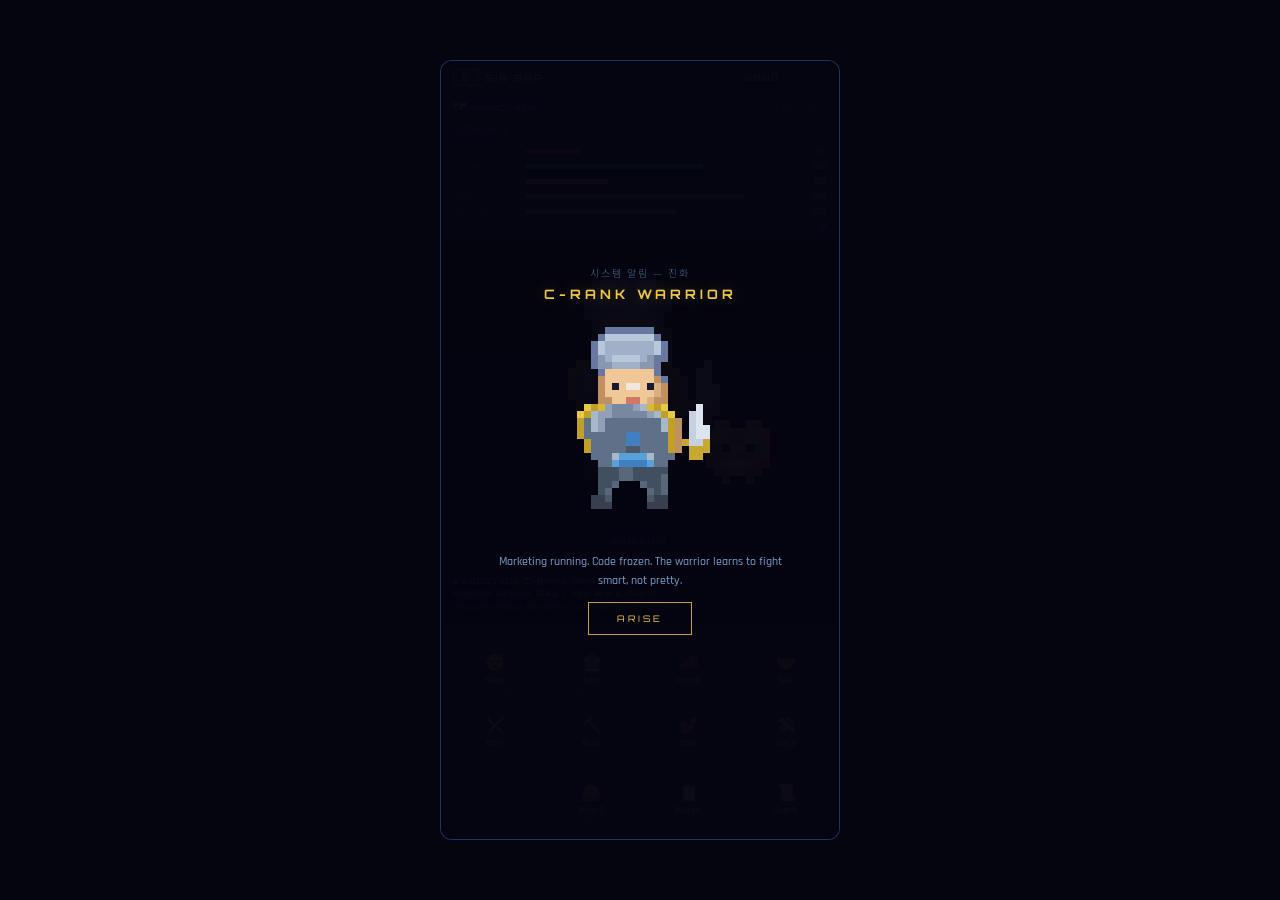
==== commit ee740076: "Redesign class system: 12 new classes, sprites, season reset - Replace CLASS_SPRITES with 12 new cla" ====
--- a/bap-tamagotchi-v2.html
+++ b/bap-tamagotchi-v2.html
@@ -100,9 +100,14 @@
   </div>
   <div style="padding:4px 12px;display:flex;align-items:center;gap:6px;border-bottom:1px solid rgba(58,143,255,0.06);flex-shrink:0;cursor:pointer" onclick="openClassInfo()">
     <span style="font-size:14px" id="classIcon">⚒</span>
-    <span style="font-family:var(--ti);font-size:8px;letter-spacing:1px;color:var(--gl3)" id="className">LOST ARTISAN</span>
-    <span style="font-size:9px;color:var(--t3);margin-left:auto" id="classAlign">Chaotic Creative</span>
+    <span style="font-family:var(--ti);font-size:8px;letter-spacing:1px;color:var(--gl3)" id="className">WANDERER</span>
+    <span style="font-size:9px;color:var(--t3);margin-left:auto" id="classAlign">True Neutral</span>
     <span style="font-size:8px;color:var(--t3)">▸</span>
+  </div>
+  <div id="seasonBar" style="padding:3px 12px;background:rgba(144,40,255,0.06);border-bottom:1px solid rgba(144,40,255,0.12);font-family:var(--ti);font-size:8px;letter-spacing:1px;color:var(--t3);display:flex;align-items:center;gap:8px;flex-shrink:0">
+    <span style="color:var(--pr)" id="seasonLabel">SEASON 1</span>
+    <span id="seasonDays">— 90 DAYS LEFT</span>
+    <span style="margin-left:auto;color:var(--gd)" id="prestigeLabel"></span>
   </div>
   <div class="sts">
     <div class="sb"><label>Discipline</label><div class="tk"><div class="fl" id="dB" style="width:8%"></div></div><div class="vl" id="dV">8</div></div>
@@ -539,23 +544,271 @@
 
 const CLASS_SPRITES={
 
-// ─── LOST ARTISAN: Purple tones, crafter goggles, hammer ───
-lost_artisan:{
+// ─── KNIGHT — Steel plate, blue visor, longsword ───
+knight:{
   3:{
     pal:{
-      o:'#2a1828',
-      c:'#8870a0',C:'#a088b8',d:'#685890',D:'#b898c8',
-      p:'#d8a040',P:'#c08830',
-      v:'#80d8e8',V:'#60c0d0',
-      s:'#9878b0',S:'#a888c0',a:'#7860a0',A:'#685090',
-      g:'#d8a040',G:'#c08830',Y:'#e8b850',
-      T:'#c8a070',t:'#d8b888',
-      J:'#604838',H:'#685090',
-      L:'#605040',l:'#706050',
-      K:'#504030',k:'#605040',
-      W:'#a8b0c0',X:'#c0c8d0',Q:'#886030',
-      f:'#f0c898',F:'#dab080',z:'#c09060',
-      e:'#181830',w:'#f0e8e0',m:'#d07868',
+      o:'#182038',
+      c:'#98a8c0',
+      C:'#b0c0d0',
+      d:'#8090a8',
+      D:'#c8d0e0',
+      p:'#d83838',
+      P:'#b02020',
+      v:'#2858b8',
+      V:'#3870d0',
+      s:'#c0c8d8',
+      S:'#d0d8e8',
+      a:'#a0a8b8',
+      A:'#8898a8',
+      g:'#e8c038',
+      G:'#d0a820',
+      Y:'#f0d048',
+      T:'#e0e8f0',
+      t:'#d0d8e0',
+      J:'#505868',
+      H:'#7080a0',
+      L:'#8090a0',
+      l:'#90a0b0',
+      K:'#506070',
+      k:'#607080',
+      W:'#d0d8e8',
+      X:'#e0e8f0',
+      Q:'#c0c8d8',
+      f:'#f0c898',
+      F:'#dab080',
+      z:'#c09060',
+      e:'#181830',
+      w:'#f0e8e0',
+      m:'#d07868',
+    },
+    grid:[
+      '........................',
+      '.......ppppp............',
+      '......PPpppPP...........',
+      '......oPPpPPo...........',
+      '.....oDDDDDDDo..........',
+      '.....oCCCCCCCo..........',
+      '.....oCCDDDCCo..........',
+      '.....oVVVVVVVo..........',
+      '......odddddo...........',
+      '......zzFFFzz...........',
+      '.YGGgsSSSSSSSsgGGY.X....',
+      '.YGGsSSSSSSSSSSSgGYWX...',
+      '..GGAaSSSSSSSSSaAGGkWX..',
+      '..GHAASSSSSSSSSAAHGkWX..',
+      '..GHAASSSSSSSSAAaHGkWX..',
+      '..GHAASSSSSSSSSAAHGQWXQ.',
+      '...HAAJgJJJJgJJAAH..QQ..',
+      '...HAAStTTTtSAAAH..QQ...',
+      '....AAtTTTTTtAAAH.......',
+      '....AATTTaTTTTAA........',
+      '.....AaSSSSSsaA.........',
+      '.....llAAAAAAll.........',
+      '.....llA...Aall.........',
+      '.....kk.....kkl.........',
+      '.....KK.....KKK.........',
+      '........................',
+      '........................',
+      '........................',
+      '........................',
+      '........................',
+      '........................',
+      '........................',
+    ]
+  },
+  4:{
+    pal:{
+      o:'#182038',
+      c:'#a0b0c8',
+      C:'#b8c8d8',
+      d:'#8898b0',
+      D:'#d0d8e8',
+      p:'#e04040',
+      P:'#c02828',
+      v:'#3060c0',
+      V:'#4070d0',
+      s:'#c8d0e0',
+      S:'#d8e0f0',
+      a:'#a8b0c0',
+      A:'#98a0b0',
+      g:'#f0c840',
+      G:'#d8b028',
+      Y:'#f8d050',
+      R:'#204898',
+      r:'#2858a8',
+      q:'#3068b8',
+      T:'#e8f0f8',
+      t:'#d8e0f0',
+      J:'#5a6070',
+      H:'#7888a8',
+      L:'#8898a8',
+      l:'#98a8b8',
+      K:'#586878',
+      k:'#687888',
+      W:'#d0d8e8',
+      X:'#e0e8f0',
+      Q:'#c0c8d8',
+      Z:'#80a8e0',
+      f:'#f0c898',
+      F:'#dab080',
+      z:'#c09060',
+      e:'#181830',
+      w:'#f0e8e0',
+      m:'#d07868',
+    },
+    grid:[
+      '......PPPPPpp...........',
+      '.....PPppppppp..........',
+      '......oPPpPPo...........',
+      '.....oDDDDDDDo..........',
+      '.....oCCCCCCCo..........',
+      '.....oCCDDDCCo..........',
+      '.R...oVVVvvVVo..........',
+      '.R....odddddo...........',
+      '.R....zzFFFzz...........',
+      '.RYGGgsSSSSSsSGGY.Z.....',
+      '.RYGGsSSSSSSSSSgGYZWX...',
+      '.R.GGAaSSSSSSSsaAgGZWX..',
+      '.r.GHAASSSSSSSSSAHGZWX..',
+      '.r.GHAASSSSSSSSAAHGZWX..',
+      '.r.GHAASSSSSSSSAAHGZWX..',
+      '.q..HAASSSSSSSAAAH.QWXQ.',
+      '.q..HAAJgJJJJgJAAH..QQQ.',
+      '.q...AAtTTTTtAAAH...QQ..',
+      '.q...AATTTaTTTTAA.......',
+      '.q....AaSSSSSsaA........',
+      '..q...llAAAAAAll........',
+      '..q...llA...Aall........',
+      '..q...kk.....kkl........',
+      '......kk.....kkK........',
+      '........................',
+      '........................',
+      '........................',
+      '........................',
+      '........................',
+      '........................',
+      '........................',
+      '........................',
+    ]
+  },
+  5:{
+    pal:{
+      o:'#182038',
+      c:'#a8b8d0',
+      C:'#c0c8e0',
+      d:'#9098b8',
+      D:'#d0d8f0',
+      n:'#e8d040',
+      N:'#d8c028',
+      M:'#c8a820',
+      v:'#3870e0',
+      V:'#2860d0',
+      s:'#d0d8e8',
+      S:'#e0e8f8',
+      a:'#b0b8c8',
+      A:'#a0a8b8',
+      g:'#f8d040',
+      G:'#e0b828',
+      Y:'#fff050',
+      R:'#205080',
+      r:'#3060a0',
+      q:'#4070b0',
+      T:'#f0f8ff',
+      t:'#e0e8f8',
+      J:'#606878',
+      H:'#8090b8',
+      L:'#9098b0',
+      l:'#a0a8b8',
+      K:'#607080',
+      k:'#707888',
+      W:'#d8e0f0',
+      X:'#e8f0ff',
+      Q:'#c8d0e8',
+      Z:'#90b8f0',
+      u:'#4080e0',
+      U:'#3070d0',
+      f:'#f0c898',
+      F:'#dab080',
+      z:'#c09060',
+      e:'#181830',
+      w:'#f0e8e0',
+      m:'#d07868',
+    },
+    grid:[
+      '...N.nMNMn.N............',
+      '....NnMMMnNN............',
+      '......oNMNo.............',
+      '.....oDDDDDDDo..........',
+      '.....oCCCCCCCo..........',
+      '.....oCCDDDCCo..........',
+      '.R...oVVVvvVVo..........',
+      '.R....odddddo...........',
+      '.R....zzFFFzz...........',
+      '.RYGGgsSSSSSsSGGYuZX....',
+      '.RYGGsSSSSSSSSSgGUZWX...',
+      '.R.GGAaSSSSSSSsaAgUZWX..',
+      '.r.GHAASSSSSSSSSAHUZWX..',
+      '.r.GHAASSSSSSSSAAHUZWX..',
+      '.q.GHAASSSSSSSSAAHGUZWX.',
+      '.q..HAASSSSSSSAAAH.QWXQ.',
+      '.q..HAAJgJJJJgJAAH.QQQQ.',
+      '.q...AAtTTTTtAAAH..QQ...',
+      '.q...AATTTaTTTTAA.......',
+      '.q....AaSSSSSsaA........',
+      '..q...llAAAAAAll........',
+      '..q...llA...Aall........',
+      '..q...kk.....kkl........',
+      '......kk.....kkK........',
+      '........................',
+      '........................',
+      '........................',
+      '........................',
+      '........................',
+      '........................',
+      '........................',
+      '........................',
+    ]
+  },
+},
+
+// ─── PYROMANCER — Fire robes, flame staff ───
+pyromancer:{
+  3:{
+    pal:{
+      o:'#180808',
+      c:'#c04820',
+      C:'#d85830',
+      d:'#a03818',
+      D:'#e06838',
+      p:'#f08030',
+      P:'#d06020',
+      v:'#f09030',
+      V:'#e08020',
+      s:'#d05820',
+      S:'#e06830',
+      a:'#b04818',
+      A:'#a03818',
+      g:'#f0a020',
+      G:'#d08818',
+      Y:'#f8b030',
+      T:'#c04820',
+      t:'#d05830',
+      J:'#804020',
+      H:'#c05828',
+      L:'#704020',
+      l:'#805030',
+      K:'#603020',
+      k:'#703828',
+      W:'#f09030',
+      X:'#f8a040',
+      Q:'#e07828',
+      f:'#f0c898',
+      F:'#dab080',
+      z:'#c09060',
+      e:'#181830',
+      w:'#f0e8e0',
+      m:'#d07868',
     },
     grid:[
       '........................',
@@ -565,14 +818,10 @@
       '.....VVvvCCvvVV.........',
       '.....oCCCCCCCCo.........',
       '......offffffo..........',
-
       '......zffffffzz.........',
-
       '......zfewwfeFzz........',
       '......zffffffFz.........',
-
       '......zzfmmfFzz.........',
-
       '.......zzFFzz...........',
       '...YGgsSSSSSsgGY........',
       '..YGgsSSSSSSSSSgGY......',
@@ -582,9 +831,7 @@
       '...HAASStttSSAAAH...W...',
       '...HAAStTTTTtSAAH..Q....',
       '....AAtTTTTTTtAAA.......',
-
       '....AAtTTTTTTtAA........',
-
       '.....LlllAllllL.........',
       '.....LlllAllllL.........',
       '.....Ll.....llL.........',
@@ -600,20 +847,43 @@
   },
   4:{
     pal:{
-      o:'#2a1828',
-      c:'#9880b0',C:'#b098c0',d:'#7868a0',D:'#c0a8d0',
-      p:'#e0b050',P:'#c89838',
-      v:'#90e8f0',V:'#70d0e0',
-      s:'#a888c0',S:'#b898d0',a:'#8870b0',A:'#7860a0',
-      g:'#e0b050',G:'#c89838',Y:'#f0c868',
-      R:'#503078',r:'#604088',q:'#705098',
-      T:'#d0a878',t:'#e0c098',
-      J:'#685040',H:'#7860a0',
-      L:'#605040',l:'#706050',
-      K:'#504030',k:'#605040',
-      W:'#b8c0c8',X:'#d0d8e0',Q:'#986838',Z:'#a888c8',
-      f:'#f0c898',F:'#dab080',z:'#c09060',
-      e:'#181830',w:'#f0e8e0',m:'#d07868',
+      o:'#180808',
+      c:'#d05828',
+      C:'#e06838',
+      d:'#b04820',
+      D:'#f07848',
+      p:'#f09030',
+      P:'#e07820',
+      v:'#f0a030',
+      V:'#e09020',
+      s:'#e06828',
+      S:'#f07838',
+      a:'#c05820',
+      A:'#b04818',
+      g:'#f8b030',
+      G:'#e09820',
+      Y:'#ffb840',
+      R:'#d04018',
+      r:'#e05028',
+      q:'#f06038',
+      T:'#d05828',
+      t:'#e06838',
+      J:'#904828',
+      H:'#d06830',
+      L:'#805030',
+      l:'#906040',
+      K:'#704030',
+      k:'#804038',
+      W:'#f8a040',
+      X:'#ffb050',
+      Q:'#e88030',
+      Z:'#ffb840',
+      f:'#f0c898',
+      F:'#dab080',
+      z:'#c09060',
+      e:'#181830',
+      w:'#f0e8e0',
+      m:'#d07868',
     },
     grid:[
       '......PPPPppp...........',
@@ -652,21 +922,46 @@
   },
   5:{
     pal:{
-      o:'#2a1828',
-      c:'#a890c0',C:'#c0a8d0',d:'#8878a8',D:'#d0b8e0',
-      n:'#f0d048',N:'#e0c030',M:'#d0a828',
-      v:'#a0f0ff',V:'#80d8e8',
-      s:'#b098d0',S:'#c0a8e0',a:'#9880c0',A:'#8870b0',
-      g:'#f0d058',G:'#d8b840',Y:'#f8e070',
-      R:'#5838a0',r:'#6848b0',q:'#7858c0',
-      T:'#d8b080',t:'#e8c8a0',
-      J:'#706050',H:'#8870b0',
-      L:'#706050',l:'#807060',
-      K:'#605040',k:'#706050',
-      W:'#c8d0e0',X:'#e0e8f0',Q:'#a07040',Z:'#b898d0',
-      u:'#8060c0',U:'#6848a8',
-      f:'#f0c898',F:'#dab080',z:'#c09060',
-      e:'#181830',w:'#f0e8e0',m:'#d07868',
+      o:'#180808',
+      c:'#e06838',
+      C:'#f07848',
+      d:'#c05828',
+      D:'#ff8858',
+      n:'#ffb030',
+      N:'#f09820',
+      M:'#e08818',
+      v:'#ffb040',
+      V:'#f0a030',
+      s:'#f07838',
+      S:'#ff8848',
+      a:'#d06828',
+      A:'#c05820',
+      g:'#ffb030',
+      G:'#f09820',
+      Y:'#ffc840',
+      R:'#e05030',
+      r:'#f06040',
+      q:'#ff7050',
+      T:'#e06838',
+      t:'#f07848',
+      J:'#a05030',
+      H:'#e07838',
+      L:'#906040',
+      l:'#a07050',
+      K:'#804838',
+      k:'#907048',
+      W:'#ffb050',
+      X:'#ffc060',
+      Q:'#f09030',
+      Z:'#ffd070',
+      u:'#f09830',
+      U:'#e08820',
+      f:'#f0c898',
+      F:'#dab080',
+      z:'#c09060',
+      e:'#181830',
+      w:'#f0e8e0',
+      m:'#d07868',
     },
     grid:[
       '...N.nMNMn.N............',
@@ -689,7 +984,6 @@
       '.q..HAAtTTTTTTtAAH..QQQ.',
       '.q...AAtTTTTTTtAAA..QQ..',
       '.q...AATTTaTTTTAA.......',
-
       '..q...AaSSSSSsaA........',
       '..q...llAAAAAAll........',
       '..q...llA...Aall........',
@@ -703,26 +997,724 @@
       '........................',
       '........................',
     ]
-  }
+  },
 },
 
-// ─── MERCHANT LORD: Rich green robes, gold sash, scepter ───
-merchant:{
+// ─── SORCERER — Purple robes, crystal staff ───
+sorcerer:{
   3:{
     pal:{
-      o:'#1a2818',
-      c:'#509040',C:'#60a850',d:'#408030',D:'#70b860',
-      p:'#d8a040',P:'#c08830',
-      v:'#e8c838',V:'#d0b028',
-      s:'#50a040',S:'#60b050',a:'#388830',A:'#287020',
-      g:'#f0d050',G:'#d8b838',Y:'#f8e068',
-      T:'#982830',t:'#b03838',
-      J:'#504020',H:'#408830',
-      L:'#484030',l:'#585040',
-      K:'#383020',k:'#484030',
-      W:'#f0e8c8',X:'#f8f0d8',Q:'#c0a030',
-      f:'#f0c898',F:'#dab080',z:'#c09060',
-      e:'#181830',w:'#f0e8e0',m:'#d07868',
+      o:'#0a0818',
+      c:'#6040a0',
+      C:'#7858b8',
+      d:'#5030a0',
+      D:'#8868c8',
+      p:'#c080f0',
+      P:'#a060e0',
+      v:'#a070e0',
+      V:'#8050d0',
+      s:'#6848a8',
+      S:'#7858b8',
+      a:'#5838a0',
+      A:'#483898',
+      g:'#d0a0f0',
+      G:'#b080e0',
+      Y:'#e0b0ff',
+      T:'#704090',
+      t:'#805098',
+      J:'#504870',
+      H:'#7060a0',
+      L:'#605878',
+      l:'#707090',
+      K:'#504870',
+      k:'#605878',
+      W:'#c090e8',
+      X:'#d0a0f8',
+      Q:'#a878d8',
+      f:'#f0c898',
+      F:'#dab080',
+      z:'#c09060',
+      e:'#181830',
+      w:'#f0e8e0',
+      m:'#d07868',
+    },
+    grid:[
+      '........................',
+      '......oDDDDDDo..........',
+      '.....oCCCCCCCCo.........',
+      '.....oCCCCCCCCo.........',
+      '.....VVvvCCvvVV.........',
+      '.....oCCCCCCCCo.........',
+      '......offffffo..........',
+      '......zffffffzz.........',
+      '......zfewwfeFzz........',
+      '......zffffffFz.........',
+      '......zzfmmfFzz.........',
+      '.......zzFFzz...........',
+      '...YGgsSSSSSsgGY........',
+      '..YGgsSSSSSSSSSgGY......',
+      '..GgAaSSSJJJSSaAgG..XX..',
+      '..GHAASJJJJJJSAAHGk.XX..',
+      '..GHAASJJJJJJSAAHGk.WW..',
+      '...HAASStttSSAAAH...W...',
+      '...HAAStTTTTtSAAH..Q....',
+      '....AAtTTTTTTtAAA.......',
+      '....AAtTTTTTTtAA........',
+      '.....LlllAllllL.........',
+      '.....LlllAllllL.........',
+      '.....Ll.....llL.........',
+      '.....kk.....kkK.........',
+      '.....KK.....KKK.........',
+      '........................',
+      '........................',
+      '........................',
+      '........................',
+      '........................',
+      '........................',
+    ]
+  },
+  4:{
+    pal:{
+      o:'#0a0818',
+      c:'#7050b0',
+      C:'#8868c8',
+      d:'#6040a8',
+      D:'#9878d8',
+      p:'#d090f8',
+      P:'#b070e8',
+      v:'#b080e8',
+      V:'#9068d8',
+      s:'#7858b0',
+      S:'#8868c0',
+      a:'#6848a8',
+      A:'#5838a0',
+      g:'#e0b0f8',
+      G:'#c090e8',
+      Y:'#f0c0ff',
+      R:'#503090',
+      r:'#6040a0',
+      q:'#7050b0',
+      T:'#805098',
+      t:'#906090',
+      J:'#605888',
+      H:'#8070b8',
+      L:'#706890',
+      l:'#8078a0',
+      K:'#607090',
+      k:'#708098',
+      W:'#d0a0f8',
+      X:'#e0b0ff',
+      Q:'#c090e8',
+      Z:'#e8c0ff',
+      f:'#f0c898',
+      F:'#dab080',
+      z:'#c09060',
+      e:'#181830',
+      w:'#f0e8e0',
+      m:'#d07868',
+    },
+    grid:[
+      '......PPPPppp...........',
+      '.....PPpppppp...........',
+      '......oPPpPPo...........',
+      '.....oDDDDDDDo..........',
+      '.....VVvvCCvvVV.........',
+      '.....oCCCCCCCCo.........',
+      '.R....offffffo..........',
+      '.R....zffffffzz.........',
+      '.R....zfewwfeFzz........',
+      '.R....zffffffFz.........',
+      '.R....zzfmmfFzz.........',
+      '.R.YGGsSSSSSsSGGY.......',
+      '.r.YGgsSSSSSSSSSgGY.....',
+      '.r.GgAaSJJJJJSaAgG..ZXX.',
+      '.r.GHAAJJJJJJJAAAHG.ZXX.',
+      '.q.GHAASStttSSAAHGk..WW.',
+      '.q..HAASStTTtSSAAH...W..',
+      '.q..HAAtTTTTTTtAAH..Q...',
+      '.q...AAtTTTTTTtAAA......',
+      '.q...AATTTaTTTTAA.......',
+      '..q...AaSSSSSsaA........',
+      '..q...llAAAAAAll........',
+      '..q...llA...Aall........',
+      '..q...kk.....kkl........',
+      '......kk.....kkK........',
+      '........................',
+      '........................',
+      '........................',
+      '........................',
+      '........................',
+      '........................',
+      '........................',
+    ]
+  },
+  5:{
+    pal:{
+      o:'#0a0818',
+      c:'#8060c0',
+      C:'#9878d0',
+      d:'#7050b0',
+      D:'#a888e0',
+      n:'#e0c0ff',
+      N:'#c0a0f0',
+      M:'#a080e0',
+      v:'#c0a0f0',
+      V:'#a080e0',
+      s:'#8868c0',
+      S:'#9878d0',
+      a:'#7858b0',
+      A:'#6848a8',
+      g:'#f0c0ff',
+      G:'#d0a0f0',
+      Y:'#ffcfff',
+      R:'#6040a8',
+      r:'#7050b8',
+      q:'#8060c0',
+      T:'#9060a8',
+      t:'#a070b8',
+      J:'#706898',
+      H:'#9080c0',
+      L:'#8078a8',
+      l:'#9088b8',
+      K:'#708098',
+      k:'#8090a8',
+      W:'#e0b0ff',
+      X:'#f0c0ff',
+      Q:'#d0a0f0',
+      Z:'#f8d0ff',
+      u:'#9070d0',
+      U:'#7858c0',
+      f:'#f0c898',
+      F:'#dab080',
+      z:'#c09060',
+      e:'#181830',
+      w:'#f0e8e0',
+      m:'#d07868',
+    },
+    grid:[
+      '...N.nMNMn.N............',
+      '....NnMMMnNN............',
+      '......oNMNo.............',
+      '.....oDDDDDDDo..........',
+      '.....VVvvCCvvVV.........',
+      '.....oCCCCCCCCo.........',
+      '.R....offffffo..........',
+      '.R....zffffffzz.........',
+      '.R....zfewwfeFzz........',
+      '.R....zffffffFz.........',
+      '.R....zzfmmfFzz.........',
+      '.RYGGgsSSSSSsSGGY.......',
+      '.r.YGgsSSSSSSSSSgGY.....',
+      '.r.GgAaSJJJJJSaAgGuZX...',
+      '.r.GHAAJJJJJJJAAAHUZWX..',
+      '.q.GHAASStttSSAAHGUZWX..',
+      '.q..HAASStTTtSSAAH.QWWQ.',
+      '.q..HAAtTTTTTTtAAH..QQQ.',
+      '.q...AAtTTTTTTtAAA..QQ..',
+      '.q...AATTTaTTTTAA.......',
+      '..q...AaSSSSSsaA........',
+      '..q...llAAAAAAll........',
+      '..q...llA...Aall........',
+      '..q...kk.....kkl........',
+      '......kk.....kkK........',
+      '........................',
+      '........................',
+      '........................',
+      '........................',
+      '........................',
+      '........................',
+      '........................',
+    ]
+  },
+},
+
+// ─── THIEF — Shadow cloak, dual daggers ───
+thief:{
+  3:{
+    pal:{
+      o:'#0a1008',
+      c:'#304830',
+      C:'#405840',
+      d:'#284028',
+      D:'#506850',
+      p:'#506840',
+      P:'#385030',
+      v:'#405840',
+      V:'#506850',
+      s:'#385038',
+      S:'#485848',
+      a:'#304030',
+      A:'#283828',
+      g:'#506840',
+      G:'#385030',
+      Y:'#607850',
+      T:'#384030',
+      t:'#484838',
+      J:'#384038',
+      H:'#485848',
+      L:'#404838',
+      l:'#505848',
+      K:'#384038',
+      k:'#484840',
+      W:'#708858',
+      X:'#809860',
+      Q:'#607848',
+      f:'#e0b888',
+      F:'#c8a070',
+      z:'#a88058',
+    },
+    grid:[
+      '........................',
+      '.......ppppp............',
+      '......PPpppPP...........',
+      '......oPPpPPo...........',
+      '.....oDDDDDDDo..........',
+      '.....oCCCCCCCo..........',
+      '.....oCCDDDCCo..........',
+      '.....oVVVVVVVo..........',
+      '......odddddo...........',
+      '......zzFFFzz...........',
+      '...YGgsSSSSSsgGY..X.....',
+      '..YGgsSSSSSSSSSgGYWXX...',
+      '..GgAaSSSSSSSSSaAgGWXX..',
+      '..GHAASSSSSSSSSAAHGkXX..',
+      '..GHAASSSSSSSSAAaHGkXX..',
+      '..GHAASSSSSSSSAAHG.WXX..',
+      '...HAASSSSSSSSaaAHQWWXQ.',
+      '...HAAStTTTtSAAAH..QQQ..',
+      '....AAtTTTTTtAAAH...Q...',
+      '....AAtTTTTTtAAA........',
+      '......LlllllllL.........',
+      '......LlllAllllL........',
+      '......Ll.....llL........',
+      '......kk.....kkK........',
+      '......KK.....KKK........',
+      '........................',
+      '........................',
+      '........................',
+      '........................',
+      '........................',
+      '........................',
+      '........................',
+    ]
+  },
+  4:{
+    pal:{
+      o:'#0a1008',
+      c:'#385040',
+      C:'#485848',
+      d:'#304038',
+      D:'#586858',
+      p:'#607858',
+      P:'#486048',
+      v:'#506050',
+      V:'#607060',
+      s:'#405848',
+      S:'#506058',
+      a:'#384040',
+      A:'#303838',
+      g:'#607858',
+      G:'#486048',
+      Y:'#708868',
+      R:'#1a2018',
+      r:'#283028',
+      q:'#384038',
+      T:'#485040',
+      t:'#585848',
+      J:'#484848',
+      H:'#586058',
+      L:'#505848',
+      l:'#606858',
+      K:'#484848',
+      k:'#585858',
+      W:'#80a068',
+      X:'#90b070',
+      Q:'#709060',
+      Z:'#a0c078',
+      f:'#e0b888',
+      F:'#c8a070',
+      z:'#a88058',
+    },
+    grid:[
+      '......PPPPppp...........',
+      '.....PPpppppp...........',
+      '......oPPpPPo...........',
+      '.....oDDDDDDDo..........',
+      '.....oCCCCCCCo..........',
+      '.....oCCDDDCCo..........',
+      '.R...oVVVVVVVo..........',
+      '.R....odddddo...........',
+      '.R....zzFFFzz...........',
+      '.RYGGgsSSSSSsSGGY..Z....',
+      '.RYGgsSSSSSSSSSgGYZXX...',
+      '.R.GgAaSSSSSSSsaAgGZXX..',
+      '.r.GHAASSSSSSSSSAHGZWXX.',
+      '.r.GHAASSSSSSSSAAHGZWXX.',
+      '.r.GHAASSSSSSSSAAHG.WXX.',
+      '.q..HAASSSSSSSAAAH.QWWXQ',
+      '.q..HAAStTTTtSAAAH..QQQ.',
+      '.q...AAtTTTTTTtAAA...Q..',
+      '.q...AATTTaTTTTAA.......',
+      '.q....AaSSSSSsaA........',
+      '..q...llAAAAAAll........',
+      '..q...llA...Aall........',
+      '..q...kk.....kkl........',
+      '......kk.....kkK........',
+      '........................',
+      '........................',
+      '........................',
+      '........................',
+      '........................',
+      '........................',
+      '........................',
+      '........................',
+    ]
+  },
+  5:{
+    pal:{
+      o:'#0a1008',
+      c:'#406048',
+      C:'#507058',
+      d:'#385040',
+      D:'#607868',
+      n:'#80b858',
+      N:'#70a040',
+      M:'#608830',
+      v:'#607060',
+      V:'#708070',
+      s:'#486050',
+      S:'#587060',
+      a:'#404848',
+      A:'#384040',
+      g:'#709060',
+      G:'#608050',
+      Y:'#80a068',
+      R:'#283830',
+      r:'#384040',
+      q:'#485048',
+      T:'#586048',
+      t:'#686858',
+      J:'#585858',
+      H:'#687068',
+      L:'#606860',
+      l:'#707870',
+      K:'#585858',
+      k:'#687068',
+      W:'#90b078',
+      X:'#a0c080',
+      Q:'#809060',
+      Z:'#b0d090',
+      u:'#70a050',
+      U:'#608840',
+      f:'#e0b888',
+      F:'#c8a070',
+      z:'#a88058',
+    },
+    grid:[
+      '...N.nMNMn.N............',
+      '....NnMMMnNN............',
+      '......oNMNo.............',
+      '.....oDDDDDDDo..........',
+      '.....oCCCCCCCo..........',
+      '.....oCCDDDCCo..........',
+      '.R...oVVVVVVVo..........',
+      '.R....odddddo...........',
+      '.R....zzFFFzz...........',
+      '.RYGGgsSSSSSsSGGYuZ.....',
+      '.RYGgsSSSSSSSSSgGUZXX...',
+      '.R.GgAaSSSSSSSSaAgUZWXX.',
+      '.r.GHAASSSSSSSSSAHUZWXX.',
+      '.r.GHAASSSSSSSSAAHUZWXX.',
+      '.q.GHAASSSSSSSSAAHG.WXX.',
+      '.q..HAASSSSSSSAAAH.QWWXQ',
+      '.q..HAAStTTTtSAAAH..QQQ.',
+      '.q...AAtTTTTTTtAAA..QQ..',
+      '.q...AATTTaTTTTAA.......',
+      '.q....AaSSSSSsaA........',
+      '..q...llAAAAAAll........',
+      '..q...llA...Aall........',
+      '..q...kk.....kkl........',
+      '......kk.....kkK........',
+      '........................',
+      '........................',
+      '........................',
+      '........................',
+      '........................',
+      '........................',
+      '........................',
+      '........................',
+    ]
+  },
+},
+
+// ─── CLERIC — Holy robes, divine mace ───
+cleric:{
+  3:{
+    pal:{
+      o:'#284028',
+      c:'#d8e0f0',
+      C:'#e8f0ff',
+      d:'#c0c8e0',
+      D:'#f0f8ff',
+      p:'#f0d848',
+      P:'#e0c038',
+      v:'#f0d848',
+      V:'#e0c038',
+      s:'#d0d8e8',
+      S:'#e0e8f8',
+      a:'#c0c8d8',
+      A:'#b0b8c8',
+      g:'#f0d040',
+      G:'#d8b828',
+      Y:'#f8e060',
+      T:'#e8e8c8',
+      t:'#d8d8b0',
+      J:'#609060',
+      H:'#b0b8c8',
+      E:'#e8d040',
+      e:'#f0d848',
+      L:'#c0c8c0',
+      l:'#d0d0c8',
+      K:'#a8b0a8',
+      k:'#b8c0b0',
+      W:'#f0e8a0',
+      X:'#f8f0b0',
+      Q:'#e0d020',
+      f:'#f8e0b8',
+      F:'#e8d0a0',
+      z:'#d0b890',
+      w:'#fff8f0',
+      m:'#d07870',
+    },
+    grid:[
+      '........................',
+      '.......PPPppp...........',
+      '......PGGGGGPo..........',
+      '.....oDDDDDDDDo.........',
+      '.....oCCCCCCCCo.........',
+      '.....oCDDDDDCCo.........',
+      'eE....offffffo..........',
+      'eEE...zffffffzz.........',
+      'eEE...zfwwwfeFzz........',
+      'eEE...zffffffFz.........',
+      'eEE...zzfmmfFzz.........',
+      'eEE....zzFFzz...........',
+      'eEE.YGgsSSSSSsgGY.......',
+      'eE.YGgsSSSSSSSSSgGY.X...',
+      'eE.GgAaSSSSSSSSSaAGkW...',
+      'eE.GHAASSSSSSSSSAAHGkWW.',
+      'ee.GHAASSSSSSSSSAAHGXWXQ',
+      '.e..HAASSSSSSSAAAH...QQ.',
+      '....HAAStTTTtSAAH..QQ...',
+      '.....AAtTTTTTtAAA.......',
+      '.....AAtTTTTTtAA........',
+      '......LlllAllllL........',
+      '......LlllAllllL........',
+      '......Ll.....llL........',
+      '......kk.....kkK........',
+      '......KK.....KKK........',
+      '........................',
+      '........................',
+      '........................',
+      '........................',
+      '........................',
+      '........................',
+    ]
+  },
+  4:{
+    pal:{
+      o:'#284028',
+      c:'#e0e8f8',
+      C:'#f0f8ff',
+      d:'#c8d0e8',
+      D:'#ffffff',
+      p:'#f8e050',
+      P:'#e8d040',
+      v:'#f8e050',
+      V:'#e8d040',
+      s:'#d8e0f0',
+      S:'#e8f0ff',
+      a:'#c8d0e0',
+      A:'#b8c0d0',
+      g:'#f8e048',
+      G:'#e0c830',
+      Y:'#fff060',
+      R:'#e8d040',
+      r:'#f0d848',
+      q:'#f8e050',
+      T:'#f0f0d8',
+      t:'#e0e0c0',
+      J:'#709870',
+      H:'#c0c8d8',
+      E:'#f0d848',
+      e:'#f8e050',
+      L:'#c8d0c8',
+      l:'#d8d8d0',
+      K:'#b0b8a8',
+      k:'#c0c0b0',
+      W:'#f8f0a8',
+      X:'#fff8b0',
+      Q:'#e8e020',
+      Z:'#ffea50',
+      f:'#f8e0b8',
+      F:'#e8d0a0',
+      z:'#d0b890',
+      w:'#fff8f0',
+      m:'#d07870',
+    },
+    grid:[
+      '.......PPPPppp..........',
+      '......PPpppppp..........',
+      '......oPPpPPo...........',
+      '.....oDDDDDDDDo.........',
+      '.....oCCCCCCCCo.........',
+      '.....oCDDDDDCCo.........',
+      '.R.eE.offffffo..........',
+      '.R.eE.zffffffzz.........',
+      '.R.eE.zfwwwfeFzz........',
+      '.R.eE.zffffffFz.........',
+      '.R.eE.zzfmmfFzz.........',
+      '.RYeEgsSSSSSsSGGY.Z.....',
+      '.r.eEgsSSSSSSSSSgGYZX...',
+      '.r.eEAaSSSSSSSSSaAGZWX..',
+      '.r.eEHAASSSSSSSAAHGZWX..',
+      '.q.eEHAASSSSSSSAAHGkQWXQ',
+      '.q.ee.HAaSSSSSaAAH..QQQ.',
+      '.q....HAAStTtSAAH...Q...',
+      '.q.....AAtTTTtAAA.......',
+      '.q.....AATTaTTTAA.......',
+      '..q.....aSSSSSaA........',
+      '..q....llAAAAAAll.......',
+      '..q....llA...Aall.......',
+      '..q....kk.....kkl.......',
+      '.......kk.....kkK.......',
+      '........................',
+      '........................',
+      '........................',
+      '........................',
+      '........................',
+      '........................',
+      '........................',
+    ]
+  },
+  5:{
+    pal:{
+      o:'#284028',
+      c:'#e8f0ff',
+      C:'#f8ffff',
+      d:'#d0d8f0',
+      D:'#ffffff',
+      n:'#fff060',
+      N:'#f0e040',
+      M:'#e0d030',
+      v:'#fff060',
+      V:'#f0e040',
+      s:'#e0e8f8',
+      S:'#f0f8ff',
+      a:'#d0d8e8',
+      A:'#c0c8d8',
+      g:'#fff050',
+      G:'#f0e038',
+      Y:'#fff870',
+      R:'#f0e040',
+      r:'#f8e848',
+      q:'#fff050',
+      T:'#f8f8e8',
+      t:'#e8e8d0',
+      J:'#80a880',
+      H:'#d0d8e8',
+      E:'#f8e848',
+      e:'#fff050',
+      L:'#d0d8d0',
+      l:'#e0e0d8',
+      K:'#b8c0b8',
+      k:'#c8c8c0',
+      W:'#fff8b0',
+      X:'#fffff0',
+      Q:'#f0f020',
+      Z:'#ffff80',
+      u:'#f0e838',
+      U:'#e0d820',
+      f:'#f8e0b8',
+      F:'#e8d0a0',
+      z:'#d0b890',
+      w:'#fff8f0',
+      m:'#d07870',
+    },
+    grid:[
+      '...N.nMNMn.N............',
+      '....NnMMMnNN............',
+      '......oNMNo.............',
+      '.....oDDDDDDDDo.........',
+      '.....oCCCCCCCCo.........',
+      '.....oCDDDDDCCo.........',
+      '.R.eE.oVVvvVVVo.........',
+      '.R.eE.offffffo..........',
+      '.R.eE.zfwwwfeFzz........',
+      '.R.eE.zffffffFz.........',
+      '.R.eE.zzfmmfFzz.........',
+      '.RYeEgsSSSSSsSGGY.......',
+      '.r.eEgsSSSSSSSSSgGY.....',
+      '.r.eEAaSSSSSSSSSaAGuZX..',
+      '.r.eEHAASSSSSSSAAHGuZWX.',
+      '.q.eEHAASSSSSSSAAHGUZWX.',
+      '.q.ee.HAaSSSSSaAAH.QWWQ.',
+      '.q....HAAStTtSAAH..QQQ..',
+      '.q.....AAtTTTtAAA..QQ...',
+      '.q.....AATTaTTTAA.......',
+      '..q.....aSSSSSaA........',
+      '..q....llAAAAAAll.......',
+      '..q....llA...Aall.......',
+      '..q....kk.....kkl.......',
+      '.......kk.....kkK.......',
+      '........................',
+      '........................',
+      '........................',
+      '........................',
+      '........................',
+      '........................',
+      '........................',
+    ]
+  },
+},
+
+// ─── MAGE — Blue robes, arcane grimoire ───
+mage:{
+  3:{
+    pal:{
+      o:'#101828',
+      c:'#2060c0',
+      C:'#3070d0',
+      d:'#1850a8',
+      D:'#4080e0',
+      p:'#5090f0',
+      P:'#4080e0',
+      v:'#3880f0',
+      V:'#3070e0',
+      s:'#2868c8',
+      S:'#3878d8',
+      a:'#1858a8',
+      A:'#1050a0',
+      g:'#50a0e0',
+      G:'#4090d0',
+      Y:'#60b0f0',
+      T:'#184880',
+      t:'#204890',
+      J:'#304870',
+      H:'#2858a0',
+      L:'#304870',
+      l:'#405880',
+      K:'#203858',
+      k:'#304868',
+      W:'#80c0f8',
+      X:'#90d0ff',
+      Q:'#70b0e8',
+      f:'#f0c898',
+      F:'#dab080',
+      z:'#c09060',
+      e:'#181830',
+      w:'#f0e8e0',
+      m:'#d07868',
     },
     grid:[
       '........................',
@@ -761,20 +1753,43 @@
   },
   4:{
     pal:{
-      o:'#1a2818',
-      c:'#60a850',C:'#70b860',d:'#509040',D:'#80c870',
-      p:'#e8c050',P:'#d0a840',
-      v:'#f0d848',V:'#d8c030',
-      s:'#58a848',S:'#68b858',a:'#488840',A:'#387830',
-      g:'#f0d848',G:'#e0c040',Y:'#f8e868',
-      R:'#882028',r:'#a02830',q:'#b83838',
-      T:'#a82830',t:'#c03838',
-      J:'#605028',H:'#509040',
-      L:'#585040',l:'#686050',
-      K:'#484030',k:'#585040',
-      W:'#f8f0d0',X:'#fff8e0',Q:'#d0a838',Z:'#f0e870',
-      f:'#f0c898',F:'#dab080',z:'#c09060',
-      e:'#181830',w:'#f0e8e0',m:'#d07868',
+      o:'#101828',
+      c:'#2868c8',
+      C:'#3878d8',
+      d:'#2060b8',
+      D:'#4888e8',
+      p:'#60a0f0',
+      P:'#5090e8',
+      v:'#4888f0',
+      V:'#4080e8',
+      s:'#3070c8',
+      S:'#4080d8',
+      a:'#2060a8',
+      A:'#1850a0',
+      g:'#60b0f0',
+      G:'#50a0e0',
+      Y:'#70c0f8',
+      R:'#102060',
+      r:'#182870',
+      q:'#203080',
+      T:'#205898',
+      t:'#306890',
+      J:'#405878',
+      H:'#3068b0',
+      L:'#405880',
+      l:'#506890',
+      K:'#304868',
+      k:'#406078',
+      W:'#90c8f8',
+      X:'#a0d8ff',
+      Q:'#80b8e8',
+      Z:'#b0e0ff',
+      f:'#f0c898',
+      F:'#dab080',
+      z:'#c09060',
+      e:'#181830',
+      w:'#f0e8e0',
+      m:'#d07868',
     },
     grid:[
       '......PPPPPPo...........',
@@ -797,7 +1812,6 @@
       '.q..HAAStTTTTtSAAH..QW..',
       '.q...AAtTTTTTTtAAA..QQ..',
       '.q...AATTTaTTTTAA.......',
-
       '..q...AaSSSSSsaA........',
       '..q...llAAAAAAll........',
       '..q...llA...Aall........',
@@ -814,21 +1828,46 @@
   },
   5:{
     pal:{
-      o:'#1a2818',
-      c:'#70b860',C:'#80c870',d:'#60a850',D:'#90d880',
-      n:'#f0d048',N:'#e0c030',M:'#d0a828',
-      v:'#f8e858',V:'#e0d040',
-      s:'#68b858',S:'#78c868',a:'#58a848',A:'#489038',
-      g:'#f8e060',G:'#f0d048',Y:'#fff080',
-      R:'#981828',r:'#b02828',q:'#c83838',
-      T:'#b83030',t:'#d04040',
-      J:'#686038',H:'#60a850',
-      L:'#586050',l:'#687060',
-      K:'#484838',k:'#586050',
-      W:'#fff0e0',X:'#fff8e8',Q:'#e0c038',Z:'#f0f080',
-      u:'#60a840',U:'#489030',
-      f:'#f0c898',F:'#dab080',z:'#c09060',
-      e:'#181830',w:'#f0e8e0',m:'#d07868',
+      o:'#101828',
+      c:'#3070c8',
+      C:'#4080d8',
+      d:'#2868b8',
+      D:'#5090e8',
+      n:'#70c0f8',
+      N:'#60b0e8',
+      M:'#50a0d8',
+      v:'#5090f0',
+      V:'#4888e8',
+      s:'#3878d0',
+      S:'#4888e0',
+      a:'#3070c0',
+      A:'#2860b0',
+      g:'#70c0f8',
+      G:'#60b0e8',
+      Y:'#80d0ff',
+      R:'#182870',
+      r:'#203080',
+      q:'#284090',
+      T:'#306898',
+      t:'#407098',
+      J:'#506888',
+      H:'#4070b8',
+      L:'#506890',
+      l:'#607098',
+      K:'#406078',
+      k:'#507088',
+      W:'#a0d0ff',
+      X:'#b0e0ff',
+      Q:'#90c0e8',
+      Z:'#c0f0ff',
+      u:'#5090e0',
+      U:'#4080d0',
+      f:'#f0c898',
+      F:'#dab080',
+      z:'#c09060',
+      e:'#181830',
+      w:'#f0e8e0',
+      m:'#d07868',
     },
     grid:[
       '...N.nMNMn.N............',
@@ -851,7 +1890,6 @@
       '.q..HAAStTTTTTtAAH..QQ..',
       '.q...AAtTTTTTTtAAA..QQ..',
       '.q...AATTTaTTTTAA.......',
-
       '..q...AaSSSSSsaA........',
       '..q...llAAAAAAll........',
       '..q...llA...Aall........',
@@ -865,26 +1903,43 @@
       '........................',
       '........................',
     ]
-  }
+  },
 },
 
-// ─── IRON WARRIOR: Dark iron plate, red accents, greatsword ───
+// ─── WARRIOR — Iron plate, greatsword ───
 warrior:{
   3:{
     pal:{
       o:'#1a1820',
-      c:'#808890',C:'#98a0a8',d:'#687078',D:'#a8b0b8',
-      p:'#c82828',P:'#a81818',
-      v:'#d83828',V:'#c02818',
-      s:'#808890',S:'#909898',a:'#707880',A:'#606870',
-      g:'#c83020',G:'#a82018',Y:'#d84030',
-      T:'#303030',t:'#404040',
-      J:'#404040',H:'#606870',
-      L:'#504848',l:'#605858',
-      K:'#404040',k:'#504848',
-      W:'#a8b0c0',X:'#c0c8d0',Q:'#c83020',
-      f:'#f0c898',F:'#dab080',z:'#c09060',
-      e:'#181830',w:'#f0e8e0',m:'#d07868',
+      c:'#808890',
+      C:'#98a0a8',
+      d:'#687078',
+      D:'#a8b0b8',
+      p:'#c82828',
+      P:'#a81818',
+      v:'#d83828',
+      V:'#c02818',
+      s:'#808890',
+      S:'#909898',
+      a:'#707880',
+      A:'#606870',
+      g:'#c83020',
+      G:'#a82018',
+      Y:'#d84030',
+      T:'#303030',
+      t:'#404040',
+      J:'#404040',
+      H:'#606870',
+      L:'#504848',
+      l:'#605858',
+      K:'#404040',
+      k:'#504848',
+      W:'#a8b0c0',
+      X:'#c0c8d0',
+      Q:'#c83020',
+      f:'#f0c898',
+      F:'#dab080',
+      z:'#c09060',
     },
     grid:[
       '........................',
@@ -905,7 +1960,6 @@
       '..GHAASSSSSSSSAAHG.WXX..',
       '...HAASSSSSSSSaaAHQWWXQ.',
       '...HAAStTTTtSAAAH..QQQ..',
-
       '....AAtTTTTTtAAAH...Q...',
       '....AAtTTTTTtAAA........',
       '......LlllllllL.........',
@@ -925,19 +1979,39 @@
   4:{
     pal:{
       o:'#1a1820',
-      c:'#909898',C:'#a8b0b8',d:'#788088',D:'#b8c0c8',
-      p:'#d83838',P:'#c02828',
-      v:'#e84030',V:'#d03020',
-      s:'#909898',S:'#a0a8a8',a:'#808888',A:'#707878',
-      g:'#d83828',G:'#c02818',Y:'#e84838',
-      R:'#302828',r:'#403838',q:'#504848',
-      T:'#383030',t:'#484040',
-      J:'#484040',H:'#707878',
-      L:'#585050',l:'#686060',
-      K:'#484040',k:'#585050',
-      W:'#b8c0d0',X:'#d0d8e0',Q:'#d83828',Z:'#e86050',
-      f:'#f0c898',F:'#dab080',z:'#c09060',
-      e:'#181830',w:'#f0e8e0',m:'#d07868',
+      c:'#909898',
+      C:'#a8b0b8',
+      d:'#788088',
+      D:'#b8c0c8',
+      p:'#d83838',
+      P:'#c02828',
+      v:'#e84030',
+      V:'#d03020',
+      s:'#909898',
+      S:'#a0a8a8',
+      a:'#808888',
+      A:'#707878',
+      g:'#d83828',
+      G:'#c02818',
+      Y:'#e84838',
+      R:'#302828',
+      r:'#403838',
+      q:'#504848',
+      T:'#383030',
+      t:'#484040',
+      J:'#484040',
+      H:'#707878',
+      L:'#585050',
+      l:'#686060',
+      K:'#484040',
+      k:'#585050',
+      W:'#b8c0d0',
+      X:'#d0d8e0',
+      Q:'#d83828',
+      Z:'#e86050',
+      f:'#f0c898',
+      F:'#dab080',
+      z:'#c09060',
     },
     grid:[
       '......PPPPppp...........',
@@ -957,10 +2031,8 @@
       '.r.GHAASSSSSSSSAAHG.WXX.',
       '.q..HAASSSSSSSAAAH.QWWXQ',
       '.q..HAAStTTTtSAAAH..QQQ.',
-
       '.q...AAtTTTTTTtAAA...Q..',
       '.q...AATTTaTTTTAA.......',
-
       '.q....AaSSSSSsaA........',
       '..q...llAAAAAAll........',
       '..q...llA...Aall........',
@@ -979,20 +2051,42 @@
   5:{
     pal:{
       o:'#1a1820',
-      c:'#98a0a8',C:'#b0b8c0',d:'#889090',D:'#c0c8d0',
-      n:'#d83828',N:'#c02018',M:'#a81810',
-      v:'#e84838',V:'#d83028',
-      s:'#a0a8a8',S:'#b0b8b8',a:'#909898',A:'#808888',
-      g:'#e84030',G:'#d03028',Y:'#f05040',
-      R:'#383030',r:'#484040',q:'#585050',
-      T:'#403838',t:'#504848',
-      J:'#504848',H:'#808888',
-      L:'#605858',l:'#707070',
-      K:'#504848',k:'#605858',
-      W:'#c8d0d8',X:'#d8e0e8',Q:'#d83828',Z:'#f07060',
-      u:'#c03028',U:'#a81818',
-      f:'#f0c898',F:'#dab080',z:'#c09060',
-      e:'#181830',w:'#f0e8e0',m:'#d07868',
+      c:'#98a0a8',
+      C:'#b0b8c0',
+      d:'#889090',
+      D:'#c0c8d0',
+      n:'#d83828',
+      N:'#c02018',
+      M:'#a81810',
+      v:'#e84838',
+      V:'#d83028',
+      s:'#a0a8a8',
+      S:'#b0b8b8',
+      a:'#909898',
+      A:'#808888',
+      g:'#e84030',
+      G:'#d03028',
+      Y:'#f05040',
+      R:'#383030',
+      r:'#484040',
+      q:'#585050',
+      T:'#403838',
+      t:'#504848',
+      J:'#504848',
+      H:'#808888',
+      L:'#605858',
+      l:'#707070',
+      K:'#504848',
+      k:'#605858',
+      W:'#c8d0d8',
+      X:'#d8e0e8',
+      Q:'#d83828',
+      Z:'#f07060',
+      u:'#c03028',
+      U:'#a81818',
+      f:'#f0c898',
+      F:'#dab080',
+      z:'#c09060',
     },
     grid:[
       '...N.nMNMn.N............',
@@ -1012,10 +2106,8 @@
       '.q.GHAASSSSSSSSAAHG.WXX.',
       '.q..HAASSSSSSSAAAH.QWWXQ',
       '.q..HAAStTTTtSAAAH..QQQ.',
-
       '.q...AAtTTTTTTtAAA..QQ..',
       '.q...AATTTaTTTTAA.......',
-
       '.q....AaSSSSSsaA........',
       '..q...llAAAAAAll........',
       '..q...llA...Aall........',
@@ -1030,57 +2122,66 @@
       '........................',
       '........................',
     ]
-  }
+  },
 },
 
-// ─── GUARDIAN: White/green/teal, circlet, staff + dagger ───
-guardian:{
+// ─── FIGHTER — Battle wear, iron gauntlets ───
+fighter:{
   3:{
     pal:{
-      o:'#182820',
-      c:'#98c8a0',C:'#b0d8b0',d:'#80b090',D:'#c0e8c0',
-      p:'#e8c840',P:'#d0b030',
-      v:'#78c898',V:'#60b080',
-      s:'#98c8a8',S:'#a8d8b8',a:'#80b898',A:'#70a888',
-      g:'#f0d848',G:'#d8c030',Y:'#f8e860',
-      T:'#e8e8f0',t:'#d8d8e0',
-      J:'#607060',H:'#70a888',
-      E:'#70a888',e:'#80b898',
-      L:'#607060',l:'#708070',
-      K:'#506050',k:'#607060',
-      W:'#c8b890',X:'#d8c8a0',Q:'#a09030',
-      f:'#f0c898',F:'#dab080',z:'#c09060',
-      w:'#f0e8e0',m:'#d07868',
+      o:'#181018',
+      c:'#a07850',
+      C:'#b88860',
+      d:'#887040',
+      D:'#c89870',
+      p:'#c07830',
+      P:'#a06020',
+      v:'#c07830',
+      V:'#d08840',
+      s:'#b08858',
+      S:'#c0a070',
+      a:'#907050',
+      A:'#786040',
+      g:'#d0a030',
+      G:'#b88020',
+      Y:'#e0b040',
+      T:'#a06838',
+      t:'#b07848',
+      J:'#604830',
+      H:'#907050',
+      L:'#907058',
+      l:'#a08068',
+      K:'#685040',
+      k:'#786050',
+      W:'#c0c8d0',
+      X:'#d0d8e0',
+      Q:'#c0a030',
+      f:'#f0c898',
+      F:'#dab080',
+      z:'#c09060',
     },
     grid:[
       '........................',
-      '.......PPPppp...........',
-      '......PGGGGGPo..........',
-      '.....oDDDDDDDDo.........',
-      '.....oCCCCCCCCo.........',
-      '.....oCDDDDDCCo.........',
-      'eE....offffffo..........',
-
-      'eEE...zffffffzz.........',
-
-      'eEE...zfwwwfeFzz........',
-      'eEE...zffffffFz.........',
-
-      'eEE...zzfmmfFzz.........',
-
-      'eEE....zzFFzz...........',
-      'eEE.YGgsSSSSSsgGY.......',
-      'eE.YGgsSSSSSSSSSgGY.X...',
-      'eE.GgAaSSSSSSSSSaAGkW...',
-      'eE.GHAASSSSSSSSSAAHGkWW.',
-      'ee.GHAASSSSSSSSSAAHGXWXQ',
-      '.e..HAASSSSSSSAAAH...QQ.',
-      '....HAAStTTTtSAAH..QQ...',
-      '.....AAtTTTTTtAAA.......',
-
-      '.....AAtTTTTTtAA........',
-
-      '......LlllAllllL........',
+      '.......ppppp............',
+      '......PPpppPP...........',
+      '......oPPpPPo...........',
+      '.....oDDDDDDDo..........',
+      '.....oCCCCCCCo..........',
+      '.....oCCDDDCCo..........',
+      '.....oVVVVVVVo..........',
+      '......odddddo...........',
+      '......zzFFFzz...........',
+      '...YGgsSSSSSsgGY..X.....',
+      '..YGgsSSSSSSSSSgGYWXX...',
+      '..GgAaSSSSSSSSSaAgGWXX..',
+      '..GHAASSSSSSSSSAAHGkXX..',
+      '..GHAASSSSSSSSAAaHGkXX..',
+      '..GHAASSSSSSSSAAHG.WXX..',
+      '...HAASSSSSSSSaaAHQWWXQ.',
+      '...HAAStTTTtSAAAH..QQQ..',
+      '....AAtTTTTTtAAAH...Q...',
+      '....AAtTTTTTtAAA........',
+      '......LlllllllL.........',
       '......LlllAllllL........',
       '......Ll.....llL........',
       '......kk.....kkK........',
@@ -1091,58 +2192,72 @@
       '........................',
       '........................',
       '........................',
+      '........................',
     ]
   },
   4:{
     pal:{
-      o:'#182820',
-      c:'#a8d8b0',C:'#b8e8c0',d:'#98c0a0',D:'#c8f0d0',
-      p:'#f0d858',P:'#e0c040',
-      v:'#88d8a8',V:'#70c090',
-      s:'#a0d8b0',S:'#b0e8c0',a:'#90c8a0',A:'#80b890',
-      g:'#f8e060',G:'#e8c848',Y:'#fff078',
-      R:'#3060a8',r:'#4070c0',q:'#5080d0',
-      T:'#f0f0f8',t:'#e0e0e8',
-      J:'#708070',H:'#80b890',
-      E:'#80b890',e:'#90c8a0',
-      L:'#607860',l:'#708870',
-      K:'#506850',k:'#607860',
-      W:'#d0c098',X:'#e0d0a8',Q:'#b0a038',Z:'#88d8b0',
-      f:'#f0c898',F:'#dab080',z:'#c09060',
-      w:'#f0e8e0',m:'#d07868',
+      o:'#181018',
+      c:'#b08860',
+      C:'#c89878',
+      d:'#988050',
+      D:'#d8a880',
+      p:'#d08840',
+      P:'#b87030',
+      v:'#d08840',
+      V:'#e09850',
+      s:'#c09868',
+      S:'#d0a878',
+      a:'#a08060',
+      A:'#887050',
+      g:'#e0b040',
+      G:'#c89828',
+      Y:'#f0c050',
+      R:'#905040',
+      r:'#a06050',
+      q:'#b07060',
+      T:'#b07848',
+      t:'#c08858',
+      J:'#705040',
+      H:'#a08060',
+      L:'#a08068',
+      l:'#b09078',
+      K:'#786050',
+      k:'#887060',
+      W:'#d0c8a0',
+      X:'#e0d8b0',
+      Q:'#c8a020',
+      Z:'#e0c060',
+      f:'#f0c898',
+      F:'#dab080',
+      z:'#c09060',
     },
     grid:[
-      '.......PPPPppp..........',
-      '......PPpppppp..........',
+      '......PPPPppp...........',
+      '.....PPpppppp...........',
       '......oPPpPPo...........',
-      '.....oDDDDDDDDo.........',
-      '.....oCCCCCCCCo.........',
-      '.....oCDDDDDCCo.........',
-      '.R.eE.offffffo..........',
-
-      '.R.eE.zffffffzz.........',
-
-      '.R.eE.zfwwwfeFzz........',
-      '.R.eE.zffffffFz.........',
-
-      '.R.eE.zzfmmfFzz.........',
-
-      '.RYeEgsSSSSSsSGGY.Z.....',
-      '.r.eEgsSSSSSSSSSgGYZX...',
-      '.r.eEAaSSSSSSSSSaAGZWX..',
-      '.r.eEHAASSSSSSSAAHGZWX..',
-      '.q.eEHAASSSSSSSAAHGkQWXQ',
-      '.q.ee.HAaSSSSSaAAH..QQQ.',
-      '.q....HAAStTtSAAH...Q...',
-      '.q.....AAtTTTtAAA.......',
-
-      '.q.....AATTaTTTAA.......',
-
-      '..q.....aSSSSSaA........',
-      '..q....llAAAAAAll.......',
-      '..q....llA...Aall.......',
-      '..q....kk.....kkl.......',
-      '.......kk.....kkK.......',
+      '.....oDDDDDDDo..........',
+      '.....oCCCCCCCo..........',
+      '.....oCCDDDCCo..........',
+      '.R...oVVVVVVVo..........',
+      '.R....odddddo...........',
+      '.R....zzFFFzz...........',
+      '.RYGGgsSSSSSsSGGY..Z....',
+      '.RYGgsSSSSSSSSSgGYZXX...',
+      '.R.GgAaSSSSSSSsaAgGZXX..',
+      '.r.GHAASSSSSSSSSAHGZWXX.',
+      '.r.GHAASSSSSSSSAAHGZWXX.',
+      '.r.GHAASSSSSSSSAAHG.WXX.',
+      '.q..HAASSSSSSSAAAH.QWWXQ',
+      '.q..HAAStTTTtSAAAH..QQQ.',
+      '.q...AAtTTTTTTtAAA...Q..',
+      '.q...AATTTaTTTTAA.......',
+      '.q....AaSSSSSsaA........',
+      '..q...llAAAAAAll........',
+      '..q...llA...Aall........',
+      '..q...kk.....kkl........',
+      '......kk.....kkK........',
+      '........................',
       '........................',
       '........................',
       '........................',
@@ -1154,54 +2269,70 @@
   },
   5:{
     pal:{
-      o:'#182820',
-      c:'#b8e8c0',C:'#c8f0d0',d:'#a0c8a8',D:'#d8ffe0',
-      n:'#f0d048',N:'#e0c030',M:'#d0a828',
-      v:'#98f0c0',V:'#78d8a0',
-      s:'#b0e8c0',S:'#c0f8d0',a:'#a0d8b0',A:'#90c8a0',
-      g:'#f8e868',G:'#f0d050',Y:'#fff088',
-      R:'#3870b8',r:'#4880c8',q:'#5890d8',
-      T:'#f8f8ff',t:'#e8e8f0',
-      J:'#789080',H:'#90c8a0',
-      E:'#90c8a0',e:'#a0d8b0',
-      L:'#708868',l:'#809878',
-      K:'#607858',k:'#708868',
-      W:'#e0d0a8',X:'#f0e0b8',Q:'#c0b040',Z:'#98e8c0',
-      u:'#60c080',U:'#48a868',
-      f:'#f0c898',F:'#dab080',z:'#c09060',
-      w:'#f0e8e0',m:'#d07868',
+      o:'#181018',
+      c:'#c09870',
+      C:'#d0a880',
+      d:'#a88860',
+      D:'#e0b890',
+      n:'#e8c040',
+      N:'#d0a828',
+      M:'#c09020',
+      v:'#e09850',
+      V:'#d08840',
+      s:'#d0a878',
+      S:'#e0b888',
+      a:'#b09070',
+      A:'#988060',
+      g:'#f0c050',
+      G:'#d8a830',
+      Y:'#f8d060',
+      R:'#a06050',
+      r:'#b07060',
+      q:'#c08070',
+      T:'#c08858',
+      t:'#d09868',
+      J:'#786050',
+      H:'#b09070',
+      L:'#b09080',
+      l:'#c0a090',
+      K:'#887060',
+      k:'#988070',
+      W:'#e0d8b0',
+      X:'#f0e8c0',
+      Q:'#d8b020',
+      Z:'#f0c860',
+      u:'#d0a030',
+      U:'#b88820',
+      f:'#f0c898',
+      F:'#dab080',
+      z:'#c09060',
     },
     grid:[
       '...N.nMNMn.N............',
       '....NnMMMnNN............',
       '......oNMNo.............',
-      '.....oDDDDDDDDo.........',
-      '.....oCCCCCCCCo.........',
-      '.....oCDDDDDCCo.........',
-      '.R.eE.oVVvvVVVo.........',
-
-      '.R.eE.offffffo..........',
-
-      '.R.eE.zfwwwfeFzz........',
-      '.R.eE.zffffffFz.........',
-
-      '.R.eE.zzfmmfFzz.........',
-
-      '.RYeEgsSSSSSsSGGY.......',
-      '.r.eEgsSSSSSSSSSgGY.....',
-      '.r.eEAaSSSSSSSSSaAGuZX..',
-      '.r.eEHAASSSSSSSAAHGuZWX.',
-      '.q.eEHAASSSSSSSAAHGUZWX.',
-      '.q.ee.HAaSSSSSaAAH.QWWQ.',
-      '.q....HAAStTtSAAH..QQQ..',
-      '.q.....AAtTTTtAAA..QQ...',
-      '.q.....AATTaTTTAA.......',
-
-      '..q.....aSSSSSaA........',
-      '..q....llAAAAAAll.......',
-      '..q....llA...Aall.......',
-      '..q....kk.....kkl.......',
-      '.......kk.....kkK.......',
+      '.....oDDDDDDDo..........',
+      '.....oCCCCCCCo..........',
+      '.....oCCDDDCCo..........',
+      '.R...oVVVVVVVo..........',
+      '.R....odddddo...........',
+      '.R....zzFFFzz...........',
+      '.RYGGgsSSSSSsSGGYuZ.....',
+      '.RYGgsSSSSSSSSSgGUZXX...',
+      '.R.GgAaSSSSSSSSaAgUZWXX.',
+      '.r.GHAASSSSSSSSSAHUZWXX.',
+      '.r.GHAASSSSSSSSAAHUZWXX.',
+      '.q.GHAASSSSSSSSAAHG.WXX.',
+      '.q..HAASSSSSSSAAAH.QWWXQ',
+      '.q..HAAStTTTtSAAAH..QQQ.',
+      '.q...AAtTTTTTTtAAA..QQ..',
+      '.q...AATTTaTTTTAA.......',
+      '.q....AaSSSSSsaA........',
+      '..q...llAAAAAAll........',
+      '..q...llA...Aall........',
+      '..q...kk.....kkl........',
+      '......kk.....kkK........',
+      '........................',
       '........................',
       '........................',
       '........................',
@@ -1210,26 +2341,265 @@
       '........................',
       '........................',
     ]
-  }
+  },
 },
 
-// ─── KNIGHT COMMANDER: Royal blue + gold, ornate ───
-commander:{
+// ─── BERSERKER — Minimal armor, massive axe ───
+berserker:{
   3:{
     pal:{
-      o:'#182038',
-      c:'#98a0c0',C:'#b0b8d0',d:'#8090a8',D:'#c8d0e0',
-      p:'#e8c840',P:'#d0a828',
-      v:'#e8c840',V:'#d0a828',
-      s:'#3870c0',S:'#4880d0',a:'#2860b0',A:'#184898',
-      g:'#f0d848',G:'#d8c030',Y:'#f8e860',
-      T:'#f0e8d0',t:'#e8e0c0',
-      J:'#485060',H:'#2860b0',
-      L:'#384870',l:'#485880',
-      K:'#283860',k:'#384870',
-      W:'#c8d0e0',X:'#e0e8f0',Q:'#d8c030',
-      f:'#f0c898',F:'#dab080',z:'#c09060',
-      e:'#181830',w:'#f0e8e0',m:'#d07868',
+      o:'#100808',
+      c:'#a03020',
+      C:'#b84030',
+      d:'#802820',
+      D:'#c85040',
+      p:'#e04030',
+      P:'#c02020',
+      v:'#d03020',
+      V:'#e04030',
+      s:'#902820',
+      S:'#a03838',
+      a:'#782020',
+      A:'#682020',
+      g:'#d82020',
+      G:'#b01818',
+      Y:'#e83030',
+      T:'#402020',
+      t:'#503030',
+      J:'#404040',
+      H:'#803030',
+      L:'#603030',
+      l:'#704040',
+      K:'#503030',
+      k:'#603838',
+      W:'#706068',
+      X:'#807880',
+      Q:'#c82020',
+      f:'#f0b898',
+      F:'#d09878',
+      z:'#a07058',
+    },
+    grid:[
+      '........................',
+      '.......ppppp............',
+      '......PPpppPP...........',
+      '......oPPpPPo...........',
+      '.....oDDDDDDDo..........',
+      '.....oCCCCCCCo..........',
+      '.....oCCDDDCCo..........',
+      '.....oVVVVVVVo..........',
+      '......odddddo...........',
+      '......zzFFFzz...........',
+      '...YGgsSSSSSsgGY..X.....',
+      '..YGgsSSSSSSSSSgGYWXX...',
+      '..GgAaSSSSSSSSSaAgGWXX..',
+      '..GHAASSSSSSSSSAAHGkXX..',
+      '..GHAASSSSSSSSAAaHGkXX..',
+      '..GHAASSSSSSSSAAHG.WXX..',
+      '...HAASSSSSSSSaaAHQWWXQ.',
+      '...HAAStTTTtSAAAH..QQQ..',
+      '....AAtTTTTTtAAAH...Q...',
+      '....AAtTTTTTtAAA........',
+      '......LlllllllL.........',
+      '......LlllAllllL........',
+      '......Ll.....llL........',
+      '......kk.....kkK........',
+      '......KK.....KKK........',
+      '........................',
+      '........................',
+      '........................',
+      '........................',
+      '........................',
+      '........................',
+      '........................',
+    ]
+  },
+  4:{
+    pal:{
+      o:'#100808',
+      c:'#b04030',
+      C:'#c84848',
+      d:'#903020',
+      D:'#d85850',
+      p:'#e84030',
+      P:'#d03020',
+      v:'#e84030',
+      V:'#f05040',
+      s:'#a03828',
+      S:'#b04838',
+      a:'#883020',
+      A:'#783020',
+      g:'#e82020',
+      G:'#c01818',
+      Y:'#f03030',
+      R:'#500818',
+      r:'#601828',
+      q:'#702030',
+      T:'#502828',
+      t:'#603838',
+      J:'#505050',
+      H:'#903030',
+      L:'#703838',
+      l:'#804848',
+      K:'#603838',
+      k:'#703848',
+      W:'#807880',
+      X:'#908898',
+      Q:'#d82020',
+      Z:'#f04040',
+      f:'#f0b898',
+      F:'#d09878',
+      z:'#a07058',
+    },
+    grid:[
+      '......PPPPppp...........',
+      '.....PPpppppp...........',
+      '......oPPpPPo...........',
+      '.....oDDDDDDDo..........',
+      '.....oCCCCCCCo..........',
+      '.....oCCDDDCCo..........',
+      '.R...oVVVVVVVo..........',
+      '.R....odddddo...........',
+      '.R....zzFFFzz...........',
+      '.RYGGgsSSSSSsSGGY..Z....',
+      '.RYGgsSSSSSSSSSgGYZXX...',
+      '.R.GgAaSSSSSSSsaAgGZXX..',
+      '.r.GHAASSSSSSSSSAHGZWXX.',
+      '.r.GHAASSSSSSSSAAHGZWXX.',
+      '.r.GHAASSSSSSSSAAHG.WXX.',
+      '.q..HAASSSSSSSAAAH.QWWXQ',
+      '.q..HAAStTTTtSAAAH..QQQ.',
+      '.q...AAtTTTTTTtAAA...Q..',
+      '.q...AATTTaTTTTAA.......',
+      '.q....AaSSSSSsaA........',
+      '..q...llAAAAAAll........',
+      '..q...llA...Aall........',
+      '..q...kk.....kkl........',
+      '......kk.....kkK........',
+      '........................',
+      '........................',
+      '........................',
+      '........................',
+      '........................',
+      '........................',
+      '........................',
+      '........................',
+    ]
+  },
+  5:{
+    pal:{
+      o:'#100808',
+      c:'#c05040',
+      C:'#d86060',
+      d:'#a04030',
+      D:'#e07070',
+      n:'#e02020',
+      N:'#c01010',
+      M:'#a00808',
+      v:'#f05040',
+      V:'#e04030',
+      s:'#b04030',
+      S:'#c05040',
+      a:'#983020',
+      A:'#882820',
+      g:'#f02020',
+      G:'#d01010',
+      Y:'#ff3030',
+      R:'#601020',
+      r:'#701828',
+      q:'#802030',
+      T:'#602828',
+      t:'#704040',
+      J:'#606060',
+      H:'#a03838',
+      L:'#804040',
+      l:'#905050',
+      K:'#704040',
+      k:'#804848',
+      W:'#908898',
+      X:'#a098a8',
+      Q:'#e02020',
+      Z:'#ff4040',
+      u:'#d02020',
+      U:'#b01010',
+      f:'#f0b898',
+      F:'#d09878',
+      z:'#a07058',
+    },
+    grid:[
+      '...N.nMNMn.N............',
+      '....NnMMMnNN............',
+      '......oNMNo.............',
+      '.....oDDDDDDDo..........',
+      '.....oCCCCCCCo..........',
+      '.....oCCDDDCCo..........',
+      '.R...oVVVVVVVo..........',
+      '.R....odddddo...........',
+      '.R....zzFFFzz...........',
+      '.RYGGgsSSSSSsSGGYuZ.....',
+      '.RYGgsSSSSSSSSSgGUZXX...',
+      '.R.GgAaSSSSSSSSaAgUZWXX.',
+      '.r.GHAASSSSSSSSSAHUZWXX.',
+      '.r.GHAASSSSSSSSAAHUZWXX.',
+      '.q.GHAASSSSSSSSAAHG.WXX.',
+      '.q..HAASSSSSSSAAAH.QWWXQ',
+      '.q..HAAStTTTtSAAAH..QQQ.',
+      '.q...AAtTTTTTTtAAA..QQ..',
+      '.q...AATTTaTTTTAA.......',
+      '.q....AaSSSSSsaA........',
+      '..q...llAAAAAAll........',
+      '..q...llA...Aall........',
+      '..q...kk.....kkl........',
+      '......kk.....kkK........',
+      '........................',
+      '........................',
+      '........................',
+      '........................',
+      '........................',
+      '........................',
+      '........................',
+      '........................',
+    ]
+  },
+},
+
+// ─── DEATH KNIGHT — Black plate, shadow energy ───
+death_knight:{
+  3:{
+    pal:{
+      o:'#100818',
+      c:'#303848',
+      C:'#404858',
+      d:'#283040',
+      D:'#485068',
+      p:'#9040e0',
+      P:'#7030d0',
+      v:'#8030d0',
+      V:'#6020c0',
+      s:'#304050',
+      S:'#405060',
+      a:'#283040',
+      A:'#202838',
+      g:'#9040e0',
+      G:'#7030c8',
+      Y:'#a050f0',
+      T:'#404050',
+      t:'#505060',
+      J:'#383848',
+      H:'#405060',
+      L:'#384050',
+      l:'#485060',
+      K:'#303040',
+      k:'#404050',
+      W:'#9040e0',
+      X:'#a050f0',
+      Q:'#8030d0',
+      f:'#d0a890',
+      F:'#b09078',
+      z:'#907068',
+      e:'#181830',
+      w:'#e0d8f8',
+      m:'#c06858',
     },
     grid:[
       '........................',
@@ -1251,9 +2621,7 @@
       '...HAAJgJJJJgJJAAH..QQ..',
       '...HAAStTTTtSAAAH..QQ...',
       '....AAtTTTTTtAAAH.......',
-
       '....AATTTaTTTTAA........',
-
       '.....AaSSSSSsaA.........',
       '.....llAAAAAAll.........',
       '.....llA...Aall.........',
@@ -1270,20 +2638,43 @@
   },
   4:{
     pal:{
-      o:'#182038',
-      c:'#a0a8d0',C:'#b8c0e0',d:'#9098c0',D:'#d0d8f0',
-      p:'#f0d858',P:'#e0c040',
-      v:'#f0d858',V:'#e0c040',
-      s:'#4078d0',S:'#5088e0',a:'#3068c0',A:'#2058a8',
-      g:'#f8e060',G:'#f0d048',Y:'#fff078',
-      R:'#2050a0',r:'#2858b0',q:'#3068c0',
-      T:'#f8f0d8',t:'#f0e8c8',
-      J:'#505868',H:'#3068c0',
-      L:'#404878',l:'#505888',
-      K:'#303860',k:'#404878',
-      W:'#d8e0f0',X:'#e8f0ff',Q:'#e0c838',Z:'#80b8f0',
-      f:'#f0c898',F:'#dab080',z:'#c09060',
-      e:'#181830',w:'#f0e8e0',m:'#d07868',
+      o:'#100818',
+      c:'#384058',
+      C:'#485070',
+      d:'#303850',
+      D:'#587090',
+      p:'#a050f0',
+      P:'#8040e0',
+      v:'#9040e0',
+      V:'#7030d0',
+      s:'#384058',
+      S:'#485068',
+      a:'#303850',
+      A:'#283048',
+      g:'#a050f0',
+      G:'#8040e0',
+      Y:'#b060ff',
+      R:'#400870',
+      r:'#501080',
+      q:'#602090',
+      T:'#504868',
+      t:'#605878',
+      J:'#484860',
+      H:'#505870',
+      L:'#485068',
+      l:'#586078',
+      K:'#404058',
+      k:'#505068',
+      W:'#a050f0',
+      X:'#b060ff',
+      Q:'#9040e0',
+      Z:'#c070ff',
+      f:'#d0a890',
+      F:'#b09078',
+      z:'#907068',
+      e:'#181830',
+      w:'#e0d8f8',
+      m:'#c06858',
     },
     grid:[
       '......PPPPPpp...........',
@@ -1305,7 +2696,6 @@
       '.q..HAAJgJJJJgJAAH..QQQ.',
       '.q...AAtTTTTtAAAH...QQ..',
       '.q...AATTTaTTTTAA.......',
-
       '.q....AaSSSSSsaA........',
       '..q...llAAAAAAll........',
       '..q...llA...Aall........',
@@ -1323,21 +2713,46 @@
   },
   5:{
     pal:{
-      o:'#182038',
-      c:'#b0b8e0',C:'#c0c8f0',d:'#a0a8d0',D:'#d8e0f8',
-      n:'#f0d848',N:'#e0c030',M:'#d0a828',
-      v:'#f8e860',V:'#e8d048',
-      s:'#4880e0',S:'#5890f0',a:'#3870d0',A:'#2860b8',
-      g:'#fff060',G:'#f0d848',Y:'#fff880',
-      R:'#2858b8',r:'#3060c8',q:'#3870d8',
-      T:'#fff0e0',t:'#f8e8d0',
-      J:'#586070',H:'#3870d0',
-      L:'#485080',l:'#586098',
-      K:'#384068',k:'#485080',
-      W:'#e8f0ff',X:'#f0f8ff',Q:'#e8d040',Z:'#90c0f8',
-      u:'#4080e0',U:'#3060c8',
-      f:'#f0c898',F:'#dab080',z:'#c09060',
-      e:'#181830',w:'#f0e8e0',m:'#d07868',
+      o:'#100818',
+      c:'#485080',
+      C:'#5868a0',
+      d:'#404878',
+      D:'#6880b0',
+      n:'#a050f0',
+      N:'#8040e0',
+      M:'#6030d0',
+      v:'#a050f0',
+      V:'#9040e0',
+      s:'#485070',
+      S:'#586080',
+      a:'#404070',
+      A:'#383868',
+      g:'#b060ff',
+      G:'#9040e0',
+      Y:'#c070ff',
+      R:'#501080',
+      r:'#602090',
+      q:'#7030a0',
+      T:'#605878',
+      t:'#706888',
+      J:'#585870',
+      H:'#606880',
+      L:'#586080',
+      l:'#687090',
+      K:'#505068',
+      k:'#606078',
+      W:'#b060ff',
+      X:'#c070ff',
+      Q:'#a050f0',
+      Z:'#d080ff',
+      u:'#8040e0',
+      U:'#6030d0',
+      f:'#d0a890',
+      F:'#b09078',
+      z:'#907068',
+      e:'#181830',
+      w:'#e0d8f8',
+      m:'#c06858',
     },
     grid:[
       '...N.nMNMn.N............',
@@ -1359,7 +2774,6 @@
       '.q..HAAJgJJJJgJAAH.QQQQ.',
       '.q...AAtTTTTtAAAH..QQ...',
       '.q...AATTTaTTTTAA.......',
-
       '.q....AaSSSSSsaA........',
       '..q...llAAAAAAll........',
       '..q...llA...Aall........',
@@ -1374,10 +2788,461 @@
       '........................',
       '........................',
     ]
-  }
+  },
 },
 
+// ─── BLOOD KNIGHT — Crimson plate, blood sword ───
+blood_knight:{
+  3:{
+    pal:{
+      o:'#180808',
+      c:'#902020',
+      C:'#a83028',
+      d:'#782020',
+      D:'#b84038',
+      p:'#e03030',
+      P:'#c02020',
+      v:'#e03030',
+      V:'#d02020',
+      s:'#902020',
+      S:'#a03030',
+      a:'#782020',
+      A:'#682020',
+      g:'#d02020',
+      G:'#b01818',
+      Y:'#e03030',
+      T:'#502020',
+      t:'#603030',
+      J:'#404040',
+      H:'#802828',
+      L:'#682020',
+      l:'#783030',
+      K:'#502828',
+      k:'#602830',
+      W:'#e83030',
+      X:'#f04040',
+      Q:'#d02020',
+      f:'#f0c898',
+      F:'#dab080',
+      z:'#c09060',
+    },
+    grid:[
+      '........................',
+      '.......ppppp............',
+      '......PPpppPP...........',
+      '......oPPpPPo...........',
+      '.....oDDDDDDDo..........',
+      '.....oCCCCCCCo..........',
+      '.....oCCDDDCCo..........',
+      '.....oVVVVVVVo..........',
+      '......odddddo...........',
+      '......zzFFFzz...........',
+      '...YGgsSSSSSsgGY..X.....',
+      '..YGgsSSSSSSSSSgGYWXX...',
+      '..GgAaSSSSSSSSSaAgGWXX..',
+      '..GHAASSSSSSSSSAAHGkXX..',
+      '..GHAASSSSSSSSAAaHGkXX..',
+      '..GHAASSSSSSSSAAHG.WXX..',
+      '...HAASSSSSSSSaaAHQWWXQ.',
+      '...HAAStTTTtSAAAH..QQQ..',
+      '....AAtTTTTTtAAAH...Q...',
+      '....AAtTTTTTtAAA........',
+      '......LlllllllL.........',
+      '......LlllAllllL........',
+      '......Ll.....llL........',
+      '......kk.....kkK........',
+      '......KK.....KKK........',
+      '........................',
+      '........................',
+      '........................',
+      '........................',
+      '........................',
+      '........................',
+      '........................',
+    ]
+  },
+  4:{
+    pal:{
+      o:'#180808',
+      c:'#a02828',
+      C:'#b83838',
+      d:'#882020',
+      D:'#c84848',
+      p:'#f04040',
+      P:'#d02828',
+      v:'#f04040',
+      V:'#e03030',
+      s:'#a02828',
+      S:'#b03838',
+      a:'#882020',
+      A:'#782020',
+      g:'#e02020',
+      G:'#c01818',
+      Y:'#f03030',
+      R:'#500810',
+      r:'#601018',
+      q:'#701820',
+      T:'#602828',
+      t:'#703838',
+      J:'#504848',
+      H:'#903030',
+      L:'#783030',
+      l:'#884040',
+      K:'#603030',
+      k:'#703838',
+      W:'#f04040',
+      X:'#ff5050',
+      Q:'#e02020',
+      Z:'#ff6060',
+      f:'#f0c898',
+      F:'#dab080',
+      z:'#c09060',
+    },
+    grid:[
+      '......PPPPppp...........',
+      '.....PPpppppp...........',
+      '......oPPpPPo...........',
+      '.....oDDDDDDDo..........',
+      '.....oCCCCCCCo..........',
+      '.....oCCDDDCCo..........',
+      '.R...oVVVVVVVo..........',
+      '.R....odddddo...........',
+      '.R....zzFFFzz...........',
+      '.RYGGgsSSSSSsSGGY..Z....',
+      '.RYGgsSSSSSSSSSgGYZXX...',
+      '.R.GgAaSSSSSSSsaAgGZXX..',
+      '.r.GHAASSSSSSSSSAHGZWXX.',
+      '.r.GHAASSSSSSSSAAHGZWXX.',
+      '.r.GHAASSSSSSSSAAHG.WXX.',
+      '.q..HAASSSSSSSAAAH.QWWXQ',
+      '.q..HAAStTTTtSAAAH..QQQ.',
+      '.q...AAtTTTTTTtAAA...Q..',
+      '.q...AATTTaTTTTAA.......',
+      '.q....AaSSSSSsaA........',
+      '..q...llAAAAAAll........',
+      '..q...llA...Aall........',
+      '..q...kk.....kkl........',
+      '......kk.....kkK........',
+      '........................',
+      '........................',
+      '........................',
+      '........................',
+      '........................',
+      '........................',
+      '........................',
+      '........................',
+    ]
+  },
+  5:{
+    pal:{
+      o:'#180808',
+      c:'#b03030',
+      C:'#c84040',
+      d:'#982828',
+      D:'#d85050',
+      n:'#e02020',
+      N:'#c01818',
+      M:'#a01010',
+      v:'#f05050',
+      V:'#e03030',
+      s:'#b03030',
+      S:'#c04040',
+      a:'#982828',
+      A:'#883030',
+      g:'#f02020',
+      G:'#d01818',
+      Y:'#ff3030',
+      R:'#601020',
+      r:'#701820',
+      q:'#802030',
+      T:'#703838',
+      t:'#804848',
+      J:'#605858',
+      H:'#a03838',
+      L:'#884040',
+      l:'#985050',
+      K:'#704040',
+      k:'#804848',
+      W:'#ff5050',
+      X:'#ff6060',
+      Q:'#f02020',
+      Z:'#ff7070',
+      u:'#e02020',
+      U:'#c01818',
+      f:'#f0c898',
+      F:'#dab080',
+      z:'#c09060',
+    },
+    grid:[
+      '...N.nMNMn.N............',
+      '....NnMMMnNN............',
+      '......oNMNo.............',
+      '.....oDDDDDDDo..........',
+      '.....oCCCCCCCo..........',
+      '.....oCCDDDCCo..........',
+      '.R...oVVVVVVVo..........',
+      '.R....odddddo...........',
+      '.R....zzFFFzz...........',
+      '.RYGGgsSSSSSsSGGYuZ.....',
+      '.RYGgsSSSSSSSSSgGUZXX...',
+      '.R.GgAaSSSSSSSSaAgUZWXX.',
+      '.r.GHAASSSSSSSSSAHUZWXX.',
+      '.r.GHAASSSSSSSSAAHUZWXX.',
+      '.q.GHAASSSSSSSSAAHG.WXX.',
+      '.q..HAASSSSSSSAAAH.QWWXQ',
+      '.q..HAAStTTTtSAAAH..QQQ.',
+      '.q...AAtTTTTTTtAAA..QQ..',
+      '.q...AATTTaTTTTAA.......',
+      '.q....AaSSSSSsaA........',
+      '..q...llAAAAAAll........',
+      '..q...llA...Aall........',
+      '..q...kk.....kkl........',
+      '......kk.....kkK........',
+      '........................',
+      '........................',
+      '........................',
+      '........................',
+      '........................',
+      '........................',
+      '........................',
+      '........................',
+    ]
+  },
+},
+
+// ─── NECROMANCER — Dark robes, green magic ───
+necromancer:{
+  3:{
+    pal:{
+      o:'#081008',
+      c:'#304838',
+      C:'#405848',
+      d:'#283838',
+      D:'#506860',
+      p:'#40b848',
+      P:'#308838',
+      v:'#38a840',
+      V:'#288030',
+      s:'#384848',
+      S:'#485858',
+      a:'#303848',
+      A:'#283040',
+      g:'#50d850',
+      G:'#40c040',
+      Y:'#60e860',
+      T:'#a8d888',
+      t:'#90c878',
+      J:'#405840',
+      H:'#485848',
+      E:'#60c860',
+      e:'#40b040',
+      L:'#405840',
+      l:'#506850',
+      K:'#384030',
+      k:'#484840',
+      W:'#70d868',
+      X:'#80e878',
+      Q:'#60c858',
+      f:'#c0b098',
+      F:'#a89078',
+      z:'#907860',
+      w:'#d0e8c8',
+      m:'#c06858',
+    },
+    grid:[
+      '........................',
+      '.......PPPppp...........',
+      '......PGGGGGPo..........',
+      '.....oDDDDDDDDo.........',
+      '.....oCCCCCCCCo.........',
+      '.....oCDDDDDCCo.........',
+      'eE....offffffo..........',
+      'eEE...zffffffzz.........',
+      'eEE...zfwwwfeFzz........',
+      'eEE...zffffffFz.........',
+      'eEE...zzfmmfFzz.........',
+      'eEE....zzFFzz...........',
+      'eEE.YGgsSSSSSsgGY.......',
+      'eE.YGgsSSSSSSSSSgGY.X...',
+      'eE.GgAaSSSSSSSSSaAGkW...',
+      'eE.GHAASSSSSSSSSAAHGkWW.',
+      'ee.GHAASSSSSSSSSAAHGXWXQ',
+      '.e..HAASSSSSSSAAAH...QQ.',
+      '....HAAStTTTtSAAH..QQ...',
+      '.....AAtTTTTTtAAA.......',
+      '.....AAtTTTTTtAA........',
+      '......LlllAllllL........',
+      '......LlllAllllL........',
+      '......Ll.....llL........',
+      '......kk.....kkK........',
+      '......KK.....KKK........',
+      '........................',
+      '........................',
+      '........................',
+      '........................',
+      '........................',
+      '........................',
+    ]
+  },
+  4:{
+    pal:{
+      o:'#081008',
+      c:'#384848',
+      C:'#485858',
+      d:'#303848',
+      D:'#586870',
+      p:'#48c850',
+      P:'#389040',
+      v:'#40b048',
+      V:'#309038',
+      s:'#405050',
+      S:'#505860',
+      a:'#384050',
+      A:'#303048',
+      g:'#60e060',
+      G:'#50d050',
+      Y:'#70f070',
+      R:'#0a1808',
+      r:'#101808',
+      q:'#182008',
+      T:'#b8e8a0',
+      t:'#a0d890',
+      J:'#506048',
+      H:'#587060',
+      E:'#68d068',
+      e:'#50b850',
+      L:'#506050',
+      l:'#607060',
+      K:'#485040',
+      k:'#586050',
+      W:'#80e080',
+      X:'#90f090',
+      Q:'#70d070',
+      Z:'#a0ff88',
+      f:'#c0b098',
+      F:'#a89078',
+      z:'#907860',
+      w:'#d0e8c8',
+      m:'#c06858',
+    },
+    grid:[
+      '.......PPPPppp..........',
+      '......PPpppppp..........',
+      '......oPPpPPo...........',
+      '.....oDDDDDDDDo.........',
+      '.....oCCCCCCCCo.........',
+      '.....oCDDDDDCCo.........',
+      '.R.eE.offffffo..........',
+      '.R.eE.zffffffzz.........',
+      '.R.eE.zfwwwfeFzz........',
+      '.R.eE.zffffffFz.........',
+      '.R.eE.zzfmmfFzz.........',
+      '.RYeEgsSSSSSsSGGY.Z.....',
+      '.r.eEgsSSSSSSSSSgGYZX...',
+      '.r.eEAaSSSSSSSSSaAGZWX..',
+      '.r.eEHAASSSSSSSAAHGZWX..',
+      '.q.eEHAASSSSSSSAAHGkQWXQ',
+      '.q.ee.HAaSSSSSaAAH..QQQ.',
+      '.q....HAAStTtSAAH...Q...',
+      '.q.....AAtTTTtAAA.......',
+      '.q.....AATTaTTTAA.......',
+      '..q.....aSSSSSaA........',
+      '..q....llAAAAAAll.......',
+      '..q....llA...Aall.......',
+      '..q....kk.....kkl.......',
+      '.......kk.....kkK.......',
+      '........................',
+      '........................',
+      '........................',
+      '........................',
+      '........................',
+      '........................',
+      '........................',
+    ]
+  },
+  5:{
+    pal:{
+      o:'#081008',
+      c:'#405858',
+      C:'#506868',
+      d:'#384050',
+      D:'#607080',
+      n:'#60f060',
+      N:'#50e050',
+      M:'#40d040',
+      v:'#50c058',
+      V:'#40a848',
+      s:'#486060',
+      S:'#587070',
+      a:'#404858',
+      A:'#384050',
+      g:'#70ff70',
+      G:'#60e060',
+      Y:'#80ff80',
+      R:'#101808',
+      r:'#182010',
+      q:'#202810',
+      T:'#c8f8b0',
+      t:'#b0e8a0',
+      J:'#607058',
+      H:'#687880',
+      E:'#78e078',
+      e:'#60c860',
+      L:'#607060',
+      l:'#708070',
+      K:'#585858',
+      k:'#688068',
+      W:'#90f090',
+      X:'#a0ff98',
+      Q:'#80e080',
+      Z:'#b0ffb0',
+      u:'#60e060',
+      U:'#50d050',
+      f:'#c0b098',
+      F:'#a89078',
+      z:'#907860',
+      w:'#d0e8c8',
+      m:'#c06858',
+    },
+    grid:[
+      '...N.nMNMn.N............',
+      '....NnMMMnNN............',
+      '......oNMNo.............',
+      '.....oDDDDDDDDo.........',
+      '.....oCCCCCCCCo.........',
+      '.....oCDDDDDCCo.........',
+      '.R.eE.oVVvvVVVo.........',
+      '.R.eE.offffffo..........',
+      '.R.eE.zfwwwfeFzz........',
+      '.R.eE.zffffffFz.........',
+      '.R.eE.zzfmmfFzz.........',
+      '.RYeEgsSSSSSsSGGY.......',
+      '.r.eEgsSSSSSSSSSgGY.....',
+      '.r.eEAaSSSSSSSSSaAGuZX..',
+      '.r.eEHAASSSSSSSAAHGuZWX.',
+      '.q.eEHAASSSSSSSAAHGUZWX.',
+      '.q.ee.HAaSSSSSaAAH.QWWQ.',
+      '.q....HAAStTtSAAH..QQQ..',
+      '.q.....AAtTTTtAAA..QQ...',
+      '.q.....AATTaTTTAA.......',
+      '..q.....aSSSSSaA........',
+      '..q....llAAAAAAll.......',
+      '..q....llA...Aall.......',
+      '..q....kk.....kkl.......',
+      '.......kk.....kkK.......',
+      '........................',
+      '........................',
+      '........................',
+      '........................',
+      '........................',
+      '........................',
+      '........................',
+    ]
+  },
+},
+
 };// end CLASS_SPRITES
+
 
 // ─── SUSHI THE CAT ───  (FF moogle-style pixel cat)
 const catPal={
@@ -1446,6 +3311,7 @@
   achv:[],totalActions:0,totalSaved:0,totalSold:0,totalSlept:0,totalMarketed:0,totalBlown:0,totalWorkouts:0,streak:0,lastAct:'',
   lastTick:Date.now(),lastEvent:Date.now(),cooldowns:{},created:Date.now(),
   spendLog:[],dailyBudget:0,budgetSet:false,
+  prestigeCount:0,seasonStart:Date.now(),
   quests:{budget:false,first_workout:false,workout_3:false,sleep_7:false,save_streak:false,market_5:false,zero_spend_day:false,evolved_once:false}
   };}
 
@@ -1466,6 +3332,8 @@
 if(!G.totalBuilt)G.totalBuilt=0;
 if(!G.totalDates)G.totalDates=0;
 if(!G.totalTrained)G.totalTrained=0;
+if(!G.prestigeCount)G.prestigeCount=0;
+if(!G.seasonStart)G.seasonStart=G.created||Date.now();
 
 // ═══ CLASS / ALIGNMENT / ABILITIES SYSTEM ═══
 // Class is determined by your dominant playstyle (which actions you do most)
@@ -1473,49 +3341,160 @@
 // Abilities give real gameplay bonuses applied in actions
 
 const CLASSES={
-  lost_artisan:{
-    name:'LOST ARTISAN',icon:'⚒',
-    desc:'High craft skill, no direction. You build beautiful things nobody buys. Sound familiar?',
-    weakness:'Focus decays 50% faster. The trance always calls.',
-    passives:['Build gives +3 extra Happiness','Focus decay increased by 50%'],
-    abilities:[{name:'Pixel Forge',desc:'Build action gives +3 bonus Happiness',color:'var(--pr)'}],
-    check:()=>G.totalBuilt>(G.totalMarketed+G.totalSold)*1.5&&G.totalBuilt>=5
-  },
-  merchant:{
-    name:'MERCHANT LORD',icon:'💰',
-    desc:'You learned to sell AND save. The Silver Tongue is fully equipped. Gold flows and stays.',
-    weakness:'Happiness decays 30% faster. All work, less play.',
-    passives:['Sell earns 25% more gold','Save gives +3 extra Discipline','Happiness decays 30% faster'],
-    abilities:[{name:'Silver Tongue',desc:'Sell actions earn 25% more gold',color:'var(--gd)'},{name:'Vault Master',desc:'Save gives +3 bonus Discipline',color:'var(--gd)'}],
-    check:()=>(G.totalSold+G.totalSaved)>(G.totalBuilt+G.totalDates)*2&&G.totalSold>=8&&G.totalSaved>=8
+  knight:{
+    name:'KNIGHT',icon:'⚔️',
+    desc:'Heavy plate, sword and shield. Discipline through iron. The fortress that walks.',
+    alignment:'Lawful Good',
+    weakness:'Happiness decays 25% faster. The armour weighs on the soul.',
+    passives:['Train gives +3 extra Discipline','Sleep gives +2 extra Energy','Happiness decays 25% faster'],
+    abilities:[
+      {name:'Iron Discipline',desc:'Train gives +3 bonus Discipline',color:'var(--gl3)'},
+      {name:'Shield Wall',desc:'Sleep regenerates +2 extra Energy',color:'var(--gl3)'}
+    ],
+    check:()=>(G.totalTrained+G.totalSlept)>G.totalActions*0.4&&G.totalTrained>=8&&G.totalSlept>=6
+  },
+  pyromancer:{
+    name:'PYROMANCER',icon:'🔥',
+    desc:'Flame-touched, chaotic, brilliant. You build and burn with equal passion.',
+    alignment:'Chaotic Neutral',
+    weakness:'Gold decays 40% faster. The flames consume everything.',
+    passives:['Build gives +5 extra Happiness','Train gives +2 energy instead of costing','Gold decays 40% faster'],
+    abilities:[
+      {name:'Flame Craft',desc:'Build gives +5 bonus Happiness',color:'#ff6820'},
+      {name:'Burning Will',desc:'Train restores +2 Energy instead of costing',color:'#ff6820'}
+    ],
+    check:()=>G.totalBuilt>=6&&G.totalTrained>=4&&(G.totalBlown||0)>=2&&G.totalBuilt>(G.totalSaved||0)*2
+  },
+  sorcerer:{
+    name:'SORCERER',icon:'🌙',
+    desc:'Knowledge is the only weapon you need. You market, build, and plan with arcane precision.',
+    alignment:'Neutral Balanced',
+    weakness:'Energy decays 30% faster. The mind runs hotter than the body.',
+    passives:['Market gives +5 extra Focus','Budget action gives double bonuses','Energy decays 30% faster'],
+    abilities:[
+      {name:'Arcane Mind',desc:'Market gives +5 bonus Focus',color:'var(--pr)'},
+      {name:'Runic Budget',desc:'Budget action gives double Discipline and Focus',color:'var(--pr)'}
+    ],
+    check:()=>G.totalMarketed>=8&&G.totalBuilt>=4&&G.totalMarketed>G.totalSold*1.5
+  },
+  thief:{
+    name:'THIEF',icon:'🗡️',
+    desc:'Swift fingers, quicker deals. You sell fast, move faster, and never get caught lacking.',
+    alignment:'Chaotic Neutral',
+    weakness:'Discipline decays 35% faster. Hard to stay structured.',
+    passives:['Sell earns 35% more gold','Sell cooldown reduced 40%','Discipline decays 35% faster'],
+    abilities:[
+      {name:'Quick Blade',desc:'Sell earns 35% more gold',color:'#70c850'},
+      {name:'Shadow Step',desc:'Sell cooldown reduced to ~7 minutes',color:'#70c850'}
+    ],
+    check:()=>G.totalSold>=10&&G.totalSold>(G.totalTrained+(G.totalBuilt||0))*2
+  },
+  cleric:{
+    name:'CLERIC',icon:'⛪',
+    desc:'Holy discipline, prayer, and rest. You keep the party alive through sleep and devotion.',
+    alignment:'Lawful Good',
+    weakness:'Sales skill decays 30% faster. Service over sales.',
+    passives:['Sleep gives +5 extra Energy & Happiness','Date gives +8 extra Happiness','Sales decays 30% faster'],
+    abilities:[
+      {name:'Sacred Rest',desc:'Sleep gives +5 bonus Energy and +3 Happiness',color:'#f0e070'},
+      {name:'Holy Bond',desc:'Date gives +8 bonus Happiness',color:'#f0e070'}
+    ],
+    check:()=>G.totalSlept>=10&&(G.totalDates||0)>=6&&(G.totalSlept+(G.totalDates||0))>G.totalActions*0.45
+  },
+  mage:{
+    name:'MAGE',icon:'🔮',
+    desc:'Books before blades. You plan every move, budget every coin, and never leave chaos to chance.',
+    alignment:'Lawful Balanced',
+    weakness:'Happiness decays 20% faster. Too much planning, not enough living.',
+    passives:['Budget gives +20 Discipline and +15 Focus','Market gives +4 Sales','Happiness decays 20% faster'],
+    abilities:[
+      {name:'Grand Tome',desc:'Budget action gives +20 Discipline and +15 Focus',color:'#60c0ff'},
+      {name:'Arcane Market',desc:'Market gives +4 bonus Sales',color:'#60c0ff'}
+    ],
+    check:()=>G.budgetSet&&G.totalMarketed>=6&&G.quests.budget&&G.totalMarketed>G.totalTrained
   },
   warrior:{
-    name:'IRON WARRIOR',icon:'⚔',
-    desc:'Discipline through force of will. Training and workouts forged you. Body and mind aligned.',
-    weakness:'Happiness decays 40% faster. All discipline, no joy.',
-    passives:['Train gives +2 extra to all stats','Workout cooldown reduced 30%','Happiness decays 40% faster'],
-    abilities:[{name:'Iron Will',desc:'Train gives +2 bonus to all stats',color:'var(--r)'},{name:'Battle Ready',desc:'Workout cooldown reduced to 4hrs',color:'var(--r)'}],
-    check:()=>(G.totalTrained+G.totalWorkouts)>G.totalActions*0.3&&G.totalWorkouts>=3&&G.totalTrained>=5
-  },
-  guardian:{
-    name:'GUARDIAN',icon:'🛡',
-    desc:'You protect what matters. Kayla gets real time. Sleep is honoured. Balance over grind.',
-    weakness:'Gold income 15% lower. You chose life over hustle.',
-    passives:['Date gives +5 extra Happiness','Sleep gives +3 extra Energy','Gold from Sell reduced 15%'],
-    abilities:[{name:'Party Bond',desc:'Date gives +5 bonus Happiness & restores party morale',color:'var(--g)'},{name:'Deep Rest',desc:'Sleep gives +3 bonus Energy',color:'var(--g)'}],
-    check:()=>(G.totalDates+G.totalSlept)>G.totalActions*0.35&&G.totalDates>=5&&G.totalSlept>=8
-  },
-  commander:{
-    name:'KNIGHT COMMANDER',icon:'👑',
-    desc:'The balanced path. Every stat maintained. Every duty honoured. This is what freedom looks like.',
-    weakness:'None. But maintaining balance is the hardest fight.',
-    passives:['All stat gains +15%','All decay rates reduced 20%','No weakness'],
-    abilities:[{name:'Commander\'s Aura',desc:'All stat gains boosted 15%',color:'var(--gd)'},{name:'Steady Hand',desc:'All decay rates reduced by 20%',color:'var(--gl3)'}],
-    check:()=>G.disc>=50&&G.nrg>=50&&G.foc>=50&&G.sal>=50&&G.hap>=50&&G.totalActions>=30
+    name:'WARRIOR',icon:'🛡️',
+    desc:'Battle-worn iron. You grind through workouts, training, and discipline every single day.',
+    alignment:'Lawful Neutral',
+    weakness:'Gold income 20% lower. You chose the grind over the hustle.',
+    passives:['Train gives +2 all stats','Workout cooldown reduced 25%','Gold income 20% lower'],
+    abilities:[
+      {name:'Battle Hardened',desc:'Train gives +2 bonus to all stats',color:'#c03020'},
+      {name:'Relentless',desc:'Workout cooldown reduced by 25%',color:'#c03020'}
+    ],
+    check:()=>G.totalTrained>=8&&G.totalWorkouts>=4&&(G.totalTrained+G.totalWorkouts)>G.totalActions*0.4
+  },
+  fighter:{
+    name:'FIGHTER',icon:'👊',
+    desc:'Fists over philosophy. You train hard, sleep harder, and never back down from a grind.',
+    alignment:'Neutral Good',
+    weakness:'Focus decays 30% faster. Too much action, not enough planning.',
+    passives:['Workout gives +15 Discipline instead of +10','Train does not cost Energy','Focus decays 30% faster'],
+    abilities:[
+      {name:'Iron Fist',desc:'Workout grants +15 Discipline (up from +10)',color:'#d08030'},
+      {name:'Endurance',desc:'Train costs 0 Energy',color:'#d08030'}
+    ],
+    check:()=>G.totalWorkouts>=5&&G.totalTrained>=6&&G.totalWorkouts>(G.totalBuilt||0)&&G.totalWorkouts>(G.totalSaved||0)
+  },
+  berserker:{
+    name:'BERSERKER',icon:'💢',
+    desc:'No armour. No plan. Just raw power and fury. You blow gold and train anyway.',
+    alignment:'Chaotic Self-Focused',
+    weakness:'Discipline decays 50% faster. Chaos is your natural state.',
+    passives:['Train gives +50% more to all stats','Blow$ gives +5 Discipline (not -8)','Discipline decays 50% faster'],
+    abilities:[
+      {name:'Berserker Rage',desc:'Train gives +50% bonus to all stat gains',color:'#e02020'},
+      {name:'Wild Abandon',desc:'Blow$ gives +5 Discipline instead of -8',color:'#e02020'}
+    ],
+    check:()=>(G.totalBlown||0)>=5&&G.totalTrained>=5&&(G.totalBlown||0)>(G.totalSaved||0)
+  },
+  death_knight:{
+    name:'DEATH KNIGHT',icon:'💀',
+    desc:'You rose from the ashes of failure. Shadow and sovereignty merged into one. Arise.',
+    alignment:'Lawful Evil',
+    weakness:'Happiness frozen at 50 max. The darkness cannot be warmed.',
+    passives:['All stat gains +25%','Decay reduced 30%','Happiness capped at 50'],
+    abilities:[
+      {name:'Shadow Arise',desc:'All stat gains boosted 25%',color:'#9040e0'},
+      {name:'Death March',desc:'All decay rates reduced 30%',color:'#9040e0'}
+    ],
+    secret:true,
+    unlockHint:'Reach S-Rank once and prestige',
+    check:()=>(G.prestigeCount||0)>=1
+  },
+  blood_knight:{
+    name:'BLOOD KNIGHT',icon:'🩸',
+    desc:'Your discipline is forged in sacrifice. Every $0 day feeds the crimson blade.',
+    alignment:'Lawful Neutral',
+    weakness:'No weakness. The blood debt is already paid.',
+    passives:['$0 spend days give +20 Discipline','Sell gives +50% gold','No decay penalty'],
+    abilities:[
+      {name:'Blood Tithe',desc:'$0 spending days give +20 Discipline',color:'#e00030'},
+      {name:'Crimson Deal',desc:'Sell gives 50% more gold',color:'#e00030'}
+    ],
+    secret:true,
+    unlockHint:'Log $0 spending 5 times',
+    check:()=>(G.spendLog||[]).filter(e=>e.amt===0).length>=5
+  },
+  necromancer:{
+    name:'NECROMANCER',icon:'👻',
+    desc:'You raise the dead — past actions, forgotten habits, buried goals. All serve you now.',
+    alignment:'Neutral Evil',
+    weakness:'Happiness decays 50% faster. The undead feel no joy.',
+    passives:['Level 25+ gives double XP','Failed actions still give 50% XP','Happiness decays 50% faster'],
+    abilities:[
+      {name:'Undying Grind',desc:'Gain double XP at level 25+',color:'#40c060'},
+      {name:'Soul Harvest',desc:'All actions give +2 bonus XP',color:'#40c060'}
+    ],
+    secret:true,
+    unlockHint:'Reach level 25',
+    check:()=>G.lv>=25
   },
   default:{
     name:'WANDERER',icon:'🗺',
-    desc:'No clear path yet. You\'re trying things. The class will emerge from your choices.',
+    desc:'No clear path yet. The class will emerge from your choices.',
+    alignment:'True Neutral',
     weakness:'No bonuses. No penalties. Just potential.',
     passives:['No bonuses yet — keep playing to discover your class'],
     abilities:[{name:'Undiscovered',desc:'Play more to unlock your class identity',color:'var(--t3)'}],
@@ -1523,15 +3502,63 @@
   }
 };
 
-// Priority order for class detection (most specific first)
-const CLASS_ORDER=['commander','merchant','warrior','guardian','lost_artisan','default'];
+// Priority order: secret classes first, then specific, then default
+const CLASS_ORDER=['death_knight','blood_knight','necromancer','berserker','fighter','warrior','thief','pyromancer','cleric','mage','sorcerer','knight','default'];
 
 function detectClass(){
   for(const id of CLASS_ORDER){if(CLASSES[id].check())return id;}
   return 'default';
 }
 
-// Alignment based on stat balance
+// ═══ SEASON RESET SYSTEM ═══
+const SEASON_DURATION_MS=90*24*3600000;
+
+function getSeasonInfo(){
+  const start=G.seasonStart||G.created;
+  const now=Date.now();
+  const elapsed=now-start;
+  const remaining=SEASON_DURATION_MS-elapsed;
+  const daysLeft=Math.max(0,Math.ceil(remaining/86400000));
+  const season=G.prestigeCount||0;
+  return{season,daysLeft,elapsed,shouldReset:remaining<=0};
+}
+
+function checkSeasonReset(){
+  const info=getSeasonInfo();
+  if(info.shouldReset){triggerSeasonReset();}
+}
+
+function triggerSeasonReset(){
+  const prestige=(G.prestigeCount||0)+1;
+  const newState=freshState();
+  newState.prestigeCount=prestige;
+  newState.seasonStart=Date.now();
+  newState.created=Date.now();
+  newState.achv=new Set();
+  newState.disc=20;newState.nrg=65;newState.foc=30;newState.sal=80;newState.hap=55;
+  newState.gold=600;
+  G=newState;
+  saveGame();
+  showSeasonResetOverlay(prestige);
+}
+
+function showSeasonResetOverlay(prestige){
+  const overlay=document.createElement('div');
+  overlay.style.cssText='position:fixed;inset:0;z-index:100;background:rgba(5,5,16,0.98);display:flex;flex-direction:column;align-items:center;justify-content:center;text-align:center;padding:30px;';
+  overlay.innerHTML=`
+    <div style="font-family:var(--kr);font-size:10px;color:var(--t3);letter-spacing:3px;margin-bottom:10px">계절 리셋</div>
+    <div style="font-family:var(--ti);font-size:16px;letter-spacing:4px;color:var(--gd);margin-bottom:8px">SEASON ${prestige} BEGIN</div>
+    <div style="font-size:40px;margin:12px 0">💀</div>
+    <p style="font-family:var(--ui);font-size:13px;color:var(--t2);max-width:280px;line-height:1.6;margin-bottom:16px">
+      90 days have passed. Your character resets — but the prestige remains.<br>
+      <span style="color:var(--gd)">Prestige ${prestige}x — The journey restarts.</span>
+    </p>
+    <button onclick="this.parentElement.remove();drawPet();upUI();updateButtonStates();" style="font-family:var(--ti);font-size:9px;letter-spacing:3px;padding:12px 28px;background:none;color:var(--gd);border:1px solid var(--gd2);cursor:pointer;">ARISE AGAIN</button>
+  `;
+  document.body.appendChild(overlay);
+  lo('SEASON RESET — Prestige '+prestige+'x. The cycle continues.','s');
+}
+
 function detectAlignment(){
   const d=G.disc,f=G.foc,h=G.hap,s=G.sal,n=G.nrg;
   const chaos=G.totalBuilt*2+G.totalBlown*3;
@@ -1565,20 +3592,34 @@
 // Get active class bonuses for gameplay
 function getClassBonuses(){
   const cls=detectClass();
-  return{
+  const B={
     classId:cls,
-    sellBonus:cls==='merchant'?1.25:cls==='guardian'?0.85:cls==='commander'?1.15:1,
-    saveDiscBonus:cls==='merchant'?3:cls==='commander'?1:0,
-    trainAllBonus:cls==='warrior'?2:cls==='commander'?1:0,
-    buildHapBonus:cls==='lost_artisan'?3:0,
-    dateHapBonus:cls==='guardian'?5:0,
-    sleepNrgBonus:cls==='guardian'?3:cls==='commander'?1:0,
-    allGainMult:cls==='commander'?1.15:1,
-    decayMult:cls==='commander'?0.8:1,
-    focusDecayMult:cls==='lost_artisan'?1.5:1,
-    hapDecayMult:cls==='merchant'?1.3:cls==='warrior'?1.4:1,
-    workoutCdMult:cls==='warrior'?0.7:1,
+    sellBonus:cls==='thief'?1.35:cls==='blood_knight'?1.5:1,
+    saveDiscBonus:cls==='mage'?0:0,
+    trainAllBonus:cls==='warrior'?2:cls==='berserker'?2:cls==='knight'?3:0,
+    trainBerserkerMult:cls==='berserker'?1.5:1,
+    buildHapBonus:cls==='pyromancer'?5:0,
+    dateHapBonus:cls==='cleric'?8:0,
+    sleepNrgBonus:cls==='cleric'?5:cls==='knight'?2:0,
+    sleepHapBonus:cls==='cleric'?3:0,
+    allGainMult:cls==='death_knight'?1.25:1,
+    decayMult:cls==='death_knight'?0.7:1,
+    focusDecayMult:cls==='sorcerer'?1.3:cls==='fighter'?1.3:1,
+    hapDecayMult:cls==='warrior'?1.2:cls==='knight'?1.25:cls==='mage'?1.2:cls==='necromancer'?1.5:cls==='death_knight'?99:1,
+    hapCap:cls==='death_knight'?50:100,
+    workoutCdMult:cls==='warrior'?0.75:cls==='fighter'?0.75:1,
+    workoutDiscBonus:cls==='fighter'?5:0,
+    trainNrgCost:cls==='fighter'?0:6,
+    blowDiscBonus:cls==='berserker'?5:0,
+    blowNoPenalty:cls==='berserker',
+    nrgDecayMult:cls==='sorcerer'?1.3:1,
+    salDecayMult:cls==='cleric'?1.3:1,
+    discDecayMult:cls==='thief'?1.35:cls==='berserker'?1.5:1,
+    xpMult:cls==='necromancer'?2:1,
+    sellCdMult:cls==='thief'?0.6:1,
+    goldDecayMult:cls==='pyromancer'?1.4:1,
   };
+  return B;
 }
 
 function openClassInfo(){
@@ -1630,12 +3671,14 @@
   const L=getLvBonuses();
   const dm=B.decayMult*L.decayMult;
 
-  G.disc=cl(G.disc-DECAY_PER_HR.disc*elapsed*dm);
-  G.nrg=cl(G.nrg-DECAY_PER_HR.nrg*elapsed*dm);
+  G.disc=cl(G.disc-DECAY_PER_HR.disc*elapsed*dm*B.discDecayMult);
+  G.nrg=cl(G.nrg-DECAY_PER_HR.nrg*elapsed*dm*B.nrgDecayMult);
   G.foc=cl(G.foc-DECAY_PER_HR.foc*elapsed*dm*B.focusDecayMult);
-  G.sal=cl(G.sal-DECAY_PER_HR.sal*elapsed*dm);
+  G.sal=cl(G.sal-DECAY_PER_HR.sal*elapsed*dm*B.salDecayMult);
   G.hap=cl(G.hap-DECAY_PER_HR.hap*elapsed*dm*B.hapDecayMult);
-  G.gold=Math.max(0,Math.round(G.gold-DECAY_PER_HR.gold*elapsed));
+  G.gold=Math.max(0,Math.round(G.gold-DECAY_PER_HR.gold*elapsed*B.goldDecayMult));
+  // Apply happiness cap for death_knight
+  if(G.hap>B.hapCap)G.hap=B.hapCap;
 
   // Level milestone bonuses applied on tick
   if(G.lv>=10&&G.lv%10===0&&!G._lvMilestone){
@@ -1677,6 +3720,15 @@
   document.getElementById('classIcon').textContent=clsData.icon;
   document.getElementById('className').textContent=clsData.name;
   document.getElementById('classAlign').textContent=detectAlignment();
+  // Season info
+  const si=getSeasonInfo();
+  const seasonEl=document.getElementById('seasonLabel');
+  const daysEl=document.getElementById('seasonDays');
+  const prestigeEl=document.getElementById('prestigeLabel');
+  if(seasonEl)seasonEl.textContent='SEASON '+(si.season+1);
+  if(daysEl)daysEl.textContent='— '+si.daysLeft+' DAYS LEFT';
+  if(prestigeEl)prestigeEl.textContent=si.season>0?si.season+'× PRESTIGE':'';
+  checkSeasonReset();
   checkEvo();checkAchievements();
 }
 
@@ -1802,29 +3854,35 @@
   const L=getLvBonuses();
   const m=B.allGainMult*L.gainMult;
   const gBonus=L.goldBonus;
-  G.cooldowns[type]=Date.now()+COOLDOWNS[type]*60000*(type==='workout'?B.workoutCdMult:1);
+  G.cooldowns[type]=Date.now()+COOLDOWNS[type]*60000*(type==='workout'?B.workoutCdMult:type==='sell'?B.sellCdMult:1);
 
   switch(type){
-    case'sleep':G.nrg=cl(G.nrg+(16+B.sleepNrgBonus)*bonus*m);G.disc=cl(G.disc+4*bonus*m);G.foc=cl(G.foc+3*m);G.totalSlept++;emo('💤');lo('Slept well. +Energy. ('+COOLDOWNS.sleep+'m cd)','g');gainXP(5);break;
+    case'sleep':G.nrg=cl(G.nrg+(16+B.sleepNrgBonus)*bonus*m);G.disc=cl(G.disc+(4+B.sleepHapBonus)*bonus*m);G.hap=cl(G.hap+B.sleepHapBonus*m);G.foc=cl(G.foc+3*m);G.totalSlept++;emo('💤');lo('Slept well. +Energy. ('+COOLDOWNS.sleep+'m cd)','g');gainXP(5);break;
     case'save':const sv=Math.floor((50+G.disc*2.5+gBonus)*bonus);G.gold+=sv;G.disc=cl(G.disc+(8+B.saveDiscBonus)*bonus*m);G.hap=cl(G.hap-1);G.totalSaved++;emo('💰');lo('Saved '+sv+'G. ('+COOLDOWNS.save+'m cd)','go');gainXP(8);break;
     case'market':G.foc=cl(G.foc+10*bonus*m);G.nrg=cl(G.nrg-3);G.disc=cl(G.disc+3*m);G.sal=cl(G.sal+2*m);G.totalMarketed++;emo('📣');lo('Marketing done. ('+COOLDOWNS.market+'m cd)','g');gainXP(7);break;
     case'sell':const ea=Math.floor((80+G.sal*3+gBonus)*bonus*B.sellBonus);G.gold+=ea;G.sal=cl(G.sal+3*m);G.nrg=cl(G.nrg-4);G.hap=cl(G.hap+5);G.totalSold++;emo('🤝');lo('Deal closed! +'+ea+'G. ('+COOLDOWNS.sell+'m cd)','go');gainXP(6);break;
-    case'train':G.disc=cl(G.disc+(5+B.trainAllBonus)*bonus*m);G.foc=cl(G.foc+(5+B.trainAllBonus)*bonus*m);G.sal=cl(G.sal+(3+B.trainAllBonus)*m);G.nrg=cl(G.nrg-6);G.totalTrained=(G.totalTrained||0)+1;emo('⚔️');lo('Trained hard. ('+COOLDOWNS.train+'m cd)','g');gainXP(10);break;
+    case'train':
+      const trainStatBonus=Math.round((5+B.trainAllBonus)*B.trainBerserkerMult);
+      G.disc=cl(G.disc+trainStatBonus*bonus*m);G.foc=cl(G.foc+trainStatBonus*bonus*m);G.sal=cl(G.sal+Math.round((3+B.trainAllBonus)*B.trainBerserkerMult)*m);G.nrg=cl(G.nrg-B.trainNrgCost);
+      G.totalTrained=(G.totalTrained||0)+1;emo('⚔️');lo('Trained hard. ('+COOLDOWNS.train+'m cd)','g');gainXP(10);break;
     case'build':G.hap=cl(G.hap+(12+B.buildHapBonus)*m);G.foc=cl(G.foc-4);G.nrg=cl(G.nrg-1);G.totalBuilt=(G.totalBuilt||0)+1;emo('🔨');lo('Built something. Focus slipped.','l');if(G.foc<20)lo('⚠ Builder\'s Trance...','b');gainXP(4);break;
     case'date':G.hap=cl(G.hap+(15+B.dateHapBonus)*m);G.nrg=cl(G.nrg+6*m);G.sal=cl(G.sal+2*m);G.totalDates=(G.totalDates||0)+1;emo('💕');lo('Date with Kayla. ('+COOLDOWNS.date+'m cd)','g');gainXP(5);break;
     case'workout':
       const woCdMin=Math.round(COOLDOWNS.workout*B.workoutCdMult);
-      G.nrg=cl(G.nrg-8);G.disc=cl(G.disc+10*bonus*m);G.hap=cl(G.hap+7*m);G.foc=cl(G.foc+3*m);G.totalWorkouts++;
+      G.nrg=cl(G.nrg-8);G.disc=cl(G.disc+(10+B.workoutDiscBonus)*bonus*m);G.hap=cl(G.hap+7*m);G.foc=cl(G.foc+3*m);G.totalWorkouts++;
       emo('💪');lo('Workout done! ('+Math.round(woCdMin/60)+'hr cd)','g');gainXP(12);
       if(!G.quests.first_workout){G.quests.first_workout=true;showAch('First Workout!');lo('Quest: First Workout!','go');gainXP(25);}
       if(G.totalWorkouts>=3&&!G.quests.workout_3){G.quests.workout_3=true;showAch('3 Workouts!');lo('Quest: 3 Workouts!','go');gainXP(40);}
       break;
     case'blow':
       const blowAmt=Math.floor(50+Math.random()*150);
-      G.gold=Math.max(0,G.gold-blowAmt);G.hap=cl(G.hap+12);G.disc=cl(G.disc-8);G.foc=cl(G.foc-3);
+      const bB=getClassBonuses();
+      G.gold=Math.max(0,G.gold-blowAmt);G.hap=cl(G.hap+12);
+      if(bB.blowNoPenalty){G.disc=cl(G.disc+bB.blowDiscBonus);}else{G.disc=cl(G.disc-8);}
+      G.foc=cl(G.foc-3);
       G.totalBlown=(G.totalBlown||0)+1;
-      emo('💸');lo('Blew '+blowAmt+'G on impulse. The Sieve feeds. ('+COOLDOWNS.blow+'m cd)','b');
-      if(G.disc<15)lo('The Gilded Sieve laughs...','b');
+      emo('💸');lo('Blew '+blowAmt+'G on impulse. The Sieve feeds. ('+(bB.blowNoPenalty?'+DISC ':'-DISC ')+COOLDOWNS.blow+'m cd)','b');
+      if(!bB.blowNoPenalty&&G.disc<15)lo('The Gilded Sieve laughs...','b');
       gainXP(1);break;
   }
 
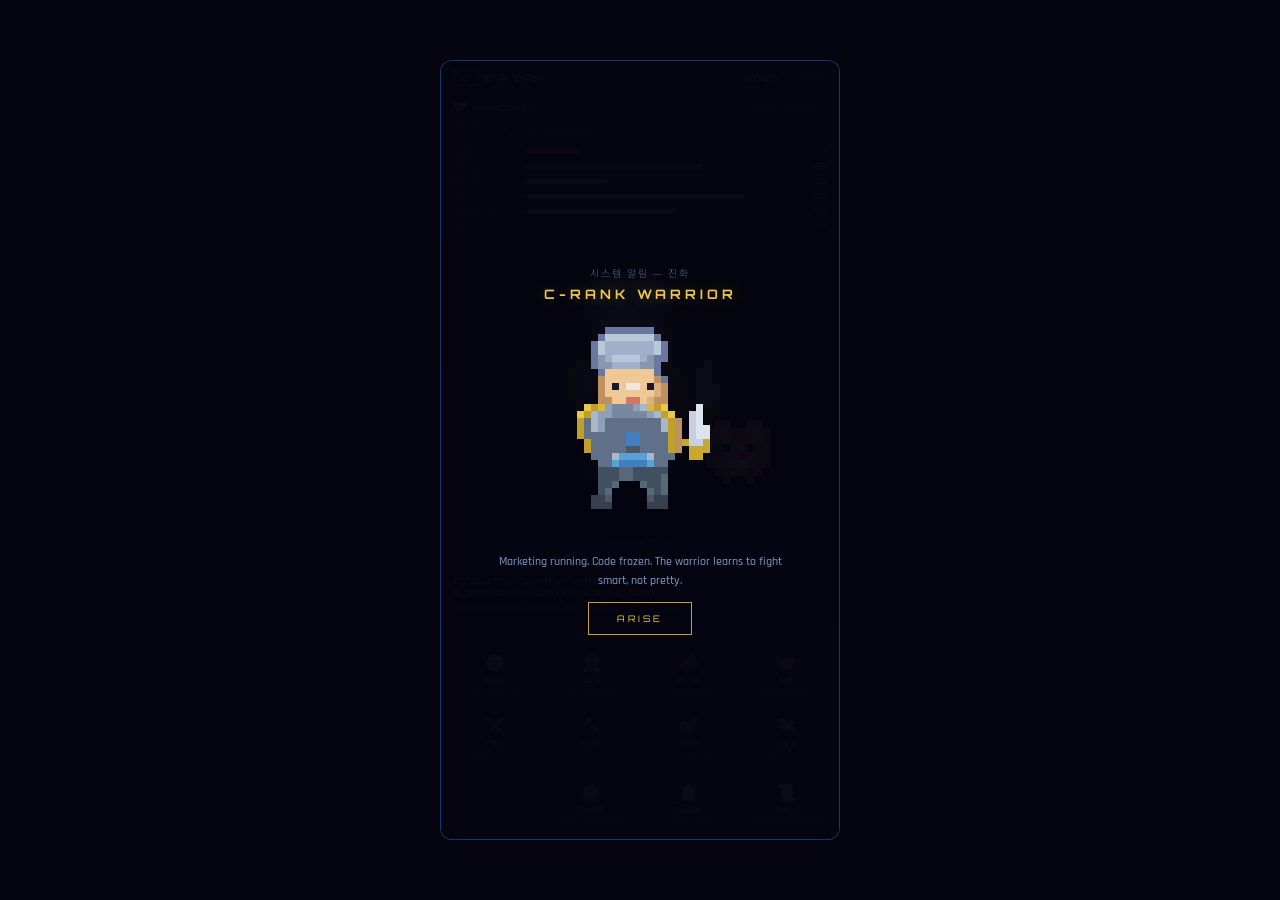
==== commit 33160137: "Fix achv type inconsistency in triggerSeasonReset Use achv=[] array instead of new Set() to match th" ====
--- a/bap-tamagotchi-v2.html
+++ b/bap-tamagotchi-v2.html
@@ -3534,7 +3534,7 @@
   newState.prestigeCount=prestige;
   newState.seasonStart=Date.now();
   newState.created=Date.now();
-  newState.achv=new Set();
+  newState.achv=[];
   newState.disc=20;newState.nrg=65;newState.foc=30;newState.sal=80;newState.hap=55;
   newState.gold=600;
   G=newState;
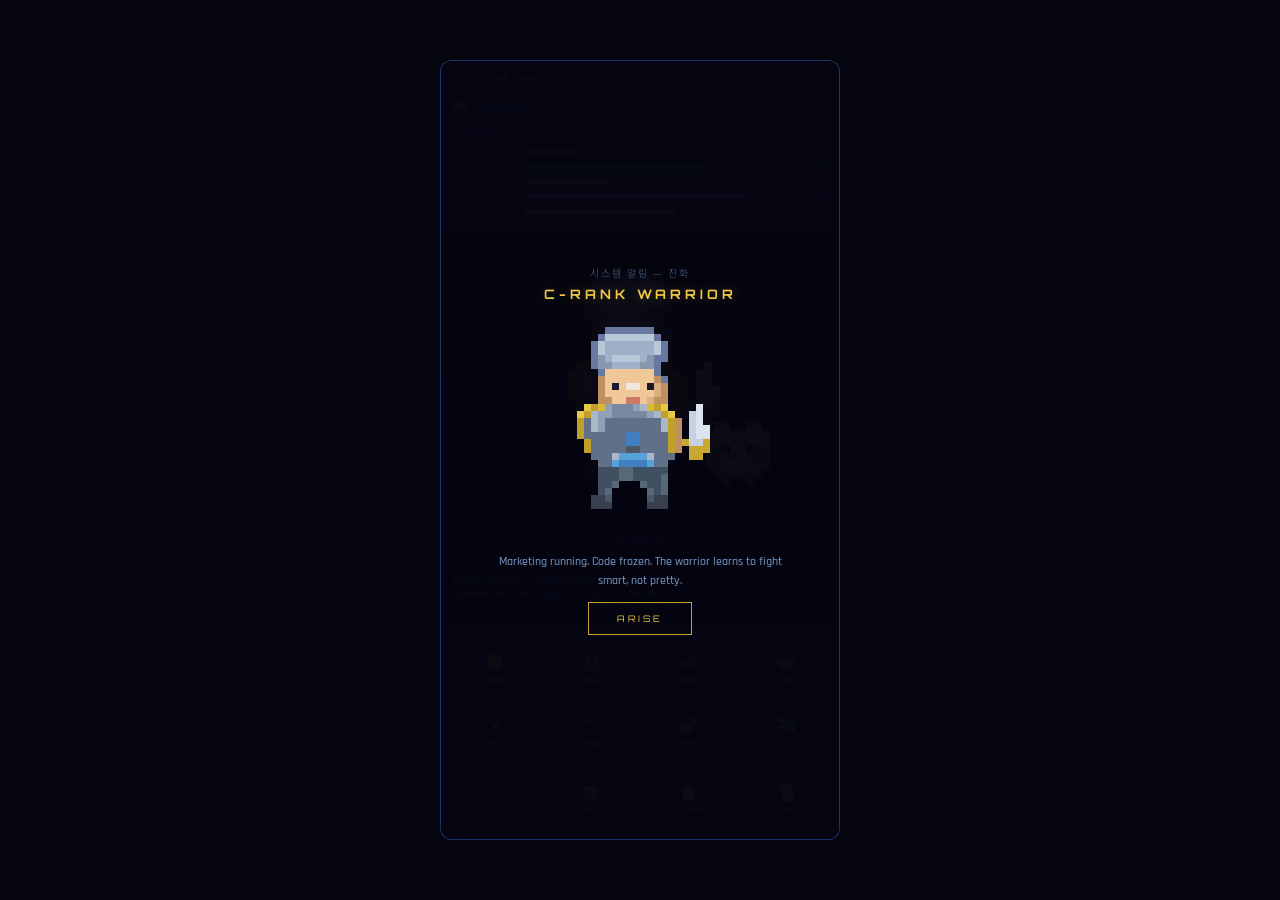
==== commit 79b5cebe: "Overhaul class system: shadow_monarch, updated unlock conditions, gold carry-over, UI improvements A" ====
--- a/bap-tamagotchi-v2.html
+++ b/bap-tamagotchi-v2.html
@@ -15,6 +15,8 @@
 /* TOP */
 .top{padding:8px 12px;border-bottom:1px solid rgba(58,143,255,0.12);flex-shrink:0;display:flex;align-items:center;gap:6px}
 .t-rk{font-family:var(--ti);font-size:9px;letter-spacing:1px;color:var(--gd);padding:2px 8px;border:1px solid var(--gd2);transition:all 0.4s}
+.t-rk.s-rank{animation:sRankGlow 2s ease-in-out infinite}
+@keyframes sRankGlow{0%,100%{text-shadow:0 0 8px rgba(240,208,96,0.5);box-shadow:0 0 6px rgba(240,208,96,0.2)}50%{text-shadow:0 0 18px rgba(240,208,96,1);box-shadow:0 0 14px rgba(240,208,96,0.5)}}
 .t-nm{font-family:var(--ti);font-size:10px;color:var(--w);letter-spacing:2px}
 .t-lv{font-family:var(--ti);font-size:8px;color:var(--t3);letter-spacing:1px;margin-left:auto}
 .t-gd{font-family:var(--ti);font-size:9px;color:var(--gd);letter-spacing:1px}
@@ -36,12 +38,13 @@
 img{image-rendering:pixelated;image-rendering:crisp-edges}
 #pet{width:192px;height:256px;transition:transform 0.15s;position:relative;z-index:2}
 #sushi{width:64px;height:64px;position:absolute;bottom:calc(50% - 80px);right:calc(50% - 130px);z-index:3}
-.shw{width:90px;height:10px;background:radial-gradient(ellipse,rgba(0,0,0,0.35),transparent 70%);z-index:1;margin-top:-2px}
+.shw{width:90px;height:10px;background:radial-gradient(ellipse,rgba(0,0,0,0.35),transparent 70%);z-index:1;margin-top:-2px;animation:shwPulse 3s ease-in-out infinite}
+@keyframes shwPulse{0%,100%{opacity:0.7;transform:scaleX(1)}50%{opacity:1;transform:scaleX(1.08)}}
 .mood{font-family:var(--ti);font-size:7px;letter-spacing:2px;color:var(--t3);transition:color 0.3s;z-index:2}
 .emo{position:absolute;pointer-events:none;font-size:22px;z-index:10;animation:ef 1.3s ease-out forwards}
 @keyframes ef{0%{opacity:1;transform:translateY(0) scale(1)}50%{opacity:1}100%{opacity:0;transform:translateY(-70px) scale(0.5)}}
-.star{position:absolute;width:2px;height:2px;background:#fff;border-radius:50%;opacity:0.12;animation:tw var(--d) ease-in-out infinite;z-index:0}
-@keyframes tw{0%,100%{opacity:0.06}50%{opacity:0.3}}
+.star{position:absolute;background:#fff;border-radius:50%;opacity:0.12;animation:tw var(--d) ease-in-out infinite;z-index:0}
+@keyframes tw{0%,100%{opacity:0.04;transform:scale(0.8)}50%{opacity:0.4;transform:scale(1.2)}}
 .ef{position:absolute;inset:0;pointer-events:none;z-index:8;overflow:hidden}
 
 /* EVENT BANNER */
@@ -55,8 +58,8 @@
 /* ACTIONS */
 .ac{display:grid;grid-template-columns:repeat(4,1fr);gap:2px;padding:6px 6px 2px;flex-shrink:0;background:var(--p2);border-top:1px solid var(--gb)}
 .ac2{display:grid;grid-template-columns:repeat(4,1fr);gap:2px;padding:2px 6px 6px;flex-shrink:0;background:var(--p2)}
-.ab{font-family:var(--ui);font-weight:600;font-size:11px;padding:8px 2px;background:rgba(58,143,255,0.05);color:var(--t);border:1px solid rgba(58,143,255,0.12);cursor:pointer;transition:all 0.1s;display:flex;flex-direction:column;align-items:center;gap:1px}
-.ab:hover:not(:disabled){background:rgba(58,143,255,0.1);border-color:var(--gb)}.ab:active:not(:disabled){transform:scale(0.94)}.ab:disabled{opacity:0.15;cursor:default}
+.ab{font-family:var(--ui);font-weight:600;font-size:11px;padding:8px 2px;background:rgba(58,143,255,0.05);color:var(--t);border:1px solid rgba(58,143,255,0.12);cursor:pointer;transition:all 0.18s;display:flex;flex-direction:column;align-items:center;gap:1px}
+.ab:hover:not(:disabled){background:rgba(58,143,255,0.14);border-color:rgba(58,143,255,0.5);box-shadow:0 0 8px rgba(58,143,255,0.2);color:var(--w)}.ab:active:not(:disabled){transform:scale(0.94)}.ab:disabled{opacity:0.15;cursor:default}
 .ab .i{font-size:16px}.ab .n{font-size:9px}.ab .su{font-family:var(--ti);font-size:6px;color:var(--t3);letter-spacing:0.5px}
 
 /* EVO OVERLAY */
@@ -2791,37 +2794,37 @@
   },
 },
 
-// ─── BLOOD KNIGHT — Crimson plate, blood sword ───
-blood_knight:{
+// ─── SHADOW MONARCH — Black armor, purple crown, shadow aura (Solo Leveling) ───
+shadow_monarch:{
   3:{
     pal:{
-      o:'#180808',
-      c:'#902020',
-      C:'#a83028',
-      d:'#782020',
-      D:'#b84038',
-      p:'#e03030',
-      P:'#c02020',
-      v:'#e03030',
-      V:'#d02020',
-      s:'#902020',
-      S:'#a03030',
-      a:'#782020',
-      A:'#682020',
-      g:'#d02020',
-      G:'#b01818',
-      Y:'#e03030',
-      T:'#502020',
-      t:'#603030',
-      J:'#404040',
-      H:'#802828',
-      L:'#682020',
-      l:'#783030',
-      K:'#502828',
-      k:'#602830',
-      W:'#e83030',
-      X:'#f04040',
-      Q:'#d02020',
+      o:'#100818',
+      c:'#282048',
+      C:'#382860',
+      d:'#201838',
+      D:'#483870',
+      p:'#8040d0',
+      P:'#6030b0',
+      v:'#a050e0',
+      V:'#8030c8',
+      s:'#302048',
+      S:'#402858',
+      a:'#201838',
+      A:'#180828',
+      g:'#9040d8',
+      G:'#7030b8',
+      Y:'#a050e8',
+      T:'#282038',
+      t:'#383048',
+      J:'#303040',
+      H:'#302848',
+      L:'#202038',
+      l:'#303050',
+      K:'#181828',
+      k:'#282840',
+      W:'#b060f0',
+      X:'#c070ff',
+      Q:'#9040d8',
       f:'#f0c898',
       F:'#dab080',
       z:'#c09060',
@@ -2863,60 +2866,60 @@
   },
   4:{
     pal:{
-      o:'#180808',
-      c:'#a02828',
-      C:'#b83838',
-      d:'#882020',
-      D:'#c84848',
-      p:'#f04040',
-      P:'#d02828',
-      v:'#f04040',
-      V:'#e03030',
-      s:'#a02828',
-      S:'#b03838',
-      a:'#882020',
-      A:'#782020',
-      g:'#e02020',
-      G:'#c01818',
-      Y:'#f03030',
-      R:'#500810',
-      r:'#601018',
-      q:'#701820',
-      T:'#602828',
-      t:'#703838',
-      J:'#504848',
-      H:'#903030',
-      L:'#783030',
-      l:'#884040',
-      K:'#603030',
-      k:'#703838',
-      W:'#f04040',
-      X:'#ff5050',
-      Q:'#e02020',
-      Z:'#ff6060',
+      o:'#100818',
+      c:'#302058',
+      C:'#403070',
+      d:'#282048',
+      D:'#504880',
+      p:'#9050e0',
+      P:'#7040c0',
+      v:'#b060f0',
+      V:'#9040d8',
+      s:'#382858',
+      S:'#483868',
+      a:'#282048',
+      A:'#201838',
+      g:'#a050e0',
+      G:'#8040c8',
+      Y:'#b060f0',
+      R:'#200838',
+      r:'#301048',
+      q:'#402060',
+      T:'#383048',
+      t:'#484060',
+      J:'#383858',
+      H:'#403858',
+      L:'#302848',
+      l:'#404060',
+      K:'#202038',
+      k:'#303050',
+      W:'#c070ff',
+      X:'#d080ff',
+      Q:'#a050e0',
+      Z:'#e090ff',
       f:'#f0c898',
       F:'#dab080',
       z:'#c09060',
     },
     grid:[
-      '......PPPPppp...........',
-      '.....PPpppppp...........',
+      '......PPPPPpp...........',
+      '.....PPppppppp..........',
       '......oPPpPPo...........',
       '.....oDDDDDDDo..........',
       '.....oCCCCCCCo..........',
       '.....oCCDDDCCo..........',
-      '.R...oVVVVVVVo..........',
+      '.R...oVVVvvVVo..........',
       '.R....odddddo...........',
       '.R....zzFFFzz...........',
-      '.RYGGgsSSSSSsSGGY..Z....',
-      '.RYGgsSSSSSSSSSgGYZXX...',
-      '.R.GgAaSSSSSSSsaAgGZXX..',
-      '.r.GHAASSSSSSSSSAHGZWXX.',
-      '.r.GHAASSSSSSSSAAHGZWXX.',
-      '.r.GHAASSSSSSSSAAHG.WXX.',
-      '.q..HAASSSSSSSAAAH.QWWXQ',
-      '.q..HAAStTTTtSAAAH..QQQ.',
-      '.q...AAtTTTTTTtAAA...Q..',
+      '.RYGGgsSSSSSsSGGY.Z.....',
+      '.RYGGsSSSSSSSSSgGYZWX...',
+      '.R.GGAaSSSSSSSsaAgGZWX..',
+      '.r.GHAASSSSSSSSSAHGZWX..',
+      '.r.GHAASSSSSSSSAAHGZWX..',
+      '.r.GHAASSSSSSSSAAHGZWX..',
+      '.q..HAASSSSSSSAAAH.QWXQ.',
+      '.q..HAAJgJJJJgJAAH..QQQ.',
+      '.q...AAtTTTTtAAAH...QQ..',
       '.q...AATTTaTTTTAA.......',
       '.q....AaSSSSSsaA........',
       '..q...llAAAAAAll........',
@@ -2935,40 +2938,40 @@
   },
   5:{
     pal:{
-      o:'#180808',
-      c:'#b03030',
-      C:'#c84040',
-      d:'#982828',
-      D:'#d85050',
-      n:'#e02020',
-      N:'#c01818',
-      M:'#a01010',
-      v:'#f05050',
-      V:'#e03030',
-      s:'#b03030',
-      S:'#c04040',
-      a:'#982828',
-      A:'#883030',
-      g:'#f02020',
-      G:'#d01818',
-      Y:'#ff3030',
-      R:'#601020',
-      r:'#701820',
-      q:'#802030',
-      T:'#703838',
-      t:'#804848',
-      J:'#605858',
-      H:'#a03838',
-      L:'#884040',
-      l:'#985050',
-      K:'#704040',
-      k:'#804848',
-      W:'#ff5050',
-      X:'#ff6060',
-      Q:'#f02020',
-      Z:'#ff7070',
-      u:'#e02020',
-      U:'#c01818',
+      o:'#100818',
+      c:'#383068',
+      C:'#484888',
+      d:'#302858',
+      D:'#5860a0',
+      n:'#a050e0',
+      N:'#8040c8',
+      M:'#6030b0',
+      v:'#c070f8',
+      V:'#a050e0',
+      s:'#403870',
+      S:'#504880',
+      a:'#302858',
+      A:'#283060',
+      g:'#b060f0',
+      G:'#9040d8',
+      Y:'#c070ff',
+      R:'#300860',
+      r:'#401070',
+      q:'#502090',
+      T:'#504868',
+      t:'#605878',
+      J:'#484870',
+      H:'#505870',
+      L:'#404068',
+      l:'#505078',
+      K:'#303060',
+      k:'#404070',
+      W:'#d080ff',
+      X:'#e090ff',
+      Q:'#b060f0',
+      Z:'#f0a0ff',
+      u:'#a050e0',
+      U:'#8040c8',
       f:'#f0c898',
       F:'#dab080',
       z:'#c09060',
@@ -2980,18 +2983,18 @@
       '.....oDDDDDDDo..........',
       '.....oCCCCCCCo..........',
       '.....oCCDDDCCo..........',
-      '.R...oVVVVVVVo..........',
+      '.R...oVVVvvVVo..........',
       '.R....odddddo...........',
       '.R....zzFFFzz...........',
-      '.RYGGgsSSSSSsSGGYuZ.....',
-      '.RYGgsSSSSSSSSSgGUZXX...',
-      '.R.GgAaSSSSSSSSaAgUZWXX.',
-      '.r.GHAASSSSSSSSSAHUZWXX.',
-      '.r.GHAASSSSSSSSAAHUZWXX.',
-      '.q.GHAASSSSSSSSAAHG.WXX.',
-      '.q..HAASSSSSSSAAAH.QWWXQ',
-      '.q..HAAStTTTtSAAAH..QQQ.',
-      '.q...AAtTTTTTTtAAA..QQ..',
+      '.RYGGgsSSSSSsSGGYuZX....',
+      '.RYGGsSSSSSSSSSgGUZWX...',
+      '.R.GGAaSSSSSSSsaAgUZWX..',
+      '.r.GHAASSSSSSSSSAHUZWX..',
+      '.r.GHAASSSSSSSSAAHUZWX..',
+      '.q.GHAASSSSSSSSAAHGUZWX.',
+      '.q..HAASSSSSSSAAAH.QWXQ.',
+      '.q..HAAJgJJJJgJAAH.QQQQ.',
+      '.q...AAtTTTTtAAAH..QQ...',
       '.q...AATTTaTTTTAA.......',
       '.q....AaSSSSSsaA........',
       '..q...llAAAAAAll........',
@@ -3460,25 +3463,25 @@
       {name:'Death March',desc:'All decay rates reduced 30%',color:'#9040e0'}
     ],
     secret:true,
-    unlockHint:'Reach S-Rank once and prestige',
-    check:()=>(G.prestigeCount||0)>=1
-  },
-  blood_knight:{
-    name:'BLOOD KNIGHT',icon:'🩸',
-    desc:'Your discipline is forged in sacrifice. Every $0 day feeds the crimson blade.',
-    alignment:'Lawful Neutral',
-    weakness:'No weakness. The blood debt is already paid.',
+    unlockHint:'Survive 60+ days with low discipline',
+    check:()=>getDayNum()>=60&&G.disc<30||(G.prestigeCount||0)>=1
+  },
+  shadow_monarch:{
+    name:'SHADOW MONARCH',icon:'👑',
+    desc:'From the shadows, you rose. Black armor, purple aura, undying will. All bow before the Monarch.',
+    alignment:'Lawful Evil',
+    weakness:'No weakness. Shadows consume all obstacles.',
     passives:['$0 spend days give +20 Discipline','Sell gives +50% gold','No decay penalty'],
     abilities:[
-      {name:'Blood Tithe',desc:'$0 spending days give +20 Discipline',color:'#e00030'},
-      {name:'Crimson Deal',desc:'Sell gives 50% more gold',color:'#e00030'}
+      {name:'Shadow Arise',desc:'$0 spending days give +20 Discipline',color:'#9040e0'},
+      {name:'Ruler\'s Authority',desc:'Sell gives 50% more gold',color:'#9040e0'}
     ],
     secret:true,
-    unlockHint:'Log $0 spending 5 times',
-    check:()=>(G.spendLog||[]).filter(e=>e.amt===0).length>=5
+    unlockHint:'Reach S-Rank or have all stats above 80',
+    check:()=>G.stage>=5||(G.disc>=80&&G.nrg>=80&&G.foc>=80&&G.sal>=80&&G.hap>=80)
   },
   necromancer:{
-    name:'NECROMANCER',icon:'👻',
+    name:'NECROMANCER',icon:'🩸',
     desc:'You raise the dead — past actions, forgotten habits, buried goals. All serve you now.',
     alignment:'Neutral Evil',
     weakness:'Happiness decays 50% faster. The undead feel no joy.',
@@ -3488,8 +3491,8 @@
       {name:'Soul Harvest',desc:'All actions give +2 bonus XP',color:'#40c060'}
     ],
     secret:true,
-    unlockHint:'Reach level 25',
-    check:()=>G.lv>=25
+    unlockHint:'Use Blow$ 20 times to embrace the dark path',
+    check:()=>(G.totalBlown||0)>=20
   },
   default:{
     name:'WANDERER',icon:'🗺',
@@ -3503,10 +3506,11 @@
 };
 
 // Priority order: secret classes first, then specific, then default
-const CLASS_ORDER=['death_knight','blood_knight','necromancer','berserker','fighter','warrior','thief','pyromancer','cleric','mage','sorcerer','knight','default'];
+const CLASS_ORDER=['death_knight','shadow_monarch','necromancer','berserker','fighter','warrior','thief','pyromancer','cleric','mage','sorcerer','knight','default'];
 
 function detectClass(){
-  for(const id of CLASS_ORDER){if(CLASSES[id].check())return id;}
+  // Check secret classes using their internal keys
+  for(const id of CLASS_ORDER){if(CLASSES[id]&&CLASSES[id].check())return id;}
   return 'default';
 }
 
@@ -3530,33 +3534,35 @@
 
 function triggerSeasonReset(){
   const prestige=(G.prestigeCount||0)+1;
+  const carryGold=Math.floor((G.gold||0)*0.25);
   const newState=freshState();
   newState.prestigeCount=prestige;
   newState.seasonStart=Date.now();
   newState.created=Date.now();
   newState.achv=[];
   newState.disc=20;newState.nrg=65;newState.foc=30;newState.sal=80;newState.hap=55;
-  newState.gold=600;
+  newState.gold=Math.max(600,carryGold);
   G=newState;
   saveGame();
-  showSeasonResetOverlay(prestige);
+  showSeasonResetOverlay(prestige,carryGold);
 }
 
-function showSeasonResetOverlay(prestige){
+function showSeasonResetOverlay(prestige,carryGold){
   const overlay=document.createElement('div');
   overlay.style.cssText='position:fixed;inset:0;z-index:100;background:rgba(5,5,16,0.98);display:flex;flex-direction:column;align-items:center;justify-content:center;text-align:center;padding:30px;';
   overlay.innerHTML=`
     <div style="font-family:var(--kr);font-size:10px;color:var(--t3);letter-spacing:3px;margin-bottom:10px">계절 리셋</div>
     <div style="font-family:var(--ti);font-size:16px;letter-spacing:4px;color:var(--gd);margin-bottom:8px">SEASON ${prestige} BEGIN</div>
-    <div style="font-size:40px;margin:12px 0">💀</div>
+    <div style="font-size:40px;margin:12px 0">👑</div>
     <p style="font-family:var(--ui);font-size:13px;color:var(--t2);max-width:280px;line-height:1.6;margin-bottom:16px">
       90 days have passed. Your character resets — but the prestige remains.<br>
-      <span style="color:var(--gd)">Prestige ${prestige}x — The journey restarts.</span>
+      <span style="color:var(--gd)">Prestige ${prestige}x — The journey restarts.</span><br>
+      <span style="color:var(--pr)">Gold carried over: ${carryGold||0}G (25% of savings)</span>
     </p>
     <button onclick="this.parentElement.remove();drawPet();upUI();updateButtonStates();" style="font-family:var(--ti);font-size:9px;letter-spacing:3px;padding:12px 28px;background:none;color:var(--gd);border:1px solid var(--gd2);cursor:pointer;">ARISE AGAIN</button>
   `;
   document.body.appendChild(overlay);
-  lo('SEASON RESET — Prestige '+prestige+'x. The cycle continues.','s');
+  lo('SEASON RESET — Prestige '+prestige+'x. Gold carried: '+(carryGold||0)+'G. The cycle continues.','s');
 }
 
 function detectAlignment(){
@@ -3594,7 +3600,7 @@
   const cls=detectClass();
   const B={
     classId:cls,
-    sellBonus:cls==='thief'?1.35:cls==='blood_knight'?1.5:1,
+    sellBonus:cls==='thief'?1.35:cls==='shadow_monarch'?1.5:1,
     saveDiscBonus:cls==='mage'?0:0,
     trainAllBonus:cls==='warrior'?2:cls==='berserker'?2:cls==='knight'?3:0,
     trainBerserkerMult:cls==='berserker'?1.5:1,
@@ -3703,12 +3709,28 @@
 // ═══ UI ═══
 function upUI(){
   G.disc=cl(G.disc);G.nrg=cl(G.nrg);G.foc=cl(G.foc);G.sal=cl(G.sal);G.hap=cl(G.hap);G.gold=Math.max(0,G.gold);
+  // Stat bars with class-specific colors per stat
+  const statColors={dB:'#f0c040',eB:'#40e878',fB:'#60b0ff',sB:'#b070ff',hB:'#ff70b0'};
   const bars=[{b:'dB',v:'dV',val:G.disc},{b:'eB',v:'eV',val:G.nrg},{b:'fB',v:'fV',val:G.foc},{b:'sB',v:'sV',val:G.sal},{b:'hB',v:'hV',val:G.hap}];
-  bars.forEach(d=>{const c=d.val<25?'var(--r)':d.val<50?'var(--gd)':'var(--g)';document.getElementById(d.b).style.width=d.val+'%';document.getElementById(d.b).style.background=c;document.getElementById(d.v).textContent=d.val;document.getElementById(d.v).style.color=c;});
+  bars.forEach(d=>{
+    const baseColor=statColors[d.b]||'var(--gl3)';
+    const lowColor=d.val<25?'var(--r)':d.val<50?'#e08020':baseColor;
+    document.getElementById(d.b).style.width=d.val+'%';
+    document.getElementById(d.b).style.background=lowColor;
+    document.getElementById(d.v).textContent=d.val;
+    document.getElementById(d.v).style.color=lowColor;
+  });
   const xpPct=Math.floor(G.xp/XP_PER_LV*100);
   document.getElementById('xB').style.width=xpPct+'%';document.getElementById('xV').textContent=G.xp;
   document.getElementById('gd').textContent=G.gold+'G';
-  document.getElementById('rk').textContent=STAGES[G.stage].rank;
+  // Rank badge with rank-specific colors
+  const rank=STAGES[G.stage].rank;
+  const rankEl=document.getElementById('rk');
+  rankEl.textContent=rank;
+  const rankStyles={E:{color:'#909090',border:'#606060',shadow:'none'},D:{color:'#40e878',border:'#30b050',shadow:'0 0 6px rgba(64,232,120,0.3)'},C:{color:'#60b0ff',border:'#4080d0',shadow:'0 0 6px rgba(96,176,255,0.3)'},B:{color:'#b070ff',border:'#8040d0',shadow:'0 0 8px rgba(176,112,255,0.4)'},A:{color:'#f0c848',border:'#c0a030',shadow:'0 0 10px rgba(240,200,72,0.5)'},S:{color:'#f0d060',border:'#d0a820',shadow:'0 0 14px rgba(240,208,96,0.7)'}};
+  const rs=rankStyles[rank]||rankStyles.E;
+  rankEl.style.color=rs.color;rankEl.style.borderColor=rs.border;rankEl.style.textShadow=rs.shadow;
+  if(rank==='S'){rankEl.classList.add('s-rank');}else{rankEl.classList.remove('s-rank');}
   document.getElementById('lv').textContent='LV '+G.lv;
   document.getElementById('dy').textContent=(isNight()?'NIGHT':'DAY')+' '+getDayNum();
   document.getElementById('vp').className='vp '+(isNight()?'night':'day');
@@ -4104,7 +4126,18 @@
 
 // ═══ STARS ═══
 const vp=document.getElementById('vp');
-for(let i=0;i<18;i++){const s=document.createElement('div');s.className='star';s.style.left=Math.random()*100+'%';s.style.top=Math.random()*50+'%';s.style.setProperty('--d',(2+Math.random()*4)+'s');s.style.animationDelay=Math.random()*3+'s';vp.appendChild(s);}
+for(let i=0;i<24;i++){
+  const s=document.createElement('div');
+  s.className='star';
+  const sz=(Math.random()<0.2?3:Math.random()<0.5?2:1);
+  s.style.width=sz+'px';s.style.height=sz+'px';
+  s.style.left=Math.random()*100+'%';
+  s.style.top=Math.random()*60+'%';
+  s.style.setProperty('--d',(1.5+Math.random()*5)+'s');
+  s.style.animationDelay=Math.random()*4+'s';
+  if(sz===3)s.style.boxShadow='0 0 3px rgba(255,255,255,0.4)';
+  vp.appendChild(s);
+}
 
 // ═══ INIT ═══
 // Apply any decay that happened while away
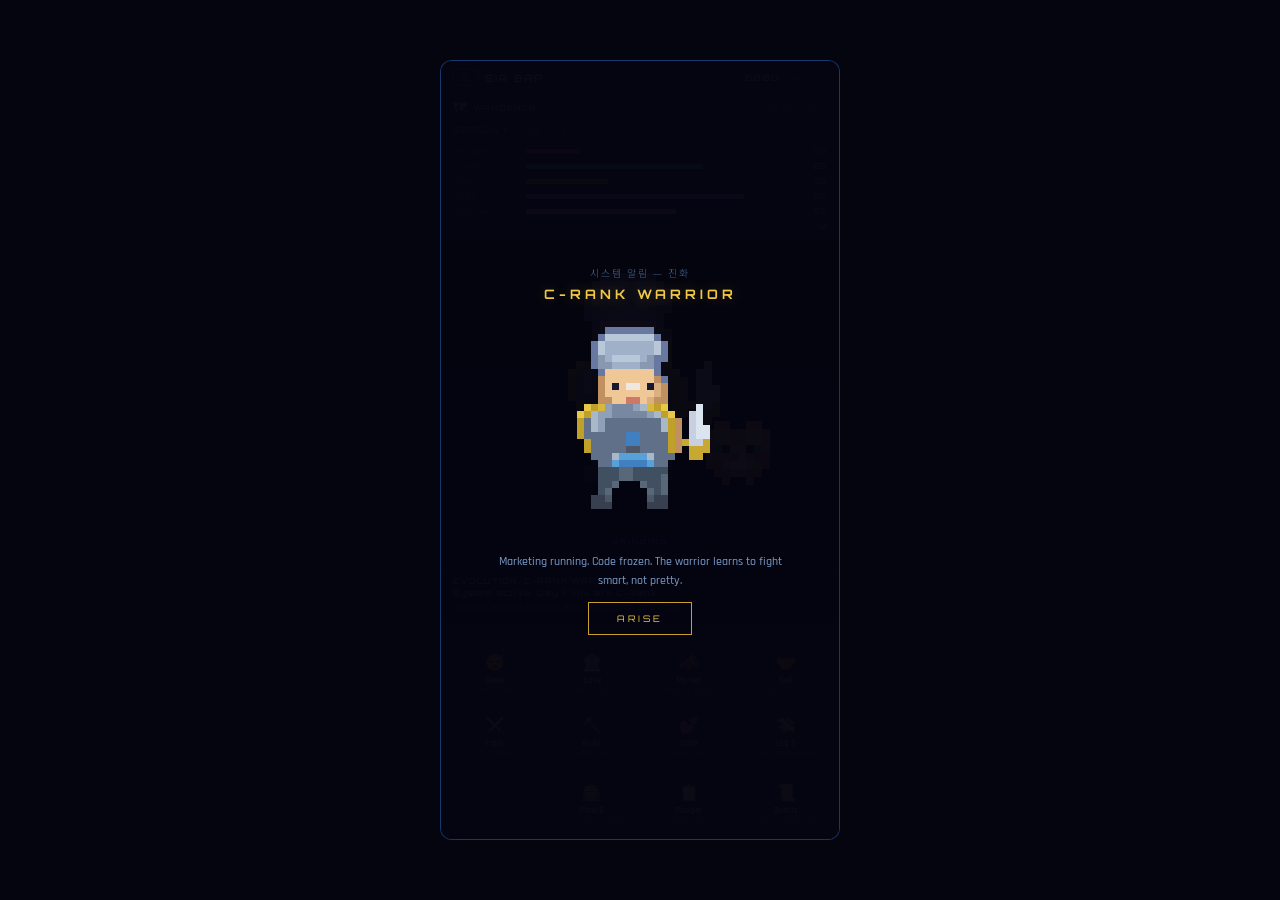
==== commit 76554df7: "Fix operator precedence in death_knight check; change season reset icon to neutral Agent-Logs-Url: h" ====
--- a/bap-tamagotchi-v2.html
+++ b/bap-tamagotchi-v2.html
@@ -3464,7 +3464,7 @@
     ],
     secret:true,
     unlockHint:'Survive 60+ days with low discipline',
-    check:()=>getDayNum()>=60&&G.disc<30||(G.prestigeCount||0)>=1
+    check:()=>(getDayNum()>=60&&G.disc<30)||(G.prestigeCount||0)>=1
   },
   shadow_monarch:{
     name:'SHADOW MONARCH',icon:'👑',
@@ -3553,7 +3553,7 @@
   overlay.innerHTML=`
     <div style="font-family:var(--kr);font-size:10px;color:var(--t3);letter-spacing:3px;margin-bottom:10px">계절 리셋</div>
     <div style="font-family:var(--ti);font-size:16px;letter-spacing:4px;color:var(--gd);margin-bottom:8px">SEASON ${prestige} BEGIN</div>
-    <div style="font-size:40px;margin:12px 0">👑</div>
+    <div style="font-size:40px;margin:12px 0">⚔️</div>
     <p style="font-family:var(--ui);font-size:13px;color:var(--t2);max-width:280px;line-height:1.6;margin-bottom:16px">
       90 days have passed. Your character resets — but the prestige remains.<br>
       <span style="color:var(--gd)">Prestige ${prestige}x — The journey restarts.</span><br>
